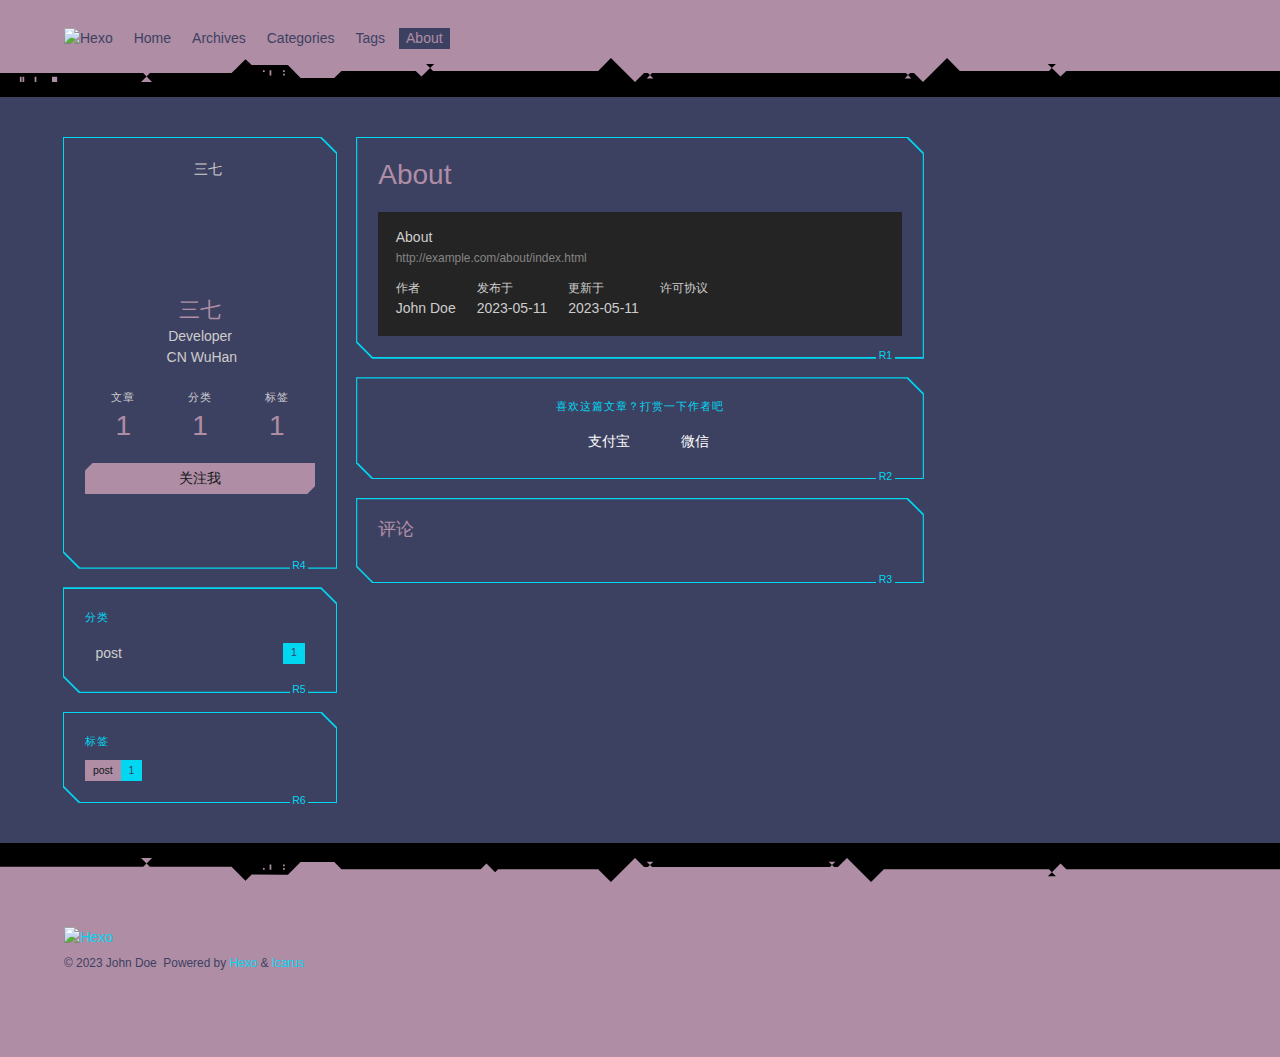
==== about/index.html @ 55a17837 "Site updated: 2023-05-11 15:33:00" ====
<!doctype html>
<html lang="zh"><head><meta charset="utf-8"><meta name="viewport" content="width=device-width, initial-scale=1, maximum-scale=1"><meta><title>About - Hexo</title><link rel="manifest" href="/manifest.json"><meta name="application-name" content="Hexo"><meta name="msapplication-TileImage" content="https://cdn.staticaly.com/gh/jiaxinaaa/image-hosting@main/微信图片_20230511095312.3zxl3w3j19c0.webp"><meta name="apple-mobile-web-app-capable" content="yes"><meta name="apple-mobile-web-app-title" content="Hexo"><meta name="apple-mobile-web-app-status-bar-style" content="default"><meta property="og:type" content="blog"><meta property="og:title" content="About"><meta property="og:url" content="http://example.com/about/index.html"><meta property="og:site_name" content="Hexo"><meta property="og:locale" content="zh_CN"><meta property="og:image" content="http://example.com/img/og_image.png"><meta property="article:published_time" content="2023-05-11T07:16:56.000Z"><meta property="article:modified_time" content="2023-05-11T07:17:03.992Z"><meta property="article:author" content="John Doe"><meta property="twitter:card" content="summary"><meta property="twitter:image:src" content="http://example.com/img/og_image.png"><script type="application/ld+json">{"@context":"https://schema.org","@type":"BlogPosting","mainEntityOfPage":{"@type":"WebPage","@id":"http://example.com/about/index.html"},"headline":"About","image":["http://example.com/img/og_image.png"],"datePublished":"2023-05-11T07:16:56.000Z","dateModified":"2023-05-11T07:17:03.992Z","author":{"@type":"Person","name":"John Doe"},"publisher":{"@type":"Organization","name":"Hexo","logo":{"@type":"ImageObject","url":"https://cdn.staticaly.com/gh/jiaxinaaa/image-hosting@main/微信图片_20230511095312.3zxl3w3j19c0.webp"}},"description":""}</script><link rel="canonical" href="http://example.com/about/index.html"><link rel="icon" href="https://cdn.staticaly.com/gh/jiaxinaaa/image-hosting@main/微信图片_20230511095312.3zxl3w3j19c0.webp"><link rel="stylesheet" href="https://use.fontawesome.com/releases/v6.0.0/css/all.css"><link rel="stylesheet" href="https://cdn.jsdelivr.net/npm/highlight.js@9.12.0/styles/atom-one-light.css"><link rel="stylesheet"><link rel="stylesheet" href="/css/mjx.css"><style>body>.footer,body>.navbar,body>.section{opacity:0}</style><!--!--><!--!--><!--!--><!--!--><link rel="stylesheet" href="https://cdn.jsdelivr.net/npm/cookieconsent@3.1.1/build/cookieconsent.min.css"><link rel="stylesheet" href="https://cdn.jsdelivr.net/npm/lightgallery@1.10.0/dist/css/lightgallery.min.css"><link rel="stylesheet" href="https://cdn.jsdelivr.net/npm/justifiedGallery@3.8.1/dist/css/justifiedGallery.min.css"><!--!--><!--!--><style>.pace{-webkit-pointer-events:none;pointer-events:none;-webkit-user-select:none;-moz-user-select:none;user-select:none}.pace-inactive{display:none}.pace .pace-progress{background:#3273dc;position:fixed;z-index:2000;top:0;right:100%;width:100%;height:2px}</style><script src="https://cdn.jsdelivr.net/npm/pace-js@1.2.4/pace.min.js"></script><!--!--><!--!--><!-- hexo injector head_end start --><script>
  (function () {
      function switchTab() {
          if (!location.hash) {
            return;
          }

          const id = '#' + CSS.escape(location.hash.substring(1));
          const $tabMenu = document.querySelector(`.tabs a[href="${id}"]`);
          if (!$tabMenu) {
            return;
          }

          const $tabMenuContainer = $tabMenu.parentElement.parentElement;
          Array.from($tabMenuContainer.children).forEach($menu => $menu.classList.remove('is-active'));
          Array.from($tabMenuContainer.querySelectorAll('a'))
              .map($menu => document.getElementById($menu.getAttribute("href").substring(1)))
              .forEach($content => $content.classList.add('is-hidden'));

          if ($tabMenu) {
              $tabMenu.parentElement.classList.add('is-active');
          }
          const $activeTab = document.querySelector(id);
          if ($activeTab) {
              $activeTab.classList.remove('is-hidden');
          }
      }
      switchTab();
      window.addEventListener('hashchange', switchTab, false);
  })();
  </script><!-- hexo injector head_end end --><meta name="generator" content="Hexo 5.4.2"></head><body class="is-3-column"><nav class="navbar navbar-main"><div class="container navbar-container"><div class="navbar-brand justify-content-center"><a class="navbar-item navbar-logo" href="/"><img src="https://cdn.staticaly.com/gh/jiaxinaaa/image-hosting@main/微信图片_20230511095312.3zxl3w3j19c0.webp" alt="Hexo" height="28"></a></div><div class="navbar-menu"><div class="navbar-start"><a class="navbar-item" href="/">Home</a><a class="navbar-item" href="/archives">Archives</a><a class="navbar-item" href="/categories">Categories</a><a class="navbar-item" href="/tags">Tags</a><a class="navbar-item is-active" href="/about">About</a></div><div class="navbar-end"><a class="navbar-item" target="_blank" rel="noopener" title="Download on GitHub" href="https://github.com/ppoffice/hexo-theme-icarus"><i class="fab fa-github"></i></a><a class="navbar-item search" title="搜索" href="javascript:;"><i class="fas fa-search"></i></a></div></div></div></nav><section class="section"><div class="container"><div class="columns"><div class="column order-2 column-main is-8-tablet is-8-desktop is-6-widescreen"><div class="card"><article class="card-content article" role="article"><h1 class="title is-3 is-size-4-mobile">About</h1><div class="content"></div><div class="article-licensing box"><div class="licensing-title"><p>About</p><p><a href="http://example.com/about/index.html">http://example.com/about/index.html</a></p></div><div class="licensing-meta level is-mobile"><div class="level-left"><div class="level-item is-narrow"><div><h6>作者</h6><p>John Doe</p></div></div><div class="level-item is-narrow"><div><h6>发布于</h6><p>2023-05-11</p></div></div><div class="level-item is-narrow"><div><h6>更新于</h6><p>2023-05-11</p></div></div><div class="level-item is-narrow"><div><h6>许可协议</h6><p><a class="icons" rel="noopener" target="_blank" title="Creative Commons" href="https://creativecommons.org/"><i class="icon fab fa-creative-commons"></i></a><a class="icons" rel="noopener" target="_blank" title="Attribution" href="https://creativecommons.org/licenses/by/4.0/"><i class="icon fab fa-creative-commons-by"></i></a><a class="icons" rel="noopener" target="_blank" title="Noncommercial" href="https://creativecommons.org/licenses/by-nc/4.0/"><i class="icon fab fa-creative-commons-nc"></i></a></p></div></div></div></div></div><!--!--></article></div><div class="card"><div class="card-content"><h3 class="menu-label has-text-centered">喜欢这篇文章？打赏一下作者吧</h3><div class="buttons is-centered"><a class="button donate" data-type="alipay"><span class="icon is-small"><i class="fab fa-alipay"></i></span><span>支付宝</span><span class="qrcode"><img src="/" alt="支付宝"></span></a><a class="button donate" data-type="wechat"><span class="icon is-small"><i class="fab fa-weixin"></i></span><span>微信</span><span class="qrcode"><img src="/" alt="微信"></span></a></div></div></div><div class="card"><div class="card-content"><h3 class="title is-5">评论</h3><div id="comment-container"></div><link rel="stylesheet" href="https://cdn.jsdelivr.net/npm/gitalk@1.7.2/dist/gitalk.css"><script src="https://cdn.jsdelivr.net/npm/gitalk@1.7.2/dist/gitalk.min.js"></script><script>var gitalk = new Gitalk({
            id: "a7224db13f3a49096aa27c1876d1a947",
            repo: "jiaxinaaa.github.io",
            owner: "jiaxinaaa",
            clientID: "17937551d776aca531f1",
            clientSecret: "902911dbe267e38ec5185927685fa825add2f688",
            admin: ["jiaxinaaa"],
            createIssueManually: false,
            distractionFreeMode: false,
            perPage: 20,
            pagerDirection: "last",
            
            
            enableHotKey: true,
            language: "zh-CN",
        })
        gitalk.render('comment-container')</script></div></div></div><div class="column column-left is-4-tablet is-4-desktop is-3-widescreen  order-1"><div class="card widget" data-type="profile"><div class="card-content"><nav class="level"><div class="level-item has-text-centered flex-shrink-1"><div><figure class="image is-128x128 mx-auto mb-2"><img class="avatar is-rounded" src="https://cdn.staticaly.com/gh/jiaxinaaa/image-hosting@main/微信图片_20230511095312.3zxl3w3j19c0.webp" alt="三七"></figure><p class="title is-size-4 is-block" style="line-height:inherit;">三七</p><p class="is-size-6 is-block">Developer</p><p class="is-size-6 is-flex justify-content-center"><i class="fas fa-map-marker-alt mr-1"></i><span>CN WuHan</span></p></div></div></nav><nav class="level is-mobile"><div class="level-item has-text-centered is-marginless"><div><p class="heading">文章</p><a href="/archives"><p class="title">1</p></a></div></div><div class="level-item has-text-centered is-marginless"><div><p class="heading">分类</p><a href="/categories"><p class="title">1</p></a></div></div><div class="level-item has-text-centered is-marginless"><div><p class="heading">标签</p><a href="/tags"><p class="title">1</p></a></div></div></nav><div class="level"><a class="level-item button is-primary is-rounded" href="https://github.com/jiaxinaaa" target="_blank" rel="noopener">关注我</a></div><div class="level is-mobile is-multiline"><a class="level-item button is-transparent is-marginless" target="_blank" rel="noopener" title="Github" href="https://github.com/jiaxinaaa"><i class="fab fa-github"></i></a></div></div></div><!--!--><div class="card widget" data-type="categories"><div class="card-content"><div class="menu"><h3 class="menu-label">分类</h3><ul class="menu-list"><li><a class="level is-mobile" href="/categories/post/"><span class="level-start"><span class="level-item">post</span></span><span class="level-end"><span class="level-item tag">1</span></span></a></li></ul></div></div></div><div class="card widget" data-type="tags"><div class="card-content"><div class="menu"><h3 class="menu-label">标签</h3><div class="field is-grouped is-grouped-multiline"><div class="control"><a class="tags has-addons" href="/tags/post/"><span class="tag">post</span><span class="tag">1</span></a></div></div></div></div></div><div class="column-right-shadow is-hidden-widescreen"></div></div><div class="column column-right is-4-tablet is-4-desktop is-3-widescreen is-hidden-touch is-hidden-desktop-only order-3"><div class="card widget" data-type="recent-posts"><div class="card-content"><h3 class="menu-label">最新文章</h3><article class="media"><div class="media-content"><p class="date"><time dateTime="2023-05-11T06:54:37.000Z">2023-05-11</time></p><p class="title"><a href="/2023/05/11/helloWorld/">Hello World</a></p><p class="categories"><a href="/categories/post/">post</a></p></div></article></div></div><div class="card widget" data-type="archives"><div class="card-content"><div class="menu"><h3 class="menu-label">归档</h3><ul class="menu-list"><li><a class="level is-mobile" href="/archives/2023/"><span class="level-start"><span class="level-item">2023</span></span><span class="level-end"><span class="level-item tag">1</span></span></a></li></ul></div></div></div></div></div></div></section><footer class="footer"><div class="container"><div class="level"><div class="level-start"><a class="footer-logo is-block mb-2" href="/"><img src="https://cdn.staticaly.com/gh/jiaxinaaa/image-hosting@main/微信图片_20230511095312.3zxl3w3j19c0.webp" alt="Hexo" height="28"></a><p class="is-size-7"><span>&copy; 2023 John Doe</span>  Powered by <a href="https://hexo.io/" target="_blank" rel="noopener">Hexo</a> &amp; <a href="https://github.com/ppoffice/hexo-theme-icarus" target="_blank" rel="noopener">Icarus</a></p></div><div class="level-end"><div class="field has-addons"><p class="control"><a class="button is-transparent is-large" target="_blank" rel="noopener" title="Creative Commons" href="https://creativecommons.org/"><i class="fab fa-creative-commons"></i></a></p><p class="control"><a class="button is-transparent is-large" target="_blank" rel="noopener" title="Attribution 4.0 International" href="https://creativecommons.org/licenses/by/4.0/"><i class="fab fa-creative-commons-by"></i></a></p><p class="control"><a class="button is-transparent is-large" target="_blank" rel="noopener" title="Download on GitHub" href="https://github.com/ppoffice/hexo-theme-icarus"><i class="fab fa-github"></i></a></p></div></div></div></div></footer><script src="https://cdn.jsdelivr.net/npm/jquery@3.3.1/dist/jquery.min.js"></script><script src="https://cdn.jsdelivr.net/npm/moment@2.22.2/min/moment-with-locales.min.js"></script><script src="https://cdn.jsdelivr.net/npm/clipboard@2.0.4/dist/clipboard.min.js" defer></script><script>moment.locale("zh-cn");</script><script>var IcarusThemeSettings = {
            article: {
                highlight: {
                    clipboard: true,
                    fold: 'unfolded'
                }
            }
        };</script><script src="/js/column.js"></script><script src="/js/animation.js"></script><a id="back-to-top" title="回到顶端" href="javascript:;"><i class="fas fa-chevron-up"></i></a><script src="/js/back_to_top.js" defer></script><!--!--><!--!--><!--!--><script src="https://cdn.jsdelivr.net/npm/cookieconsent@3.1.1/build/cookieconsent.min.js" defer></script><script>window.addEventListener("load", () => {
      window.cookieconsent.initialise({
        type: "info",
        theme: "edgeless",
        static: false,
        position: "bottom-left",
        content: {
          message: "此网站使用Cookie来改善您的体验。",
          dismiss: "知道了！",
          allow: "允许使用Cookie",
          deny: "拒绝",
          link: "了解更多",
          policy: "Cookie政策",
          href: "https://www.cookiesandyou.com/",
        },
        palette: {
          popup: {
            background: "#edeff5",
            text: "#838391"
          },
          button: {
            background: "#4b81e8"
          },
        },
      });
    });</script><script src="https://cdn.jsdelivr.net/npm/lightgallery@1.10.0/dist/js/lightgallery.min.js" defer></script><script src="https://cdn.jsdelivr.net/npm/justifiedGallery@3.8.1/dist/js/jquery.justifiedGallery.min.js" defer></script><script>window.addEventListener("load", () => {
            if (typeof $.fn.lightGallery === 'function') {
                $('.article').lightGallery({ selector: '.gallery-item' });
            }
            if (typeof $.fn.justifiedGallery === 'function') {
                if ($('.justified-gallery > p > .gallery-item').length) {
                    $('.justified-gallery > p > .gallery-item').unwrap();
                }
                $('.justified-gallery').justifiedGallery();
            }
        });</script><!--!--><!--!--><!--!--><!--!--><!--!--><script src="/js/main.js" defer></script><div class="searchbox"><div class="searchbox-container"><div class="searchbox-header"><div class="searchbox-input-container"><input class="searchbox-input" type="text" placeholder="想要查找什么..."></div><a class="searchbox-close" href="javascript:;">×</a></div><div class="searchbox-body"></div></div></div><script src="/js/insight.js" defer></script><script>document.addEventListener('DOMContentLoaded', function () {
            loadInsight({"contentUrl":"/content.json"}, {"hint":"想要查找什么...","untitled":"(无标题)","posts":"文章","pages":"页面","categories":"分类","tags":"标签"});
        });</script></body></html>
---- css/mjx.css ----
@-moz-keyframes spinAround {
  from {
    transform: rotate(0deg);
  }
  to {
    transform: rotate(359deg);
  }
}
@-webkit-keyframes spinAround {
  from {
    transform: rotate(0deg);
  }
  to {
    transform: rotate(359deg);
  }
}
@-o-keyframes spinAround {
  from {
    transform: rotate(0deg);
  }
  to {
    transform: rotate(359deg);
  }
}
@keyframes spinAround {
  from {
    transform: rotate(0deg);
  }
  to {
    transform: rotate(359deg);
  }
}
.is-unselectable,
.breadcrumb,
.modal-close,
.pagination-previous,
.pagination-next,
.pagination-link,
.pagination-ellipsis,
.tabs,
.button,
.delete,
.file {
  -webkit-touch-callout: none;
  -webkit-user-select: none;
  -moz-user-select: none;
  -ms-user-select: none;
  user-select: none;
}
.navbar-link:not(.is-arrowless)::after,
.select:not(.is-multiple):not(.is-loading)::after {
  border: 3px solid transparent;
  border-radius: 2px;
  border-right: 0;
  border-top: 0;
  content: " ";
  display: block;
  height: 0.625em;
  margin-top: -0.4375em;
  pointer-events: none;
  position: absolute;
  top: 50%;
  transform: rotate(-45deg);
  transform-origin: center;
  width: 0.625em;
}
.breadcrumb:not(:last-child),
.level:not(:last-child),
.list:not(:last-child),
.message:not(:last-child),
.pagination:not(:last-child),
.tabs:not(:last-child),
.box:not(:last-child),
.content:not(:last-child),
.notification:not(:last-child),
.progress:not(:last-child),
.table:not(:last-child),
.table-container:not(:last-child),
.title:not(:last-child),
.subtitle:not(:last-child),
.block:not(:last-child),
.highlight:not(:last-child) {
  margin-bottom: 1.5rem;
}
.modal-close,
.delete {
  -moz-appearance: none;
  -webkit-appearance: none;
  background-color: rgba(61,65,97,0.2);
  border: none;
  border-radius: 290486px;
  cursor: pointer;
  pointer-events: auto;
  display: inline-block;
  flex-grow: 0;
  flex-shrink: 0;
  font-size: 0;
  height: 20px;
  max-height: 20px;
  max-width: 20px;
  min-height: 20px;
  min-width: 20px;
  outline: none;
  position: relative;
  vertical-align: top;
  width: 20px;
}
.modal-close::before,
.delete::before,
.modal-close::after,
.delete::after {
  background-color: #3d4161;
  content: "";
  display: block;
  left: 50%;
  position: absolute;
  top: 50%;
  transform: translateX(-50%) translateY(-50%) rotate(45deg);
  transform-origin: center center;
}
.modal-close::before,
.delete::before {
  height: 2px;
  width: 50%;
}
.modal-close::after,
.delete::after {
  height: 50%;
  width: 2px;
}
.modal-close:hover,
.delete:hover,
.modal-close:focus,
.delete:focus {
  background-color: rgba(61,65,97,0.3);
}
.modal-close:active,
.delete:active {
  background-color: rgba(61,65,97,0.4);
}
.modal-close.is-small,
.delete.is-small {
  height: 16px;
  max-height: 16px;
  max-width: 16px;
  min-height: 16px;
  min-width: 16px;
  width: 16px;
}
.modal-close.is-medium,
.delete.is-medium {
  height: 24px;
  max-height: 24px;
  max-width: 24px;
  min-height: 24px;
  min-width: 24px;
  width: 24px;
}
.modal-close.is-large,
.delete.is-large {
  height: 32px;
  max-height: 32px;
  max-width: 32px;
  min-height: 32px;
  min-width: 32px;
  width: 32px;
}
.button.is-loading::after,
.loader,
.select.is-loading::after,
.control.is-loading::after {
  animation: spinAround 500ms infinite linear;
  border: 2px solid #dbdbdb;
  border-radius: 290486px;
  border-right-color: transparent;
  border-top-color: transparent;
  content: "";
  display: block;
  height: 1em;
  position: relative;
  width: 1em;
}
.is-overlay,
.modal,
.modal-background,
.image.is-square img,
.image.is-1by1 img,
.image.is-5by4 img,
.image.is-4by3 img,
.image.is-3by2 img,
.image.is-5by3 img,
.image.is-16by9 img,
.image.is-2by1 img,
.image.is-3by1 img,
.image.is-4by5 img,
.image.is-3by4 img,
.image.is-2by3 img,
.image.is-3by5 img,
.image.is-9by16 img,
.image.is-1by2 img,
.image.is-1by3 img,
.image.is-square .has-ratio,
.image.is-1by1 .has-ratio,
.image.is-5by4 .has-ratio,
.image.is-4by3 .has-ratio,
.image.is-3by2 .has-ratio,
.image.is-5by3 .has-ratio,
.image.is-16by9 .has-ratio,
.image.is-2by1 .has-ratio,
.image.is-3by1 .has-ratio,
.image.is-4by5 .has-ratio,
.image.is-3by4 .has-ratio,
.image.is-2by3 .has-ratio,
.image.is-3by5 .has-ratio,
.image.is-9by16 .has-ratio,
.image.is-1by2 .has-ratio,
.image.is-1by3 .has-ratio,
.hero-video {
  bottom: 0;
  left: 0;
  position: absolute;
  right: 0;
  top: 0;
}
.pagination-previous,
.pagination-next,
.pagination-link,
.pagination-ellipsis,
.button,
.input,
.textarea,
.select select,
.file-cta,
.file-name {
  -moz-appearance: none;
  -webkit-appearance: none;
  align-items: center;
  border: 1px solid transparent;
  border-radius: 0;
  box-shadow: none;
  display: inline-flex;
  font-size: 1rem;
  height: 2.25em;
  justify-content: flex-start;
  line-height: 1.5;
  padding-bottom: calc(0.5em - 1px);
  padding-left: calc(0.75em - 1px);
  padding-right: calc(0.75em - 1px);
  padding-top: calc(0.5em - 1px);
  position: relative;
  vertical-align: top;
}
.pagination-previous:focus,
.pagination-next:focus,
.pagination-link:focus,
.pagination-ellipsis:focus,
.button:focus,
.input:focus,
.textarea:focus,
.select select:focus,
.file-cta:focus,
.file-name:focus,
.pagination-previous.is-focused,
.pagination-next.is-focused,
.pagination-link.is-focused,
.pagination-ellipsis.is-focused,
.button.is-focused,
.input.is-focused,
.textarea.is-focused,
.select select.is-focused,
.file-cta.is-focused,
.file-name.is-focused,
.pagination-previous:active,
.pagination-next:active,
.pagination-link:active,
.pagination-ellipsis:active,
.button:active,
.input:active,
.textarea:active,
.select select:active,
.file-cta:active,
.file-name:active,
.pagination-previous.is-active,
.pagination-next.is-active,
.pagination-link.is-active,
.pagination-ellipsis.is-active,
.button.is-active,
.input.is-active,
.textarea.is-active,
.select select.is-active,
.file-cta.is-active,
.file-name.is-active {
  outline: none;
}
.pagination-previous[disabled],
.pagination-next[disabled],
.pagination-link[disabled],
.pagination-ellipsis[disabled],
.button[disabled],
.input[disabled],
.textarea[disabled],
.select select[disabled],
.file-cta[disabled],
.file-name[disabled],
fieldset[disabled] .pagination-previous,
fieldset[disabled] .pagination-next,
fieldset[disabled] .pagination-link,
fieldset[disabled] .pagination-ellipsis,
fieldset[disabled] .button,
fieldset[disabled] .input,
fieldset[disabled] .textarea,
fieldset[disabled] .select select,
fieldset[disabled] .file-cta,
fieldset[disabled] .file-name {
  cursor: not-allowed;
}
/* minireset.css v0.0.6 | MIT License | github.com/jgthms/minireset.css */
html,
body,
p,
ol,
ul,
li,
dl,
dt,
dd,
blockquote,
figure,
fieldset,
legend,
textarea,
pre,
iframe,
hr,
h1,
h2,
h3,
h4,
h5,
h6 {
  margin: 0;
  padding: 0;
}
h1,
h2,
h3,
h4,
h5,
h6 {
  font-size: 100%;
  font-weight: normal;
}
ul {
  list-style: none;
}
button,
input,
select,
textarea {
  margin: 0;
}
html {
  box-sizing: border-box;
}
*,
*::before,
*::after {
  box-sizing: inherit;
}
img,
video {
  height: auto;
  max-width: 100%;
}
iframe {
  border: 0;
}
table {
  border-collapse: collapse;
  border-spacing: 0;
}
td,
th {
  padding: 0;
}
td:not([align]),
th:not([align]) {
  text-align: left;
}
html {
  background-color: #3d4161;
  font-size: 14px;
  -moz-osx-font-smoothing: grayscale;
  -webkit-font-smoothing: antialiased;
  min-width: 300px;
  overflow-x: hidden;
  overflow-y: scroll;
  text-rendering: optimizeLegibility;
  text-size-adjust: 100%;
}
article,
aside,
figure,
footer,
header,
hgroup,
section {
  display: block;
}
body,
button,
input,
select,
textarea {
  font-family: 'Oxanium', Ubuntu, Roboto, 'Open Sans', 'Microsoft YaHei', sans-serif;
}
code,
pre {
  -moz-osx-font-smoothing: auto;
  -webkit-font-smoothing: auto;
  font-family: 'Roboto Mono', monospace, 'Microsoft YaHei';
}
body {
  color: #cdcdcd;
  font-size: 1em;
  font-weight: 400;
  line-height: 1.5;
}
a {
  color: #02d7f2;
  cursor: pointer;
  text-decoration: none;
}
a strong {
  color: currentColor;
}
a:hover {
  color: #af8da5;
}
code {
  background-color: #f5f5f5;
  color: #ff003c;
  font-size: 0.875em;
  font-weight: normal;
  padding: 0.25em 0.5em 0.25em;
}
hr {
  background-color: #f5f5f5;
  border: none;
  display: block;
  height: 2px;
  margin: 1.5rem 0;
}
img {
  height: auto;
  max-width: 100%;
}
input[type="checkbox"],
input[type="radio"] {
  vertical-align: baseline;
}
small {
  font-size: 0.875em;
}
span {
  font-style: inherit;
  font-weight: inherit;
}
strong {
  color: #af8da5;
  font-weight: 700;
}
fieldset {
  border: none;
}
pre {
  -webkit-overflow-scrolling: touch;
  background-color: #f5f5f5;
  color: #cdcdcd;
  font-size: 0.875em;
  overflow-x: auto;
  padding: 1.25rem 1.5rem;
  white-space: pre;
  word-wrap: normal;
}
pre code {
  background-color: transparent;
  color: currentColor;
  font-size: 1em;
  padding: 0;
}
table td,
table th {
  vertical-align: top;
}
table td:not([align]),
table th:not([align]) {
  text-align: left;
}
table th {
  color: #af8da5;
}
.is-clearfix::after {
  clear: both;
  content: " ";
  display: table;
}
.is-pulled-left {
  float: left !important;
}
.is-pulled-right {
  float: right !important;
}
.is-clipped {
  overflow: hidden !important;
}
.is-size-1 {
  font-size: 3rem !important;
}
.is-size-2 {
  font-size: 2.5rem !important;
}
.is-size-3 {
  font-size: 2rem !important;
}
.is-size-4 {
  font-size: 1.5rem !important;
}
.is-size-5 {
  font-size: 1.25rem !important;
}
.is-size-6,
article.media .title {
  font-size: 1rem !important;
}
.is-size-7,
article.media .date,
article.media .categories,
.article-licensing .licensing-title a,
.article-licensing .licensing-meta h6 {
  font-size: 0.85rem !important;
}
@media screen and (max-width: 768px) {
  .is-size-1-mobile {
    font-size: 3rem !important;
  }
  .is-size-2-mobile {
    font-size: 2.5rem !important;
  }
  .is-size-3-mobile {
    font-size: 2rem !important;
  }
  .is-size-4-mobile {
    font-size: 1.5rem !important;
  }
  .is-size-5-mobile {
    font-size: 1.25rem !important;
  }
  .is-size-6-mobile {
    font-size: 1rem !important;
  }
  .is-size-7-mobile {
    font-size: 0.85rem !important;
  }
}
@media screen and (min-width: 769px), print {
  .is-size-1-tablet {
    font-size: 3rem !important;
  }
  .is-size-2-tablet {
    font-size: 2.5rem !important;
  }
  .is-size-3-tablet {
    font-size: 2rem !important;
  }
  .is-size-4-tablet {
    font-size: 1.5rem !important;
  }
  .is-size-5-tablet {
    font-size: 1.25rem !important;
  }
  .is-size-6-tablet {
    font-size: 1rem !important;
  }
  .is-size-7-tablet {
    font-size: 0.85rem !important;
  }
}
@media screen and (max-width: 1087px) {
  .is-size-1-touch {
    font-size: 3rem !important;
  }
  .is-size-2-touch {
    font-size: 2.5rem !important;
  }
  .is-size-3-touch {
    font-size: 2rem !important;
  }
  .is-size-4-touch {
    font-size: 1.5rem !important;
  }
  .is-size-5-touch {
    font-size: 1.25rem !important;
  }
  .is-size-6-touch {
    font-size: 1rem !important;
  }
  .is-size-7-touch {
    font-size: 0.85rem !important;
  }
}
@media screen and (min-width: 1088px) {
  .is-size-1-desktop {
    font-size: 3rem !important;
  }
  .is-size-2-desktop {
    font-size: 2.5rem !important;
  }
  .is-size-3-desktop {
    font-size: 2rem !important;
  }
  .is-size-4-desktop {
    font-size: 1.5rem !important;
  }
  .is-size-5-desktop {
    font-size: 1.25rem !important;
  }
  .is-size-6-desktop {
    font-size: 1rem !important;
  }
  .is-size-7-desktop {
    font-size: 0.85rem !important;
  }
}
@media screen and (min-width: 1280px) {
  .is-size-1-widescreen {
    font-size: 3rem !important;
  }
  .is-size-2-widescreen {
    font-size: 2.5rem !important;
  }
  .is-size-3-widescreen {
    font-size: 2rem !important;
  }
  .is-size-4-widescreen {
    font-size: 1.5rem !important;
  }
  .is-size-5-widescreen {
    font-size: 1.25rem !important;
  }
  .is-size-6-widescreen {
    font-size: 1rem !important;
  }
  .is-size-7-widescreen {
    font-size: 0.85rem !important;
  }
}
@media screen and (min-width: 1472px) {
  .is-size-1-fullhd {
    font-size: 3rem !important;
  }
  .is-size-2-fullhd {
    font-size: 2.5rem !important;
  }
  .is-size-3-fullhd {
    font-size: 2rem !important;
  }
  .is-size-4-fullhd {
    font-size: 1.5rem !important;
  }
  .is-size-5-fullhd {
    font-size: 1.25rem !important;
  }
  .is-size-6-fullhd {
    font-size: 1rem !important;
  }
  .is-size-7-fullhd {
    font-size: 0.85rem !important;
  }
}
.has-text-centered {
  text-align: center !important;
}
.has-text-justified {
  text-align: justify !important;
}
.has-text-left {
  text-align: left !important;
}
.has-text-right {
  text-align: right !important;
}
@media screen and (max-width: 768px) {
  .has-text-centered-mobile {
    text-align: center !important;
  }
}
@media screen and (min-width: 769px), print {
  .has-text-centered-tablet {
    text-align: center !important;
  }
}
@media screen and (min-width: 769px) and (max-width: 1087px) {
  .has-text-centered-tablet-only {
    text-align: center !important;
  }
}
@media screen and (max-width: 1087px) {
  .has-text-centered-touch {
    text-align: center !important;
  }
}
@media screen and (min-width: 1088px) {
  .has-text-centered-desktop {
    text-align: center !important;
  }
}
@media screen and (min-width: 1088px) and (max-width: 1279px) {
  .has-text-centered-desktop-only {
    text-align: center !important;
  }
}
@media screen and (min-width: 1280px) {
  .has-text-centered-widescreen {
    text-align: center !important;
  }
}
@media screen and (min-width: 1280px) and (max-width: 1471px) {
  .has-text-centered-widescreen-only {
    text-align: center !important;
  }
}
@media screen and (min-width: 1472px) {
  .has-text-centered-fullhd {
    text-align: center !important;
  }
}
@media screen and (max-width: 768px) {
  .has-text-justified-mobile {
    text-align: justify !important;
  }
}
@media screen and (min-width: 769px), print {
  .has-text-justified-tablet {
    text-align: justify !important;
  }
}
@media screen and (min-width: 769px) and (max-width: 1087px) {
  .has-text-justified-tablet-only {
    text-align: justify !important;
  }
}
@media screen and (max-width: 1087px) {
  .has-text-justified-touch {
    text-align: justify !important;
  }
}
@media screen and (min-width: 1088px) {
  .has-text-justified-desktop {
    text-align: justify !important;
  }
}
@media screen and (min-width: 1088px) and (max-width: 1279px) {
  .has-text-justified-desktop-only {
    text-align: justify !important;
  }
}
@media screen and (min-width: 1280px) {
  .has-text-justified-widescreen {
    text-align: justify !important;
  }
}
@media screen and (min-width: 1280px) and (max-width: 1471px) {
  .has-text-justified-widescreen-only {
    text-align: justify !important;
  }
}
@media screen and (min-width: 1472px) {
  .has-text-justified-fullhd {
    text-align: justify !important;
  }
}
@media screen and (max-width: 768px) {
  .has-text-left-mobile {
    text-align: left !important;
  }
}
@media screen and (min-width: 769px), print {
  .has-text-left-tablet {
    text-align: left !important;
  }
}
@media screen and (min-width: 769px) and (max-width: 1087px) {
  .has-text-left-tablet-only {
    text-align: left !important;
  }
}
@media screen and (max-width: 1087px) {
  .has-text-left-touch {
    text-align: left !important;
  }
}
@media screen and (min-width: 1088px) {
  .has-text-left-desktop {
    text-align: left !important;
  }
}
@media screen and (min-width: 1088px) and (max-width: 1279px) {
  .has-text-left-desktop-only {
    text-align: left !important;
  }
}
@media screen and (min-width: 1280px) {
  .has-text-left-widescreen {
    text-align: left !important;
  }
}
@media screen and (min-width: 1280px) and (max-width: 1471px) {
  .has-text-left-widescreen-only {
    text-align: left !important;
  }
}
@media screen and (min-width: 1472px) {
  .has-text-left-fullhd {
    text-align: left !important;
  }
}
@media screen and (max-width: 768px) {
  .has-text-right-mobile {
    text-align: right !important;
  }
}
@media screen and (min-width: 769px), print {
  .has-text-right-tablet {
    text-align: right !important;
  }
}
@media screen and (min-width: 769px) and (max-width: 1087px) {
  .has-text-right-tablet-only {
    text-align: right !important;
  }
}
@media screen and (max-width: 1087px) {
  .has-text-right-touch {
    text-align: right !important;
  }
}
@media screen and (min-width: 1088px) {
  .has-text-right-desktop {
    text-align: right !important;
  }
}
@media screen and (min-width: 1088px) and (max-width: 1279px) {
  .has-text-right-desktop-only {
    text-align: right !important;
  }
}
@media screen and (min-width: 1280px) {
  .has-text-right-widescreen {
    text-align: right !important;
  }
}
@media screen and (min-width: 1280px) and (max-width: 1471px) {
  .has-text-right-widescreen-only {
    text-align: right !important;
  }
}
@media screen and (min-width: 1472px) {
  .has-text-right-fullhd {
    text-align: right !important;
  }
}
.is-capitalized {
  text-transform: capitalize !important;
}
.is-lowercase {
  text-transform: lowercase !important;
}
.is-uppercase,
article.media .categories {
  text-transform: uppercase !important;
}
.is-italic {
  font-style: italic !important;
}
.has-text-white {
  color: #fff !important;
}
a.has-text-white:hover,
a.has-text-white:focus {
  color: #e6e6e6 !important;
}
.has-background-white {
  background-color: #fff !important;
}
.has-text-black {
  color: #3d4161 !important;
}
a.has-text-black:hover,
a.has-text-black:focus {
  color: #292c42 !important;
}
.has-background-black {
  background-color: #3d4161 !important;
}
.has-text-light {
  color: #f5f5f5 !important;
}
a.has-text-light:hover,
a.has-text-light:focus {
  color: #dbdbdb !important;
}
.has-background-light {
  background-color: #f5f5f5 !important;
}
.has-text-dark {
  color: #363636 !important;
}
a.has-text-dark:hover,
a.has-text-dark:focus {
  color: #1c1c1c !important;
}
.has-background-dark {
  background-color: #363636 !important;
}
.has-text-primary {
  color: #af8da5 !important;
}
a.has-text-primary:hover,
a.has-text-primary:focus {
  color: #9a6f8d !important;
}
.has-background-primary {
  background-color: #af8da5 !important;
}
.has-text-link {
  color: #02d7f2 !important;
}
a.has-text-link:hover,
a.has-text-link:focus {
  color: #02aabf !important;
}
.has-background-link {
  background-color: #02d7f2 !important;
}
.has-text-info {
  color: #02d7f2 !important;
}
a.has-text-info:hover,
a.has-text-info:focus {
  color: #02aabf !important;
}
.has-background-info {
  background-color: #02d7f2 !important;
}
.has-text-success {
  color: #00ff41 !important;
}
a.has-text-success:hover,
a.has-text-success:focus {
  color: #00cc34 !important;
}
.has-background-success {
  background-color: #00ff41 !important;
}
.has-text-warning {
  color: #ff8e3c !important;
}
a.has-text-warning:hover,
a.has-text-warning:focus {
  color: #ff7009 !important;
}
.has-background-warning {
  background-color: #ff8e3c !important;
}
.has-text-danger {
  color: #ff003c !important;
}
a.has-text-danger:hover,
a.has-text-danger:focus {
  color: #cc0030 !important;
}
.has-background-danger {
  background-color: #ff003c !important;
}
.has-text-grey-lightest {
  color: #ededed !important;
}
a.has-text-grey-lightest:hover,
a.has-text-grey-lightest:focus {
  color: #d4d4d4 !important;
}
.has-background-grey-lightest {
  background-color: #ededed !important;
}
.has-text-black-bis {
  color: #3d4161 !important;
}
.has-background-black-bis {
  background-color: #3d4161 !important;
}
.has-text-black-ter {
  color: #242424 !important;
}
.has-background-black-ter {
  background-color: #242424 !important;
}
.has-text-grey-darker {
  color: #363636 !important;
}
.has-background-grey-darker {
  background-color: #363636 !important;
}
.has-text-grey-dark {
  color: #4a4a4a !important;
}
.has-background-grey-dark {
  background-color: #4a4a4a !important;
}
.has-text-grey,
.article-licensing .licensing-title a {
  color: #848484 !important;
}
.has-background-grey {
  background-color: #848484 !important;
}
.has-text-grey-light {
  color: #b5b5b5 !important;
}
.has-background-grey-light {
  background-color: #b5b5b5 !important;
}
.has-text-grey-lighter {
  color: #dbdbdb !important;
}
.has-background-grey-lighter {
  background-color: #dbdbdb !important;
}
.has-text-white-ter {
  color: #f5f5f5 !important;
}
.has-background-white-ter {
  background-color: #f5f5f5 !important;
}
.has-text-white-bis {
  color: #cdcdcd !important;
}
.has-background-white-bis {
  background-color: #cdcdcd !important;
}
.has-text-weight-light {
  font-weight: 300 !important;
}
.has-text-weight-normal {
  font-weight: 400 !important;
}
.has-text-weight-medium {
  font-weight: 500 !important;
}
.has-text-weight-semibold {
  font-weight: 600 !important;
}
.has-text-weight-bold {
  font-weight: 700 !important;
}
.is-family-primary {
  font-family: 'Oxanium', Ubuntu, Roboto, 'Open Sans', 'Microsoft YaHei', sans-serif !important;
}
.is-family-secondary {
  font-family: 'Oxanium', Ubuntu, Roboto, 'Open Sans', 'Microsoft YaHei', sans-serif !important;
}
.is-family-sans-serif {
  font-family: 'Oxanium', Ubuntu, Roboto, 'Open Sans', 'Microsoft YaHei', sans-serif !important;
}
.is-family-monospace {
  font-family: monospace !important;
}
.is-family-code {
  font-family: 'Roboto Mono', monospace, 'Microsoft YaHei' !important;
}
.is-block {
  display: block !important;
}
@media screen and (max-width: 768px) {
  .is-block-mobile {
    display: block !important;
  }
}
@media screen and (min-width: 769px), print {
  .is-block-tablet {
    display: block !important;
  }
}
@media screen and (min-width: 769px) and (max-width: 1087px) {
  .is-block-tablet-only {
    display: block !important;
  }
}
@media screen and (max-width: 1087px) {
  .is-block-touch {
    display: block !important;
  }
}
@media screen and (min-width: 1088px) {
  .is-block-desktop {
    display: block !important;
  }
}
@media screen and (min-width: 1088px) and (max-width: 1279px) {
  .is-block-desktop-only {
    display: block !important;
  }
}
@media screen and (min-width: 1280px) {
  .is-block-widescreen {
    display: block !important;
  }
}
@media screen and (min-width: 1280px) and (max-width: 1471px) {
  .is-block-widescreen-only {
    display: block !important;
  }
}
@media screen and (min-width: 1472px) {
  .is-block-fullhd {
    display: block !important;
  }
}
.is-flex {
  display: flex !important;
}
@media screen and (max-width: 768px) {
  .is-flex-mobile {
    display: flex !important;
  }
}
@media screen and (min-width: 769px), print {
  .is-flex-tablet {
    display: flex !important;
  }
}
@media screen and (min-width: 769px) and (max-width: 1087px) {
  .is-flex-tablet-only {
    display: flex !important;
  }
}
@media screen and (max-width: 1087px) {
  .is-flex-touch {
    display: flex !important;
  }
}
@media screen and (min-width: 1088px) {
  .is-flex-desktop {
    display: flex !important;
  }
}
@media screen and (min-width: 1088px) and (max-width: 1279px) {
  .is-flex-desktop-only {
    display: flex !important;
  }
}
@media screen and (min-width: 1280px) {
  .is-flex-widescreen {
    display: flex !important;
  }
}
@media screen and (min-width: 1280px) and (max-width: 1471px) {
  .is-flex-widescreen-only {
    display: flex !important;
  }
}
@media screen and (min-width: 1472px) {
  .is-flex-fullhd {
    display: flex !important;
  }
}
.is-inline {
  display: inline !important;
}
@media screen and (max-width: 768px) {
  .is-inline-mobile {
    display: inline !important;
  }
}
@media screen and (min-width: 769px), print {
  .is-inline-tablet {
    display: inline !important;
  }
}
@media screen and (min-width: 769px) and (max-width: 1087px) {
  .is-inline-tablet-only {
    display: inline !important;
  }
}
@media screen and (max-width: 1087px) {
  .is-inline-touch {
    display: inline !important;
  }
}
@media screen and (min-width: 1088px) {
  .is-inline-desktop {
    display: inline !important;
  }
}
@media screen and (min-width: 1088px) and (max-width: 1279px) {
  .is-inline-desktop-only {
    display: inline !important;
  }
}
@media screen and (min-width: 1280px) {
  .is-inline-widescreen {
    display: inline !important;
  }
}
@media screen and (min-width: 1280px) and (max-width: 1471px) {
  .is-inline-widescreen-only {
    display: inline !important;
  }
}
@media screen and (min-width: 1472px) {
  .is-inline-fullhd {
    display: inline !important;
  }
}
.is-inline-block {
  display: inline-block !important;
}
@media screen and (max-width: 768px) {
  .is-inline-block-mobile {
    display: inline-block !important;
  }
}
@media screen and (min-width: 769px), print {
  .is-inline-block-tablet {
    display: inline-block !important;
  }
}
@media screen and (min-width: 769px) and (max-width: 1087px) {
  .is-inline-block-tablet-only {
    display: inline-block !important;
  }
}
@media screen and (max-width: 1087px) {
  .is-inline-block-touch {
    display: inline-block !important;
  }
}
@media screen and (min-width: 1088px) {
  .is-inline-block-desktop {
    display: inline-block !important;
  }
}
@media screen and (min-width: 1088px) and (max-width: 1279px) {
  .is-inline-block-desktop-only {
    display: inline-block !important;
  }
}
@media screen and (min-width: 1280px) {
  .is-inline-block-widescreen {
    display: inline-block !important;
  }
}
@media screen and (min-width: 1280px) and (max-width: 1471px) {
  .is-inline-block-widescreen-only {
    display: inline-block !important;
  }
}
@media screen and (min-width: 1472px) {
  .is-inline-block-fullhd {
    display: inline-block !important;
  }
}
.is-inline-flex {
  display: inline-flex !important;
}
@media screen and (max-width: 768px) {
  .is-inline-flex-mobile {
    display: inline-flex !important;
  }
}
@media screen and (min-width: 769px), print {
  .is-inline-flex-tablet {
    display: inline-flex !important;
  }
}
@media screen and (min-width: 769px) and (max-width: 1087px) {
  .is-inline-flex-tablet-only {
    display: inline-flex !important;
  }
}
@media screen and (max-width: 1087px) {
  .is-inline-flex-touch {
    display: inline-flex !important;
  }
}
@media screen and (min-width: 1088px) {
  .is-inline-flex-desktop {
    display: inline-flex !important;
  }
}
@media screen and (min-width: 1088px) and (max-width: 1279px) {
  .is-inline-flex-desktop-only {
    display: inline-flex !important;
  }
}
@media screen and (min-width: 1280px) {
  .is-inline-flex-widescreen {
    display: inline-flex !important;
  }
}
@media screen and (min-width: 1280px) and (max-width: 1471px) {
  .is-inline-flex-widescreen-only {
    display: inline-flex !important;
  }
}
@media screen and (min-width: 1472px) {
  .is-inline-flex-fullhd {
    display: inline-flex !important;
  }
}
.is-hidden {
  display: none !important;
}
.is-sr-only {
  border: none !important;
  clip: rect(0, 0, 0, 0) !important;
  height: 0.01em !important;
  overflow: hidden !important;
  padding: 0 !important;
  position: absolute !important;
  white-space: nowrap !important;
  width: 0.01em !important;
}
@media screen and (max-width: 768px) {
  .is-hidden-mobile {
    display: none !important;
  }
}
@media screen and (min-width: 769px), print {
  .is-hidden-tablet {
    display: none !important;
  }
}
@media screen and (min-width: 769px) and (max-width: 1087px) {
  .is-hidden-tablet-only {
    display: none !important;
  }
}
@media screen and (max-width: 1087px) {
  .is-hidden-touch {
    display: none !important;
  }
}
@media screen and (min-width: 1088px) {
  .is-hidden-desktop {
    display: none !important;
  }
}
@media screen and (min-width: 1088px) and (max-width: 1279px) {
  .is-hidden-desktop-only {
    display: none !important;
  }
}
@media screen and (min-width: 1280px) {
  .is-hidden-widescreen {
    display: none !important;
  }
}
@media screen and (min-width: 1280px) and (max-width: 1471px) {
  .is-hidden-widescreen-only {
    display: none !important;
  }
}
@media screen and (min-width: 1472px) {
  .is-hidden-fullhd {
    display: none !important;
  }
}
.is-invisible {
  visibility: hidden !important;
}
@media screen and (max-width: 768px) {
  .is-invisible-mobile {
    visibility: hidden !important;
  }
}
@media screen and (min-width: 769px), print {
  .is-invisible-tablet {
    visibility: hidden !important;
  }
}
@media screen and (min-width: 769px) and (max-width: 1087px) {
  .is-invisible-tablet-only {
    visibility: hidden !important;
  }
}
@media screen and (max-width: 1087px) {
  .is-invisible-touch {
    visibility: hidden !important;
  }
}
@media screen and (min-width: 1088px) {
  .is-invisible-desktop {
    visibility: hidden !important;
  }
}
@media screen and (min-width: 1088px) and (max-width: 1279px) {
  .is-invisible-desktop-only {
    visibility: hidden !important;
  }
}
@media screen and (min-width: 1280px) {
  .is-invisible-widescreen {
    visibility: hidden !important;
  }
}
@media screen and (min-width: 1280px) and (max-width: 1471px) {
  .is-invisible-widescreen-only {
    visibility: hidden !important;
  }
}
@media screen and (min-width: 1472px) {
  .is-invisible-fullhd {
    visibility: hidden !important;
  }
}
.is-marginless {
  margin: 0 !important;
}
.is-paddingless {
  padding: 0 !important;
}
.is-radiusless {
  border-radius: 0 !important;
}
.is-shadowless {
  box-shadow: none !important;
}
.is-relative {
  position: relative !important;
}
.breadcrumb {
  font-size: 1rem;
  white-space: nowrap;
}
.breadcrumb a {
  align-items: center;
  color: #02d7f2;
  display: flex;
  justify-content: center;
  padding: 0 0.75em;
}
.breadcrumb a:hover {
  color: #af8da5;
}
.breadcrumb li {
  align-items: center;
  display: flex;
}
.breadcrumb li:first-child a {
  padding-left: 0;
}
.breadcrumb li.is-active a {
  color: #af8da5;
  cursor: default;
  pointer-events: none;
}
.breadcrumb li + li::before {
  color: #b5b5b5;
  content: "\0002f";
}
.breadcrumb ul,
.breadcrumb ol {
  align-items: flex-start;
  display: flex;
  flex-wrap: wrap;
  justify-content: flex-start;
}
.breadcrumb .icon:first-child {
  margin-right: 0.5em;
}
.breadcrumb .icon:last-child {
  margin-left: 0.5em;
}
.breadcrumb.is-centered ol,
.breadcrumb.is-centered ul {
  justify-content: center;
}
.breadcrumb.is-right ol,
.breadcrumb.is-right ul {
  justify-content: flex-end;
}
.breadcrumb.is-small {
  font-size: 0.75rem;
}
.breadcrumb.is-medium {
  font-size: 1.25rem;
}
.breadcrumb.is-large {
  font-size: 1.5rem;
}
.breadcrumb.has-arrow-separator li + li::before {
  content: "\02192";
}
.breadcrumb.has-bullet-separator li + li::before {
  content: "\02022";
}
.breadcrumb.has-dot-separator li + li::before {
  content: "\000b7";
}
.breadcrumb.has-succeeds-separator li + li::before {
  content: "\0227B";
}
.card {
  background-color: transparent;
  box-shadow: none, 0 0 1px rgba(0,0,0,0.1);
  color: #cdcdcd;
  max-width: 100%;
  position: relative;
}
.card-header {
  background-color: transparent;
  align-items: stretch;
  box-shadow: 0 0.125em 0.25em rgba(61,65,97,0.1);
  display: flex;
}
.card-header-title {
  align-items: center;
  color: #af8da5;
  display: flex;
  flex-grow: 1;
  font-weight: 700;
  padding: 0.75rem 1rem;
}
.card-header-title.is-centered {
  justify-content: center;
}
.card-header-icon {
  align-items: center;
  cursor: pointer;
  display: flex;
  justify-content: center;
  padding: 0.75rem 1rem;
}
.card-image {
  display: block;
  position: relative;
}
.card-content {
  background-color: transparent;
  padding: 1.5rem;
}
.card-footer {
  background-color: transparent;
  border-top: 1px solid #ededed;
  align-items: stretch;
  display: flex;
}
.card-footer-item {
  align-items: center;
  display: flex;
  flex-basis: 0;
  flex-grow: 1;
  flex-shrink: 0;
  justify-content: center;
  padding: 0.75rem;
}
.card-footer-item:not(:last-child) {
  border-right: 1px solid #ededed;
}
.card .media:not(:last-child) {
  margin-bottom: 0.75rem;
}
.dropdown {
  display: inline-flex;
  position: relative;
  vertical-align: top;
}
.dropdown.is-active .dropdown-menu,
.dropdown.is-hoverable:hover .dropdown-menu {
  display: block;
}
.dropdown.is-right .dropdown-menu {
  left: auto;
  right: 0;
}
.dropdown.is-up .dropdown-menu {
  bottom: 100%;
  padding-bottom: 4px;
  padding-top: initial;
  top: auto;
}
.dropdown-menu {
  display: none;
  left: 0;
  min-width: 12rem;
  padding-top: 4px;
  position: absolute;
  top: 100%;
  z-index: 20;
}
.dropdown-content {
  background-color: #3d4161;
  border-radius: 0;
  box-shadow: 0 0.5em 1em -0.125em rgba(61,65,97,0.1), 0 0px 0 1px rgba(61,65,97,0.02);
  padding-bottom: 0.5rem;
  padding-top: 0.5rem;
}
.dropdown-item {
  color: #cdcdcd;
  display: block;
  font-size: 0.875rem;
  line-height: 1.5;
  padding: 0.375rem 1rem;
  position: relative;
}
a.dropdown-item,
button.dropdown-item {
  padding-right: 3rem;
  text-align: left;
  white-space: nowrap;
  width: 100%;
}
a.dropdown-item:hover,
button.dropdown-item:hover {
  background-color: #f5f5f5;
  color: #3d4161;
}
a.dropdown-item.is-active,
button.dropdown-item.is-active {
  background-color: #02d7f2;
  color: rgba(0,0,0,0.7);
}
.dropdown-divider {
  background-color: #ededed;
  border: none;
  display: block;
  height: 1px;
  margin: 0.5rem 0;
}
.level {
  align-items: center;
  justify-content: space-between;
}
.level code {
  border-radius: 0;
}
.level img {
  display: inline-block;
  vertical-align: top;
}
.level.is-mobile {
  display: flex;
}
.level.is-mobile .level-left,
.level.is-mobile .level-right {
  display: flex;
}
.level.is-mobile .level-left + .level-right {
  margin-top: 0;
}
.level.is-mobile .level-item:not(:last-child) {
  margin-bottom: 0;
  margin-right: 0.75rem;
}
.level.is-mobile .level-item:not(.is-narrow) {
  flex-grow: 1;
}
@media screen and (min-width: 769px), print {
  .level {
    display: flex;
  }
  .level > .level-item:not(.is-narrow) {
    flex-grow: 1;
  }
}
.level-item {
  align-items: center;
  display: flex;
  flex-basis: auto;
  flex-grow: 0;
  flex-shrink: 0;
  justify-content: center;
}
.level-item .title,
.level-item .subtitle {
  margin-bottom: 0;
}
@media screen and (max-width: 768px) {
  .level-item:not(:last-child) {
    margin-bottom: 0.75rem;
  }
}
.level-left,
.level-right {
  flex-basis: auto;
  flex-grow: 0;
  flex-shrink: 0;
}
.level-left .level-item.is-flexible,
.level-right .level-item.is-flexible {
  flex-grow: 1;
}
@media screen and (min-width: 769px), print {
  .level-left .level-item:not(:last-child),
  .level-right .level-item:not(:last-child) {
    margin-right: 0.75rem;
  }
}
.level-left {
  align-items: center;
  justify-content: flex-start;
}
@media screen and (max-width: 768px) {
  .level-left + .level-right {
    margin-top: 1.5rem;
  }
}
@media screen and (min-width: 769px), print {
  .level-left {
    display: flex;
  }
}
.level-right {
  align-items: center;
  justify-content: flex-end;
}
@media screen and (min-width: 769px), print {
  .level-right {
    display: flex;
  }
}
.list {
  background-color: #3d4161;
  border-radius: 0;
  box-shadow: 0 2px 3px rgba(61,65,97,0.1), 0 0 0 1px rgba(61,65,97,0.1);
}
.list-item {
  display: block;
  padding: 0.5em 1em;
}
.list-item:not(a) {
  color: #cdcdcd;
}
.list-item:first-child {
  border-top-left-radius: 0;
  border-top-right-radius: 0;
}
.list-item:last-child {
  border-bottom-left-radius: 0;
  border-bottom-right-radius: 0;
}
.list-item:not(:last-child) {
  border-bottom: 1px solid #dbdbdb;
}
.list-item.is-active {
  background-color: #02d7f2;
  color: rgba(0,0,0,0.7);
}
a.list-item {
  background-color: #f5f5f5;
  cursor: pointer;
}
.media {
  align-items: flex-start;
  display: flex;
  text-align: left;
}
.media .content:not(:last-child) {
  margin-bottom: 0.75rem;
}
.media .media {
  border-top: 1px solid rgba(219,219,219,0.5);
  display: flex;
  padding-top: 0.75rem;
}
.media .media .content:not(:last-child),
.media .media .control:not(:last-child) {
  margin-bottom: 0.5rem;
}
.media .media .media {
  padding-top: 0.5rem;
}
.media .media .media + .media {
  margin-top: 0.5rem;
}
.media + .media {
  border-top: 1px solid rgba(219,219,219,0.5);
  margin-top: 1rem;
  padding-top: 1rem;
}
.media.is-large + .media {
  margin-top: 1.5rem;
  padding-top: 1.5rem;
}
.media-left,
.media-right {
  flex-basis: auto;
  flex-grow: 0;
  flex-shrink: 0;
}
.media-left {
  margin-right: 1rem;
}
.media-right {
  margin-left: 1rem;
}
.media-content {
  flex-basis: auto;
  flex-grow: 1;
  flex-shrink: 1;
  text-align: left;
}
@media screen and (max-width: 768px) {
  .media-content {
    overflow-x: auto;
  }
}
.menu {
  font-size: 1rem;
}
.menu.is-small {
  font-size: 0.75rem;
}
.menu.is-medium {
  font-size: 1.25rem;
}
.menu.is-large {
  font-size: 1.5rem;
}
.menu-list {
  line-height: 1.25;
}
.menu-list a {
  border-radius: 0;
  color: #cdcdcd;
  display: block;
  padding: 0.5em 0.75em;
}
.menu-list a:hover {
  background-color: #af8da5;
  color: #3d4161;
}
.menu-list a.is-active {
  background-color: #af8da5;
  color: #3d4161;
}
.menu-list li ul {
  border-left: 1px solid #cdcdcd;
  margin: 0.75em;
  padding-left: 0.75em;
}
.menu-label {
  color: #02d7f2;
  font-size: 0.75em;
  letter-spacing: 0.1em;
  text-transform: uppercase;
}
.menu-label:not(:first-child) {
  margin-top: 1em;
}
.menu-label:not(:last-child) {
  margin-bottom: 1em;
}
.message {
  background-color: #f5f5f5;
  border-radius: 0;
  font-size: 1rem;
}
.message strong {
  color: currentColor;
}
.message a:not(.button):not(.tag):not(.dropdown-item) {
  color: currentColor;
  text-decoration: underline;
}
.message.is-small {
  font-size: 0.75rem;
}
.message.is-medium {
  font-size: 1.25rem;
}
.message.is-large {
  font-size: 1.5rem;
}
.message.is-white {
  background-color: #fff;
}
.message.is-white .message-header {
  background-color: #fff;
  color: #3d4161;
}
.message.is-white .message-body {
  border-color: #fff;
}
.message.is-black {
  background-color: #f9f9fb;
}
.message.is-black .message-header {
  background-color: #3d4161;
  color: #fff;
}
.message.is-black .message-body {
  border-color: #3d4161;
}
.message.is-light {
  background-color: #fafafa;
}
.message.is-light .message-header {
  background-color: #f5f5f5;
  color: rgba(0,0,0,0.7);
}
.message.is-light .message-body {
  border-color: #f5f5f5;
}
.message.is-dark {
  background-color: #fafafa;
}
.message.is-dark .message-header {
  background-color: #363636;
  color: #fff;
}
.message.is-dark .message-body {
  border-color: #363636;
}
.message.is-primary {
  background-color: #f7f3f6;
}
.message.is-primary .message-header {
  background-color: #af8da5;
  color: #121617;
}
.message.is-primary .message-body {
  border-color: #af8da5;
  color: #6f4e65;
}
.message.is-link {
  background-color: #ebfdff;
}
.message.is-link .message-header {
  background-color: #02d7f2;
  color: rgba(0,0,0,0.7);
}
.message.is-link .message-body {
  border-color: #02d7f2;
  color: #018293;
}
.message.is-info {
  background-color: #ebfdff;
}
.message.is-info .message-header {
  background-color: #02d7f2;
  color: #121617;
}
.message.is-info .message-body {
  border-color: #02d7f2;
  color: #018293;
}
.message.is-success {
  background-color: #ebfff0;
}
.message.is-success .message-header {
  background-color: #00ff41;
  color: #121617;
}
.message.is-success .message-body {
  border-color: #00ff41;
  color: #009426;
}
.message.is-warning {
  background-color: #fff3eb;
}
.message.is-warning .message-header {
  background-color: #ff8e3c;
  color: #121617;
}
.message.is-warning .message-body {
  border-color: #ff8e3c;
  color: #a84700;
}
.message.is-danger {
  background-color: #ffebef;
}
.message.is-danger .message-header {
  background-color: #ff003c;
  color: #121617;
}
.message.is-danger .message-body {
  border-color: #ff003c;
  color: #eb0037;
}
.message.is-grey-lightest {
  background-color: #fafafa;
}
.message.is-grey-lightest .message-header {
  background-color: #ededed;
  color: #363636;
}
.message.is-grey-lightest .message-body {
  border-color: #ededed;
}
.message-header {
  align-items: center;
  background-color: #cdcdcd;
  border-radius: 0 0 0 0;
  color: rgba(0,0,0,0.7);
  display: flex;
  font-weight: 700;
  justify-content: space-between;
  line-height: 1.25;
  padding: 0.75em 1em;
  position: relative;
}
.message-header .delete {
  flex-grow: 0;
  flex-shrink: 0;
  margin-left: 0.75em;
}
.message-header + .message-body {
  border-width: 0;
  border-top-left-radius: 0;
  border-top-right-radius: 0;
}
.message-body {
  border-color: #dbdbdb;
  border-radius: 0;
  border-style: solid;
  border-width: 0 0 0 4px;
  color: #cdcdcd;
  padding: 1.25em 1.5em;
}
.message-body code,
.message-body pre {
  background-color: #3d4161;
}
.message-body pre code {
  background-color: transparent;
}
.modal {
  align-items: center;
  display: none;
  flex-direction: column;
  justify-content: center;
  overflow: hidden;
  position: fixed;
  z-index: 40;
}
.modal.is-active {
  display: flex;
}
.modal-background {
  background-color: rgba(61,65,97,0.86);
}
.modal-content,
.modal-card {
  margin: 0 20px;
  max-height: calc(100vh - 160px);
  overflow: auto;
  position: relative;
  width: 100%;
}
@media screen and (min-width: 769px), print {
  .modal-content,
  .modal-card {
    margin: 0 auto;
    max-height: calc(100vh - 40px);
    width: 640px;
  }
}
.modal-close {
  background: none;
  height: 40px;
  position: fixed;
  right: 20px;
  top: 20px;
  width: 40px;
}
.modal-card {
  display: flex;
  flex-direction: column;
  max-height: calc(100vh - 40px);
  overflow: hidden;
  -ms-overflow-y: visible;
}
.modal-card-head,
.modal-card-foot {
  align-items: center;
  background-color: #f5f5f5;
  display: flex;
  flex-shrink: 0;
  justify-content: flex-start;
  padding: 20px;
  position: relative;
}
.modal-card-head {
  border-bottom: 1px solid #dbdbdb;
  border-top-left-radius: 6px;
  border-top-right-radius: 6px;
}
.modal-card-title {
  color: #af8da5;
  flex-grow: 1;
  flex-shrink: 0;
  font-size: 1.5rem;
  line-height: 1;
}
.modal-card-foot {
  border-bottom-left-radius: 6px;
  border-bottom-right-radius: 6px;
  border-top: 1px solid #dbdbdb;
}
.modal-card-foot .button:not(:last-child) {
  margin-right: 0.5em;
}
.modal-card-body {
  -webkit-overflow-scrolling: touch;
  background-color: #3d4161;
  flex-grow: 1;
  flex-shrink: 1;
  overflow: auto;
  padding: 20px;
}
.navbar {
  background-color: #af8da5;
  min-height: 3.25rem;
  position: relative;
  z-index: 30;
}
.navbar.is-white {
  background-color: #fff;
  color: #3d4161;
}
.navbar.is-white .navbar-brand > .navbar-item,
.navbar.is-white .navbar-brand .navbar-link {
  color: #3d4161;
}
.navbar.is-white .navbar-brand > a.navbar-item:focus,
.navbar.is-white .navbar-brand .navbar-link:focus,
.navbar.is-white .navbar-brand > a.navbar-item:hover,
.navbar.is-white .navbar-brand .navbar-link:hover,
.navbar.is-white .navbar-brand > a.navbar-item.is-active,
.navbar.is-white .navbar-brand .navbar-link.is-active {
  background-color: #f2f2f2;
  color: #3d4161;
}
.navbar.is-white .navbar-brand .navbar-link::after {
  border-color: #3d4161;
}
.navbar.is-white .navbar-burger {
  color: #3d4161;
}
@media screen and (min-width: 1088px) {
  .navbar.is-white .navbar-start > .navbar-item,
  .navbar.is-white .navbar-end > .navbar-item,
  .navbar.is-white .navbar-start .navbar-link,
  .navbar.is-white .navbar-end .navbar-link {
    color: #3d4161;
  }
  .navbar.is-white .navbar-start > a.navbar-item:focus,
  .navbar.is-white .navbar-end > a.navbar-item:focus,
  .navbar.is-white .navbar-start .navbar-link:focus,
  .navbar.is-white .navbar-end .navbar-link:focus,
  .navbar.is-white .navbar-start > a.navbar-item:hover,
  .navbar.is-white .navbar-end > a.navbar-item:hover,
  .navbar.is-white .navbar-start .navbar-link:hover,
  .navbar.is-white .navbar-end .navbar-link:hover,
  .navbar.is-white .navbar-start > a.navbar-item.is-active,
  .navbar.is-white .navbar-end > a.navbar-item.is-active,
  .navbar.is-white .navbar-start .navbar-link.is-active,
  .navbar.is-white .navbar-end .navbar-link.is-active {
    background-color: #f2f2f2;
    color: #3d4161;
  }
  .navbar.is-white .navbar-start .navbar-link::after,
  .navbar.is-white .navbar-end .navbar-link::after {
    border-color: #3d4161;
  }
  .navbar.is-white .navbar-item.has-dropdown:focus .navbar-link,
  .navbar.is-white .navbar-item.has-dropdown:hover .navbar-link,
  .navbar.is-white .navbar-item.has-dropdown.is-active .navbar-link {
    background-color: #f2f2f2;
    color: #3d4161;
  }
  .navbar.is-white .navbar-dropdown a.navbar-item.is-active {
    background-color: #fff;
    color: #3d4161;
  }
}
.navbar.is-black {
  background-color: #3d4161;
  color: #fff;
}
.navbar.is-black .navbar-brand > .navbar-item,
.navbar.is-black .navbar-brand .navbar-link {
  color: #fff;
}
.navbar.is-black .navbar-brand > a.navbar-item:focus,
.navbar.is-black .navbar-brand .navbar-link:focus,
.navbar.is-black .navbar-brand > a.navbar-item:hover,
.navbar.is-black .navbar-brand .navbar-link:hover,
.navbar.is-black .navbar-brand > a.navbar-item.is-active,
.navbar.is-black .navbar-brand .navbar-link.is-active {
  background-color: #333751;
  color: #fff;
}
.navbar.is-black .navbar-brand .navbar-link::after {
  border-color: #fff;
}
.navbar.is-black .navbar-burger {
  color: #fff;
}
@media screen and (min-width: 1088px) {
  .navbar.is-black .navbar-start > .navbar-item,
  .navbar.is-black .navbar-end > .navbar-item,
  .navbar.is-black .navbar-start .navbar-link,
  .navbar.is-black .navbar-end .navbar-link {
    color: #fff;
  }
  .navbar.is-black .navbar-start > a.navbar-item:focus,
  .navbar.is-black .navbar-end > a.navbar-item:focus,
  .navbar.is-black .navbar-start .navbar-link:focus,
  .navbar.is-black .navbar-end .navbar-link:focus,
  .navbar.is-black .navbar-start > a.navbar-item:hover,
  .navbar.is-black .navbar-end > a.navbar-item:hover,
  .navbar.is-black .navbar-start .navbar-link:hover,
  .navbar.is-black .navbar-end .navbar-link:hover,
  .navbar.is-black .navbar-start > a.navbar-item.is-active,
  .navbar.is-black .navbar-end > a.navbar-item.is-active,
  .navbar.is-black .navbar-start .navbar-link.is-active,
  .navbar.is-black .navbar-end .navbar-link.is-active {
    background-color: #333751;
    color: #fff;
  }
  .navbar.is-black .navbar-start .navbar-link::after,
  .navbar.is-black .navbar-end .navbar-link::after {
    border-color: #fff;
  }
  .navbar.is-black .navbar-item.has-dropdown:focus .navbar-link,
  .navbar.is-black .navbar-item.has-dropdown:hover .navbar-link,
  .navbar.is-black .navbar-item.has-dropdown.is-active .navbar-link {
    background-color: #333751;
    color: #fff;
  }
  .navbar.is-black .navbar-dropdown a.navbar-item.is-active {
    background-color: #3d4161;
    color: #fff;
  }
}
.navbar.is-light {
  background-color: #f5f5f5;
  color: rgba(0,0,0,0.7);
}
.navbar.is-light .navbar-brand > .navbar-item,
.navbar.is-light .navbar-brand .navbar-link {
  color: rgba(0,0,0,0.7);
}
.navbar.is-light .navbar-brand > a.navbar-item:focus,
.navbar.is-light .navbar-brand .navbar-link:focus,
.navbar.is-light .navbar-brand > a.navbar-item:hover,
.navbar.is-light .navbar-brand .navbar-link:hover,
.navbar.is-light .navbar-brand > a.navbar-item.is-active,
.navbar.is-light .navbar-brand .navbar-link.is-active {
  background-color: #e8e8e8;
  color: rgba(0,0,0,0.7);
}
.navbar.is-light .navbar-brand .navbar-link::after {
  border-color: rgba(0,0,0,0.7);
}
.navbar.is-light .navbar-burger {
  color: rgba(0,0,0,0.7);
}
@media screen and (min-width: 1088px) {
  .navbar.is-light .navbar-start > .navbar-item,
  .navbar.is-light .navbar-end > .navbar-item,
  .navbar.is-light .navbar-start .navbar-link,
  .navbar.is-light .navbar-end .navbar-link {
    color: rgba(0,0,0,0.7);
  }
  .navbar.is-light .navbar-start > a.navbar-item:focus,
  .navbar.is-light .navbar-end > a.navbar-item:focus,
  .navbar.is-light .navbar-start .navbar-link:focus,
  .navbar.is-light .navbar-end .navbar-link:focus,
  .navbar.is-light .navbar-start > a.navbar-item:hover,
  .navbar.is-light .navbar-end > a.navbar-item:hover,
  .navbar.is-light .navbar-start .navbar-link:hover,
  .navbar.is-light .navbar-end .navbar-link:hover,
  .navbar.is-light .navbar-start > a.navbar-item.is-active,
  .navbar.is-light .navbar-end > a.navbar-item.is-active,
  .navbar.is-light .navbar-start .navbar-link.is-active,
  .navbar.is-light .navbar-end .navbar-link.is-active {
    background-color: #e8e8e8;
    color: rgba(0,0,0,0.7);
  }
  .navbar.is-light .navbar-start .navbar-link::after,
  .navbar.is-light .navbar-end .navbar-link::after {
    border-color: rgba(0,0,0,0.7);
  }
  .navbar.is-light .navbar-item.has-dropdown:focus .navbar-link,
  .navbar.is-light .navbar-item.has-dropdown:hover .navbar-link,
  .navbar.is-light .navbar-item.has-dropdown.is-active .navbar-link {
    background-color: #e8e8e8;
    color: rgba(0,0,0,0.7);
  }
  .navbar.is-light .navbar-dropdown a.navbar-item.is-active {
    background-color: #f5f5f5;
    color: rgba(0,0,0,0.7);
  }
}
.navbar.is-dark {
  background-color: #363636;
  color: #fff;
}
.navbar.is-dark .navbar-brand > .navbar-item,
.navbar.is-dark .navbar-brand .navbar-link {
  color: #fff;
}
.navbar.is-dark .navbar-brand > a.navbar-item:focus,
.navbar.is-dark .navbar-brand .navbar-link:focus,
.navbar.is-dark .navbar-brand > a.navbar-item:hover,
.navbar.is-dark .navbar-brand .navbar-link:hover,
.navbar.is-dark .navbar-brand > a.navbar-item.is-active,
.navbar.is-dark .navbar-brand .navbar-link.is-active {
  background-color: #292929;
  color: #fff;
}
.navbar.is-dark .navbar-brand .navbar-link::after {
  border-color: #fff;
}
.navbar.is-dark .navbar-burger {
  color: #fff;
}
@media screen and (min-width: 1088px) {
  .navbar.is-dark .navbar-start > .navbar-item,
  .navbar.is-dark .navbar-end > .navbar-item,
  .navbar.is-dark .navbar-start .navbar-link,
  .navbar.is-dark .navbar-end .navbar-link {
    color: #fff;
  }
  .navbar.is-dark .navbar-start > a.navbar-item:focus,
  .navbar.is-dark .navbar-end > a.navbar-item:focus,
  .navbar.is-dark .navbar-start .navbar-link:focus,
  .navbar.is-dark .navbar-end .navbar-link:focus,
  .navbar.is-dark .navbar-start > a.navbar-item:hover,
  .navbar.is-dark .navbar-end > a.navbar-item:hover,
  .navbar.is-dark .navbar-start .navbar-link:hover,
  .navbar.is-dark .navbar-end .navbar-link:hover,
  .navbar.is-dark .navbar-start > a.navbar-item.is-active,
  .navbar.is-dark .navbar-end > a.navbar-item.is-active,
  .navbar.is-dark .navbar-start .navbar-link.is-active,
  .navbar.is-dark .navbar-end .navbar-link.is-active {
    background-color: #292929;
    color: #fff;
  }
  .navbar.is-dark .navbar-start .navbar-link::after,
  .navbar.is-dark .navbar-end .navbar-link::after {
    border-color: #fff;
  }
  .navbar.is-dark .navbar-item.has-dropdown:focus .navbar-link,
  .navbar.is-dark .navbar-item.has-dropdown:hover .navbar-link,
  .navbar.is-dark .navbar-item.has-dropdown.is-active .navbar-link {
    background-color: #292929;
    color: #fff;
  }
  .navbar.is-dark .navbar-dropdown a.navbar-item.is-active {
    background-color: #363636;
    color: #fff;
  }
}
.navbar.is-primary {
  background-color: #af8da5;
  color: #121617;
}
.navbar.is-primary .navbar-brand > .navbar-item,
.navbar.is-primary .navbar-brand .navbar-link {
  color: #121617;
}
.navbar.is-primary .navbar-brand > a.navbar-item:focus,
.navbar.is-primary .navbar-brand .navbar-link:focus,
.navbar.is-primary .navbar-brand > a.navbar-item:hover,
.navbar.is-primary .navbar-brand .navbar-link:hover,
.navbar.is-primary .navbar-brand > a.navbar-item.is-active,
.navbar.is-primary .navbar-brand .navbar-link.is-active {
  background-color: #a47e99;
  color: #121617;
}
.navbar.is-primary .navbar-brand .navbar-link::after {
  border-color: #121617;
}
.navbar.is-primary .navbar-burger {
  color: #121617;
}
@media screen and (min-width: 1088px) {
  .navbar.is-primary .navbar-start > .navbar-item,
  .navbar.is-primary .navbar-end > .navbar-item,
  .navbar.is-primary .navbar-start .navbar-link,
  .navbar.is-primary .navbar-end .navbar-link {
    color: #121617;
  }
  .navbar.is-primary .navbar-start > a.navbar-item:focus,
  .navbar.is-primary .navbar-end > a.navbar-item:focus,
  .navbar.is-primary .navbar-start .navbar-link:focus,
  .navbar.is-primary .navbar-end .navbar-link:focus,
  .navbar.is-primary .navbar-start > a.navbar-item:hover,
  .navbar.is-primary .navbar-end > a.navbar-item:hover,
  .navbar.is-primary .navbar-start .navbar-link:hover,
  .navbar.is-primary .navbar-end .navbar-link:hover,
  .navbar.is-primary .navbar-start > a.navbar-item.is-active,
  .navbar.is-primary .navbar-end > a.navbar-item.is-active,
  .navbar.is-primary .navbar-start .navbar-link.is-active,
  .navbar.is-primary .navbar-end .navbar-link.is-active {
    background-color: #a47e99;
    color: #121617;
  }
  .navbar.is-primary .navbar-start .navbar-link::after,
  .navbar.is-primary .navbar-end .navbar-link::after {
    border-color: #121617;
  }
  .navbar.is-primary .navbar-item.has-dropdown:focus .navbar-link,
  .navbar.is-primary .navbar-item.has-dropdown:hover .navbar-link,
  .navbar.is-primary .navbar-item.has-dropdown.is-active .navbar-link {
    background-color: #a47e99;
    color: #121617;
  }
  .navbar.is-primary .navbar-dropdown a.navbar-item.is-active {
    background-color: #af8da5;
    color: #121617;
  }
}
.navbar.is-link {
  background-color: #02d7f2;
  color: rgba(0,0,0,0.7);
}
.navbar.is-link .navbar-brand > .navbar-item,
.navbar.is-link .navbar-brand .navbar-link {
  color: rgba(0,0,0,0.7);
}
.navbar.is-link .navbar-brand > a.navbar-item:focus,
.navbar.is-link .navbar-brand .navbar-link:focus,
.navbar.is-link .navbar-brand > a.navbar-item:hover,
.navbar.is-link .navbar-brand .navbar-link:hover,
.navbar.is-link .navbar-brand > a.navbar-item.is-active,
.navbar.is-link .navbar-brand .navbar-link.is-active {
  background-color: #02c1d9;
  color: rgba(0,0,0,0.7);
}
.navbar.is-link .navbar-brand .navbar-link::after {
  border-color: rgba(0,0,0,0.7);
}
.navbar.is-link .navbar-burger {
  color: rgba(0,0,0,0.7);
}
@media screen and (min-width: 1088px) {
  .navbar.is-link .navbar-start > .navbar-item,
  .navbar.is-link .navbar-end > .navbar-item,
  .navbar.is-link .navbar-start .navbar-link,
  .navbar.is-link .navbar-end .navbar-link {
    color: rgba(0,0,0,0.7);
  }
  .navbar.is-link .navbar-start > a.navbar-item:focus,
  .navbar.is-link .navbar-end > a.navbar-item:focus,
  .navbar.is-link .navbar-start .navbar-link:focus,
  .navbar.is-link .navbar-end .navbar-link:focus,
  .navbar.is-link .navbar-start > a.navbar-item:hover,
  .navbar.is-link .navbar-end > a.navbar-item:hover,
  .navbar.is-link .navbar-start .navbar-link:hover,
  .navbar.is-link .navbar-end .navbar-link:hover,
  .navbar.is-link .navbar-start > a.navbar-item.is-active,
  .navbar.is-link .navbar-end > a.navbar-item.is-active,
  .navbar.is-link .navbar-start .navbar-link.is-active,
  .navbar.is-link .navbar-end .navbar-link.is-active {
    background-color: #02c1d9;
    color: rgba(0,0,0,0.7);
  }
  .navbar.is-link .navbar-start .navbar-link::after,
  .navbar.is-link .navbar-end .navbar-link::after {
    border-color: rgba(0,0,0,0.7);
  }
  .navbar.is-link .navbar-item.has-dropdown:focus .navbar-link,
  .navbar.is-link .navbar-item.has-dropdown:hover .navbar-link,
  .navbar.is-link .navbar-item.has-dropdown.is-active .navbar-link {
    background-color: #02c1d9;
    color: rgba(0,0,0,0.7);
  }
  .navbar.is-link .navbar-dropdown a.navbar-item.is-active {
    background-color: #02d7f2;
    color: rgba(0,0,0,0.7);
  }
}
.navbar.is-info {
  background-color: #02d7f2;
  color: #121617;
}
.navbar.is-info .navbar-brand > .navbar-item,
.navbar.is-info .navbar-brand .navbar-link {
  color: #121617;
}
.navbar.is-info .navbar-brand > a.navbar-item:focus,
.navbar.is-info .navbar-brand .navbar-link:focus,
.navbar.is-info .navbar-brand > a.navbar-item:hover,
.navbar.is-info .navbar-brand .navbar-link:hover,
.navbar.is-info .navbar-brand > a.navbar-item.is-active,
.navbar.is-info .navbar-brand .navbar-link.is-active {
  background-color: #02c1d9;
  color: #121617;
}
.navbar.is-info .navbar-brand .navbar-link::after {
  border-color: #121617;
}
.navbar.is-info .navbar-burger {
  color: #121617;
}
@media screen and (min-width: 1088px) {
  .navbar.is-info .navbar-start > .navbar-item,
  .navbar.is-info .navbar-end > .navbar-item,
  .navbar.is-info .navbar-start .navbar-link,
  .navbar.is-info .navbar-end .navbar-link {
    color: #121617;
  }
  .navbar.is-info .navbar-start > a.navbar-item:focus,
  .navbar.is-info .navbar-end > a.navbar-item:focus,
  .navbar.is-info .navbar-start .navbar-link:focus,
  .navbar.is-info .navbar-end .navbar-link:focus,
  .navbar.is-info .navbar-start > a.navbar-item:hover,
  .navbar.is-info .navbar-end > a.navbar-item:hover,
  .navbar.is-info .navbar-start .navbar-link:hover,
  .navbar.is-info .navbar-end .navbar-link:hover,
  .navbar.is-info .navbar-start > a.navbar-item.is-active,
  .navbar.is-info .navbar-end > a.navbar-item.is-active,
  .navbar.is-info .navbar-start .navbar-link.is-active,
  .navbar.is-info .navbar-end .navbar-link.is-active {
    background-color: #02c1d9;
    color: #121617;
  }
  .navbar.is-info .navbar-start .navbar-link::after,
  .navbar.is-info .navbar-end .navbar-link::after {
    border-color: #121617;
  }
  .navbar.is-info .navbar-item.has-dropdown:focus .navbar-link,
  .navbar.is-info .navbar-item.has-dropdown:hover .navbar-link,
  .navbar.is-info .navbar-item.has-dropdown.is-active .navbar-link {
    background-color: #02c1d9;
    color: #121617;
  }
  .navbar.is-info .navbar-dropdown a.navbar-item.is-active {
    background-color: #02d7f2;
    color: #121617;
  }
}
.navbar.is-success {
  background-color: #00ff41;
  color: #121617;
}
.navbar.is-success .navbar-brand > .navbar-item,
.navbar.is-success .navbar-brand .navbar-link {
  color: #121617;
}
.navbar.is-success .navbar-brand > a.navbar-item:focus,
.navbar.is-success .navbar-brand .navbar-link:focus,
.navbar.is-success .navbar-brand > a.navbar-item:hover,
.navbar.is-success .navbar-brand .navbar-link:hover,
.navbar.is-success .navbar-brand > a.navbar-item.is-active,
.navbar.is-success .navbar-brand .navbar-link.is-active {
  background-color: #00e63a;
  color: #121617;
}
.navbar.is-success .navbar-brand .navbar-link::after {
  border-color: #121617;
}
.navbar.is-success .navbar-burger {
  color: #121617;
}
@media screen and (min-width: 1088px) {
  .navbar.is-success .navbar-start > .navbar-item,
  .navbar.is-success .navbar-end > .navbar-item,
  .navbar.is-success .navbar-start .navbar-link,
  .navbar.is-success .navbar-end .navbar-link {
    color: #121617;
  }
  .navbar.is-success .navbar-start > a.navbar-item:focus,
  .navbar.is-success .navbar-end > a.navbar-item:focus,
  .navbar.is-success .navbar-start .navbar-link:focus,
  .navbar.is-success .navbar-end .navbar-link:focus,
  .navbar.is-success .navbar-start > a.navbar-item:hover,
  .navbar.is-success .navbar-end > a.navbar-item:hover,
  .navbar.is-success .navbar-start .navbar-link:hover,
  .navbar.is-success .navbar-end .navbar-link:hover,
  .navbar.is-success .navbar-start > a.navbar-item.is-active,
  .navbar.is-success .navbar-end > a.navbar-item.is-active,
  .navbar.is-success .navbar-start .navbar-link.is-active,
  .navbar.is-success .navbar-end .navbar-link.is-active {
    background-color: #00e63a;
    color: #121617;
  }
  .navbar.is-success .navbar-start .navbar-link::after,
  .navbar.is-success .navbar-end .navbar-link::after {
    border-color: #121617;
  }
  .navbar.is-success .navbar-item.has-dropdown:focus .navbar-link,
  .navbar.is-success .navbar-item.has-dropdown:hover .navbar-link,
  .navbar.is-success .navbar-item.has-dropdown.is-active .navbar-link {
    background-color: #00e63a;
    color: #121617;
  }
  .navbar.is-success .navbar-dropdown a.navbar-item.is-active {
    background-color: #00ff41;
    color: #121617;
  }
}
.navbar.is-warning {
  background-color: #ff8e3c;
  color: #121617;
}
.navbar.is-warning .navbar-brand > .navbar-item,
.navbar.is-warning .navbar-brand .navbar-link {
  color: #121617;
}
.navbar.is-warning .navbar-brand > a.navbar-item:focus,
.navbar.is-warning .navbar-brand .navbar-link:focus,
.navbar.is-warning .navbar-brand > a.navbar-item:hover,
.navbar.is-warning .navbar-brand .navbar-link:hover,
.navbar.is-warning .navbar-brand > a.navbar-item.is-active,
.navbar.is-warning .navbar-brand .navbar-link.is-active {
  background-color: #ff7f22;
  color: #121617;
}
.navbar.is-warning .navbar-brand .navbar-link::after {
  border-color: #121617;
}
.navbar.is-warning .navbar-burger {
  color: #121617;
}
@media screen and (min-width: 1088px) {
  .navbar.is-warning .navbar-start > .navbar-item,
  .navbar.is-warning .navbar-end > .navbar-item,
  .navbar.is-warning .navbar-start .navbar-link,
  .navbar.is-warning .navbar-end .navbar-link {
    color: #121617;
  }
  .navbar.is-warning .navbar-start > a.navbar-item:focus,
  .navbar.is-warning .navbar-end > a.navbar-item:focus,
  .navbar.is-warning .navbar-start .navbar-link:focus,
  .navbar.is-warning .navbar-end .navbar-link:focus,
  .navbar.is-warning .navbar-start > a.navbar-item:hover,
  .navbar.is-warning .navbar-end > a.navbar-item:hover,
  .navbar.is-warning .navbar-start .navbar-link:hover,
  .navbar.is-warning .navbar-end .navbar-link:hover,
  .navbar.is-warning .navbar-start > a.navbar-item.is-active,
  .navbar.is-warning .navbar-end > a.navbar-item.is-active,
  .navbar.is-warning .navbar-start .navbar-link.is-active,
  .navbar.is-warning .navbar-end .navbar-link.is-active {
    background-color: #ff7f22;
    color: #121617;
  }
  .navbar.is-warning .navbar-start .navbar-link::after,
  .navbar.is-warning .navbar-end .navbar-link::after {
    border-color: #121617;
  }
  .navbar.is-warning .navbar-item.has-dropdown:focus .navbar-link,
  .navbar.is-warning .navbar-item.has-dropdown:hover .navbar-link,
  .navbar.is-warning .navbar-item.has-dropdown.is-active .navbar-link {
    background-color: #ff7f22;
    color: #121617;
  }
  .navbar.is-warning .navbar-dropdown a.navbar-item.is-active {
    background-color: #ff8e3c;
    color: #121617;
  }
}
.navbar.is-danger {
  background-color: #ff003c;
  color: #121617;
}
.navbar.is-danger .navbar-brand > .navbar-item,
.navbar.is-danger .navbar-brand .navbar-link {
  color: #121617;
}
.navbar.is-danger .navbar-brand > a.navbar-item:focus,
.navbar.is-danger .navbar-brand .navbar-link:focus,
.navbar.is-danger .navbar-brand > a.navbar-item:hover,
.navbar.is-danger .navbar-brand .navbar-link:hover,
.navbar.is-danger .navbar-brand > a.navbar-item.is-active,
.navbar.is-danger .navbar-brand .navbar-link.is-active {
  background-color: #e60036;
  color: #121617;
}
.navbar.is-danger .navbar-brand .navbar-link::after {
  border-color: #121617;
}
.navbar.is-danger .navbar-burger {
  color: #121617;
}
@media screen and (min-width: 1088px) {
  .navbar.is-danger .navbar-start > .navbar-item,
  .navbar.is-danger .navbar-end > .navbar-item,
  .navbar.is-danger .navbar-start .navbar-link,
  .navbar.is-danger .navbar-end .navbar-link {
    color: #121617;
  }
  .navbar.is-danger .navbar-start > a.navbar-item:focus,
  .navbar.is-danger .navbar-end > a.navbar-item:focus,
  .navbar.is-danger .navbar-start .navbar-link:focus,
  .navbar.is-danger .navbar-end .navbar-link:focus,
  .navbar.is-danger .navbar-start > a.navbar-item:hover,
  .navbar.is-danger .navbar-end > a.navbar-item:hover,
  .navbar.is-danger .navbar-start .navbar-link:hover,
  .navbar.is-danger .navbar-end .navbar-link:hover,
  .navbar.is-danger .navbar-start > a.navbar-item.is-active,
  .navbar.is-danger .navbar-end > a.navbar-item.is-active,
  .navbar.is-danger .navbar-start .navbar-link.is-active,
  .navbar.is-danger .navbar-end .navbar-link.is-active {
    background-color: #e60036;
    color: #121617;
  }
  .navbar.is-danger .navbar-start .navbar-link::after,
  .navbar.is-danger .navbar-end .navbar-link::after {
    border-color: #121617;
  }
  .navbar.is-danger .navbar-item.has-dropdown:focus .navbar-link,
  .navbar.is-danger .navbar-item.has-dropdown:hover .navbar-link,
  .navbar.is-danger .navbar-item.has-dropdown.is-active .navbar-link {
    background-color: #e60036;
    color: #121617;
  }
  .navbar.is-danger .navbar-dropdown a.navbar-item.is-active {
    background-color: #ff003c;
    color: #121617;
  }
}
.navbar.is-grey-lightest {
  background-color: #ededed;
  color: #363636;
}
.navbar.is-grey-lightest .navbar-brand > .navbar-item,
.navbar.is-grey-lightest .navbar-brand .navbar-link {
  color: #363636;
}
.navbar.is-grey-lightest .navbar-brand > a.navbar-item:focus,
.navbar.is-grey-lightest .navbar-brand .navbar-link:focus,
.navbar.is-grey-lightest .navbar-brand > a.navbar-item:hover,
.navbar.is-grey-lightest .navbar-brand .navbar-link:hover,
.navbar.is-grey-lightest .navbar-brand > a.navbar-item.is-active,
.navbar.is-grey-lightest .navbar-brand .navbar-link.is-active {
  background-color: #e0e0e0;
  color: #363636;
}
.navbar.is-grey-lightest .navbar-brand .navbar-link::after {
  border-color: #363636;
}
.navbar.is-grey-lightest .navbar-burger {
  color: #363636;
}
@media screen and (min-width: 1088px) {
  .navbar.is-grey-lightest .navbar-start > .navbar-item,
  .navbar.is-grey-lightest .navbar-end > .navbar-item,
  .navbar.is-grey-lightest .navbar-start .navbar-link,
  .navbar.is-grey-lightest .navbar-end .navbar-link {
    color: #363636;
  }
  .navbar.is-grey-lightest .navbar-start > a.navbar-item:focus,
  .navbar.is-grey-lightest .navbar-end > a.navbar-item:focus,
  .navbar.is-grey-lightest .navbar-start .navbar-link:focus,
  .navbar.is-grey-lightest .navbar-end .navbar-link:focus,
  .navbar.is-grey-lightest .navbar-start > a.navbar-item:hover,
  .navbar.is-grey-lightest .navbar-end > a.navbar-item:hover,
  .navbar.is-grey-lightest .navbar-start .navbar-link:hover,
  .navbar.is-grey-lightest .navbar-end .navbar-link:hover,
  .navbar.is-grey-lightest .navbar-start > a.navbar-item.is-active,
  .navbar.is-grey-lightest .navbar-end > a.navbar-item.is-active,
  .navbar.is-grey-lightest .navbar-start .navbar-link.is-active,
  .navbar.is-grey-lightest .navbar-end .navbar-link.is-active {
    background-color: #e0e0e0;
    color: #363636;
  }
  .navbar.is-grey-lightest .navbar-start .navbar-link::after,
  .navbar.is-grey-lightest .navbar-end .navbar-link::after {
    border-color: #363636;
  }
  .navbar.is-grey-lightest .navbar-item.has-dropdown:focus .navbar-link,
  .navbar.is-grey-lightest .navbar-item.has-dropdown:hover .navbar-link,
  .navbar.is-grey-lightest .navbar-item.has-dropdown.is-active .navbar-link {
    background-color: #e0e0e0;
    color: #363636;
  }
  .navbar.is-grey-lightest .navbar-dropdown a.navbar-item.is-active {
    background-color: #ededed;
    color: #363636;
  }
}
.navbar > .container {
  align-items: stretch;
  display: flex;
  min-height: 3.25rem;
  width: 100%;
}
.navbar.has-shadow {
  box-shadow: 0 2px 0 0 #f5f5f5;
}
.navbar.is-fixed-bottom,
.navbar.is-fixed-top {
  left: 0;
  position: fixed;
  right: 0;
  z-index: 30;
}
.navbar.is-fixed-bottom {
  bottom: 0;
}
.navbar.is-fixed-bottom.has-shadow {
  box-shadow: 0 -2px 0 0 #f5f5f5;
}
.navbar.is-fixed-top {
  top: 0;
}
html.has-navbar-fixed-top,
body.has-navbar-fixed-top {
  padding-top: 3.25rem;
}
html.has-navbar-fixed-bottom,
body.has-navbar-fixed-bottom {
  padding-bottom: 3.25rem;
}
.navbar-brand,
.navbar-tabs {
  align-items: stretch;
  display: flex;
  flex-shrink: 0;
  min-height: 3.25rem;
}
.navbar-brand a.navbar-item:focus,
.navbar-brand a.navbar-item:hover {
  background-color: transparent;
}
.navbar-tabs {
  -webkit-overflow-scrolling: touch;
  max-width: 100vw;
  overflow-x: auto;
  overflow-y: hidden;
}
.navbar-burger {
  color: #3d4161;
  cursor: pointer;
  display: block;
  height: 3.25rem;
  position: relative;
  width: 3.25rem;
  margin-left: auto;
}
.navbar-burger span {
  background-color: currentColor;
  display: block;
  height: 1px;
  left: calc(50% - 8px);
  position: absolute;
  transform-origin: center;
  transition-duration: 86ms;
  transition-property: background-color, opacity, transform;
  transition-timing-function: ease-out;
  width: 16px;
}
.navbar-burger span:nth-child(1) {
  top: calc(50% - 6px);
}
.navbar-burger span:nth-child(2) {
  top: calc(50% - 1px);
}
.navbar-burger span:nth-child(3) {
  top: calc(50% + 4px);
}
.navbar-burger:hover {
  background-color: rgba(0,0,0,0.05);
}
.navbar-burger.is-active span:nth-child(1) {
  transform: translateY(5px) rotate(45deg);
}
.navbar-burger.is-active span:nth-child(2) {
  opacity: 0;
}
.navbar-burger.is-active span:nth-child(3) {
  transform: translateY(-5px) rotate(-45deg);
}
.navbar-menu {
  display: none;
}
.navbar-item,
.navbar-link {
  color: #3d4161;
  display: block;
  line-height: 1.5;
  padding: 0.5rem 0.75rem;
  position: relative;
}
.navbar-item .icon:only-child,
.navbar-link .icon:only-child {
  margin-left: -0.25rem;
  margin-right: -0.25rem;
}
a.navbar-item,
.navbar-link {
  cursor: pointer;
}
a.navbar-item:focus,
.navbar-link:focus,
a.navbar-item:focus-within,
.navbar-link:focus-within,
a.navbar-item:hover,
.navbar-link:hover,
a.navbar-item.is-active,
.navbar-link.is-active {
  background-color: transparent;
  color: #3d4161;
}
.navbar-item {
  display: block;
  flex-grow: 0;
  flex-shrink: 0;
}
.navbar-item img {
  max-height: 1.75rem;
}
.navbar-item.has-dropdown {
  padding: 0;
}
.navbar-item.is-expanded {
  flex-grow: 1;
  flex-shrink: 1;
}
.navbar-item.is-tab {
  border-bottom: 1px solid transparent;
  min-height: 3.25rem;
  padding-bottom: calc(0.5rem - 1px);
}
.navbar-item.is-tab:focus,
.navbar-item.is-tab:hover {
  background-color: transparent;
  border-bottom-color: #02d7f2;
}
.navbar-item.is-tab.is-active {
  background-color: transparent;
  border-bottom-color: #02d7f2;
  border-bottom-style: solid;
  border-bottom-width: 3px;
  color: #02d7f2;
  padding-bottom: calc(0.5rem - 3px);
}
.navbar-content {
  flex-grow: 1;
  flex-shrink: 1;
}
.navbar-link:not(.is-arrowless) {
  padding-right: 2.5em;
}
.navbar-link:not(.is-arrowless)::after {
  border-color: #02d7f2;
  margin-top: -0.375em;
  right: 1.125em;
}
.navbar-dropdown {
  font-size: 0.875rem;
  padding-bottom: 0.5rem;
  padding-top: 0.5rem;
}
.navbar-dropdown .navbar-item {
  padding-left: 1.5rem;
  padding-right: 1.5rem;
}
.navbar-divider {
  background-color: #f5f5f5;
  border: none;
  display: none;
  height: 2px;
  margin: 0.5rem 0;
}
@media screen and (max-width: 1087px) {
  .navbar > .container {
    display: block;
  }
  .navbar-brand .navbar-item,
  .navbar-tabs .navbar-item {
    align-items: center;
    display: flex;
  }
  .navbar-link::after {
    display: none;
  }
  .navbar-menu {
    background-color: #af8da5;
    box-shadow: 0 8px 16px rgba(61,65,97,0.1);
    padding: 0.5rem 0;
  }
  .navbar-menu.is-active {
    display: block;
  }
  .navbar.is-fixed-bottom-touch,
  .navbar.is-fixed-top-touch {
    left: 0;
    position: fixed;
    right: 0;
    z-index: 30;
  }
  .navbar.is-fixed-bottom-touch {
    bottom: 0;
  }
  .navbar.is-fixed-bottom-touch.has-shadow {
    box-shadow: 0 -2px 3px rgba(61,65,97,0.1);
  }
  .navbar.is-fixed-top-touch {
    top: 0;
  }
  .navbar.is-fixed-top .navbar-menu,
  .navbar.is-fixed-top-touch .navbar-menu {
    -webkit-overflow-scrolling: touch;
    max-height: calc(100vh - 3.25rem);
    overflow: auto;
  }
  html.has-navbar-fixed-top-touch,
  body.has-navbar-fixed-top-touch {
    padding-top: 3.25rem;
  }
  html.has-navbar-fixed-bottom-touch,
  body.has-navbar-fixed-bottom-touch {
    padding-bottom: 3.25rem;
  }
}
@media screen and (min-width: 1088px) {
  .navbar,
  .navbar-menu,
  .navbar-start,
  .navbar-end {
    align-items: stretch;
    display: flex;
  }
  .navbar {
    min-height: 3.25rem;
  }
  .navbar.is-spaced {
    padding: 1rem 2rem;
  }
  .navbar.is-spaced .navbar-start,
  .navbar.is-spaced .navbar-end {
    align-items: center;
  }
  .navbar.is-spaced a.navbar-item,
  .navbar.is-spaced .navbar-link {
    border-radius: 0;
  }
  .navbar.is-transparent a.navbar-item:focus,
  .navbar.is-transparent .navbar-link:focus,
  .navbar.is-transparent a.navbar-item:hover,
  .navbar.is-transparent .navbar-link:hover,
  .navbar.is-transparent a.navbar-item.is-active,
  .navbar.is-transparent .navbar-link.is-active {
    background-color: transparent !important;
  }
  .navbar.is-transparent .navbar-item.has-dropdown.is-active .navbar-link,
  .navbar.is-transparent .navbar-item.has-dropdown.is-hoverable:focus .navbar-link,
  .navbar.is-transparent .navbar-item.has-dropdown.is-hoverable:focus-within .navbar-link,
  .navbar.is-transparent .navbar-item.has-dropdown.is-hoverable:hover .navbar-link {
    background-color: transparent !important;
  }
  .navbar.is-transparent .navbar-dropdown a.navbar-item:focus,
  .navbar.is-transparent .navbar-dropdown a.navbar-item:hover {
    background-color: #f5f5f5;
    color: #3d4161;
  }
  .navbar.is-transparent .navbar-dropdown a.navbar-item.is-active {
    background-color: #f5f5f5;
    color: #02d7f2;
  }
  .navbar-burger {
    display: none;
  }
  .navbar-item,
  .navbar-link {
    align-items: center;
    display: flex;
  }
  .navbar-item {
    display: flex;
  }
  .navbar-item.has-dropdown {
    align-items: stretch;
  }
  .navbar-item.has-dropdown-up .navbar-link::after {
    transform: rotate(135deg) translate(0.25em, -0.25em);
  }
  .navbar-item.has-dropdown-up .navbar-dropdown {
    border-bottom: 2px solid #dbdbdb;
    border-radius: 6px 6px 0 0;
    border-top: none;
    bottom: 100%;
    box-shadow: 0 -8px 8px rgba(61,65,97,0.1);
    top: auto;
  }
  .navbar-item.is-active .navbar-dropdown,
  .navbar-item.is-hoverable:focus .navbar-dropdown,
  .navbar-item.is-hoverable:focus-within .navbar-dropdown,
  .navbar-item.is-hoverable:hover .navbar-dropdown {
    display: block;
  }
  .navbar.is-spaced .navbar-item.is-active .navbar-dropdown,
  .navbar.is-spaced .navbar-item.is-hoverable:focus .navbar-dropdown,
  .navbar.is-spaced .navbar-item.is-hoverable:focus-within .navbar-dropdown,
  .navbar.is-spaced .navbar-item.is-hoverable:hover .navbar-dropdown,
  .navbar-item.is-active .navbar-dropdown.is-boxed,
  .navbar-item.is-hoverable:focus .navbar-dropdown.is-boxed,
  .navbar-item.is-hoverable:focus-within .navbar-dropdown.is-boxed,
  .navbar-item.is-hoverable:hover .navbar-dropdown.is-boxed {
    opacity: 1;
    pointer-events: auto;
    transform: translateY(0);
  }
  .navbar-menu {
    flex-grow: 1;
    flex-shrink: 0;
  }
  .navbar-start {
    justify-content: flex-start;
    margin-right: auto;
  }
  .navbar-end {
    justify-content: flex-end;
    margin-left: auto;
  }
  .navbar-dropdown {
    background-color: #3d4161;
    border-bottom-left-radius: 6px;
    border-bottom-right-radius: 6px;
    border-top: 2px solid #dbdbdb;
    box-shadow: 0 8px 8px rgba(61,65,97,0.1);
    display: none;
    font-size: 0.875rem;
    left: 0;
    min-width: 100%;
    position: absolute;
    top: 100%;
    z-index: 20;
  }
  .navbar-dropdown .navbar-item {
    padding: 0.375rem 1rem;
    white-space: nowrap;
  }
  .navbar-dropdown a.navbar-item {
    padding-right: 3rem;
  }
  .navbar-dropdown a.navbar-item:focus,
  .navbar-dropdown a.navbar-item:hover {
    background-color: #f5f5f5;
    color: #3d4161;
  }
  .navbar-dropdown a.navbar-item.is-active {
    background-color: #f5f5f5;
    color: #02d7f2;
  }
  .navbar.is-spaced .navbar-dropdown,
  .navbar-dropdown.is-boxed {
    border-radius: 6px;
    border-top: none;
    box-shadow: 0 8px 8px rgba(61,65,97,0.1), 0 0 0 1px rgba(61,65,97,0.1);
    display: block;
    opacity: 0;
    pointer-events: none;
    top: calc(100% + -4px);
    transform: translateY(-5px);
    transition-duration: 86ms;
    transition-property: opacity, transform;
  }
  .navbar-dropdown.is-right {
    left: auto;
    right: 0;
  }
  .navbar-divider {
    display: block;
  }
  .navbar > .container .navbar-brand,
  .container > .navbar .navbar-brand {
    margin-left: -0.75rem;
  }
  .navbar > .container .navbar-menu,
  .container > .navbar .navbar-menu {
    margin-right: -0.75rem;
  }
  .navbar.is-fixed-bottom-desktop,
  .navbar.is-fixed-top-desktop {
    left: 0;
    position: fixed;
    right: 0;
    z-index: 30;
  }
  .navbar.is-fixed-bottom-desktop {
    bottom: 0;
  }
  .navbar.is-fixed-bottom-desktop.has-shadow {
    box-shadow: 0 -2px 3px rgba(61,65,97,0.1);
  }
  .navbar.is-fixed-top-desktop {
    top: 0;
  }
  html.has-navbar-fixed-top-desktop,
  body.has-navbar-fixed-top-desktop {
    padding-top: 3.25rem;
  }
  html.has-navbar-fixed-bottom-desktop,
  body.has-navbar-fixed-bottom-desktop {
    padding-bottom: 3.25rem;
  }
  html.has-spaced-navbar-fixed-top,
  body.has-spaced-navbar-fixed-top {
    padding-top: 5.25rem;
  }
  html.has-spaced-navbar-fixed-bottom,
  body.has-spaced-navbar-fixed-bottom {
    padding-bottom: 5.25rem;
  }
  a.navbar-item.is-active,
  .navbar-link.is-active {
    color: #3d4161;
  }
  a.navbar-item.is-active:not(:focus):not(:hover),
  .navbar-link.is-active:not(:focus):not(:hover) {
    background-color: transparent;
  }
  .navbar-item.has-dropdown:focus .navbar-link,
  .navbar-item.has-dropdown:hover .navbar-link,
  .navbar-item.has-dropdown.is-active .navbar-link {
    background-color: transparent;
  }
}
.hero.is-fullheight-with-navbar {
  min-height: calc(100vh - 3.25rem);
}
.pagination {
  font-size: 1rem;
  margin: -0.25rem;
}
.pagination.is-small {
  font-size: 0.75rem;
}
.pagination.is-medium {
  font-size: 1.25rem;
}
.pagination.is-large {
  font-size: 1.5rem;
}
.pagination.is-rounded .pagination-previous,
.pagination.is-rounded .pagination-next {
  padding-left: 1em;
  padding-right: 1em;
  border-radius: 290486px;
}
.pagination.is-rounded .pagination-link {
  border-radius: 290486px;
}
.pagination,
.pagination-list {
  align-items: center;
  display: flex;
  justify-content: center;
  text-align: center;
}
.pagination-previous,
.pagination-next,
.pagination-link,
.pagination-ellipsis {
  font-size: 1em;
  justify-content: center;
  margin: 0.25rem;
  padding-left: 0.5em;
  padding-right: 0.5em;
  text-align: center;
}
.pagination-previous,
.pagination-next,
.pagination-link {
  border-color: #dbdbdb;
  color: #af8da5;
  min-width: 2.25em;
}
.pagination-previous:hover,
.pagination-next:hover,
.pagination-link:hover {
  border-color: #b5b5b5;
  color: #af8da5;
}
.pagination-previous:focus,
.pagination-next:focus,
.pagination-link:focus {
  border-color: #02d7f2;
}
.pagination-previous:active,
.pagination-next:active,
.pagination-link:active {
  box-shadow: inset 0 1px 2px rgba(61,65,97,0.2);
}
.pagination-previous[disabled],
.pagination-next[disabled],
.pagination-link[disabled] {
  background-color: #dbdbdb;
  border-color: #dbdbdb;
  box-shadow: none;
  color: #848484;
  opacity: 0.5;
}
.pagination-previous,
.pagination-next {
  padding-left: 0.75em;
  padding-right: 0.75em;
  white-space: nowrap;
}
.pagination-link.is-current {
  background-color: #02d7f2;
  border-color: #02d7f2;
  color: rgba(0,0,0,0.7);
}
.pagination-ellipsis {
  color: #b5b5b5;
  pointer-events: none;
}
.pagination-list {
  flex-wrap: wrap;
}
@media screen and (max-width: 768px) {
  .pagination {
    flex-wrap: wrap;
  }
  .pagination-previous,
  .pagination-next {
    flex-grow: 1;
    flex-shrink: 1;
  }
  .pagination-list li {
    flex-grow: 1;
    flex-shrink: 1;
  }
}
@media screen and (min-width: 769px), print {
  .pagination-list {
    flex-grow: 1;
    flex-shrink: 1;
    justify-content: flex-start;
    order: 1;
  }
  .pagination-previous {
    order: 2;
  }
  .pagination-next {
    order: 3;
  }
  .pagination {
    justify-content: space-between;
  }
  .pagination.is-centered .pagination-previous,
  .pagination .pagination-previous {
    order: 1;
  }
  .pagination.is-centered .pagination-list,
  .pagination .pagination-list {
    justify-content: center;
    order: 2;
  }
  .pagination.is-centered .pagination-next,
  .pagination .pagination-next {
    order: 3;
  }
  .pagination.is-right .pagination-previous {
    order: 1;
  }
  .pagination.is-right .pagination-next {
    order: 2;
  }
  .pagination.is-right .pagination-list {
    justify-content: flex-end;
    order: 3;
  }
}
.panel {
  border-radius: 6px;
  box-shadow: 0 0.5em 1em -0.125em rgba(61,65,97,0.1), 0 0px 0 1px rgba(61,65,97,0.02);
  font-size: 1rem;
}
.panel:not(:last-child) {
  margin-bottom: 1.5rem;
}
.panel.is-white .panel-heading {
  background-color: #fff;
  color: #3d4161;
}
.panel.is-white .panel-tabs a.is-active {
  border-bottom-color: #fff;
}
.panel.is-white .panel-block.is-active .panel-icon {
  color: #fff;
}
.panel.is-black .panel-heading {
  background-color: #3d4161;
  color: #fff;
}
.panel.is-black .panel-tabs a.is-active {
  border-bottom-color: #3d4161;
}
.panel.is-black .panel-block.is-active .panel-icon {
  color: #3d4161;
}
.panel.is-light .panel-heading {
  background-color: #f5f5f5;
  color: rgba(0,0,0,0.7);
}
.panel.is-light .panel-tabs a.is-active {
  border-bottom-color: #f5f5f5;
}
.panel.is-light .panel-block.is-active .panel-icon {
  color: #f5f5f5;
}
.panel.is-dark .panel-heading {
  background-color: #363636;
  color: #fff;
}
.panel.is-dark .panel-tabs a.is-active {
  border-bottom-color: #363636;
}
.panel.is-dark .panel-block.is-active .panel-icon {
  color: #363636;
}
.panel.is-primary .panel-heading {
  background-color: #af8da5;
  color: #121617;
}
.panel.is-primary .panel-tabs a.is-active {
  border-bottom-color: #af8da5;
}
.panel.is-primary .panel-block.is-active .panel-icon {
  color: #af8da5;
}
.panel.is-link .panel-heading {
  background-color: #02d7f2;
  color: rgba(0,0,0,0.7);
}
.panel.is-link .panel-tabs a.is-active {
  border-bottom-color: #02d7f2;
}
.panel.is-link .panel-block.is-active .panel-icon {
  color: #02d7f2;
}
.panel.is-info .panel-heading {
  background-color: #02d7f2;
  color: #121617;
}
.panel.is-info .panel-tabs a.is-active {
  border-bottom-color: #02d7f2;
}
.panel.is-info .panel-block.is-active .panel-icon {
  color: #02d7f2;
}
.panel.is-success .panel-heading {
  background-color: #00ff41;
  color: #121617;
}
.panel.is-success .panel-tabs a.is-active {
  border-bottom-color: #00ff41;
}
.panel.is-success .panel-block.is-active .panel-icon {
  color: #00ff41;
}
.panel.is-warning .panel-heading {
  background-color: #ff8e3c;
  color: #121617;
}
.panel.is-warning .panel-tabs a.is-active {
  border-bottom-color: #ff8e3c;
}
.panel.is-warning .panel-block.is-active .panel-icon {
  color: #ff8e3c;
}
.panel.is-danger .panel-heading {
  background-color: #ff003c;
  color: #121617;
}
.panel.is-danger .panel-tabs a.is-active {
  border-bottom-color: #ff003c;
}
.panel.is-danger .panel-block.is-active .panel-icon {
  color: #ff003c;
}
.panel.is-grey-lightest .panel-heading {
  background-color: #ededed;
  color: #363636;
}
.panel.is-grey-lightest .panel-tabs a.is-active {
  border-bottom-color: #ededed;
}
.panel.is-grey-lightest .panel-block.is-active .panel-icon {
  color: #ededed;
}
.panel-tabs:not(:last-child),
.panel-block:not(:last-child) {
  border-bottom: 1px solid #ededed;
}
.panel-heading {
  background-color: #ededed;
  border-radius: 6px 6px 0 0;
  color: #af8da5;
  font-size: 1.25em;
  font-weight: 700;
  line-height: 1.25;
  padding: 0.75em 1em;
}
.panel-tabs {
  align-items: flex-end;
  display: flex;
  font-size: 0.875em;
  justify-content: center;
}
.panel-tabs a {
  border-bottom: 1px solid #dbdbdb;
  margin-bottom: -1px;
  padding: 0.5em;
}
.panel-tabs a.is-active {
  border-bottom-color: #4a4a4a;
  color: #363636;
}
.panel-list a {
  color: #cdcdcd;
}
.panel-list a:hover {
  color: #02d7f2;
}
.panel-block {
  align-items: center;
  color: #af8da5;
  display: flex;
  justify-content: flex-start;
  padding: 0.5em 0.75em;
}
.panel-block input[type="checkbox"] {
  margin-right: 0.75em;
}
.panel-block > .control {
  flex-grow: 1;
  flex-shrink: 1;
  width: 100%;
}
.panel-block.is-wrapped {
  flex-wrap: wrap;
}
.panel-block.is-active {
  border-left-color: #02d7f2;
  color: #363636;
}
.panel-block.is-active .panel-icon {
  color: #02d7f2;
}
.panel-block:last-child {
  border-bottom-left-radius: 6px;
  border-bottom-right-radius: 6px;
}
a.panel-block,
label.panel-block {
  cursor: pointer;
}
a.panel-block:hover,
label.panel-block:hover {
  background-color: #f5f5f5;
}
.panel-icon {
  display: inline-block;
  font-size: 14px;
  height: 1em;
  line-height: 1em;
  text-align: center;
  vertical-align: top;
  width: 1em;
  color: #848484;
  margin-right: 0.75em;
}
.panel-icon .fa {
  font-size: inherit;
  line-height: inherit;
}
.tabs {
  -webkit-overflow-scrolling: touch;
  align-items: stretch;
  display: flex;
  font-size: 1rem;
  justify-content: space-between;
  overflow: hidden;
  overflow-x: auto;
  white-space: nowrap;
}
.tabs a {
  align-items: center;
  border-bottom-color: #dbdbdb;
  border-bottom-style: solid;
  border-bottom-width: 1px;
  color: #cdcdcd;
  display: flex;
  justify-content: center;
  margin-bottom: -1px;
  padding: 0.5em 1em;
  vertical-align: top;
}
.tabs a:hover {
  border-bottom-color: #af8da5;
  color: #af8da5;
}
.tabs li {
  display: block;
}
.tabs li.is-active a {
  border-bottom-color: #02d7f2;
  color: #02d7f2;
}
.tabs ul {
  align-items: center;
  border-bottom-color: #dbdbdb;
  border-bottom-style: solid;
  border-bottom-width: 1px;
  display: flex;
  flex-grow: 1;
  flex-shrink: 0;
  justify-content: flex-start;
}
.tabs ul.is-left {
  padding-right: 0.75em;
}
.tabs ul.is-center {
  flex: none;
  justify-content: center;
  padding-left: 0.75em;
  padding-right: 0.75em;
}
.tabs ul.is-right {
  justify-content: flex-end;
  padding-left: 0.75em;
}
.tabs .icon:first-child {
  margin-right: 0.5em;
}
.tabs .icon:last-child {
  margin-left: 0.5em;
}
.tabs.is-centered ul {
  justify-content: center;
}
.tabs.is-right ul {
  justify-content: flex-end;
}
.tabs.is-boxed a {
  border: 1px solid transparent;
  border-radius: 0 0 0 0;
}
.tabs.is-boxed a:hover {
  background-color: #f5f5f5;
  border-bottom-color: #dbdbdb;
}
.tabs.is-boxed li.is-active a {
  background-color: #3d4161;
  border-color: #dbdbdb;
  border-bottom-color: transparent !important;
}
.tabs.is-fullwidth li {
  flex-grow: 1;
  flex-shrink: 0;
}
.tabs.is-toggle a {
  border-color: #dbdbdb;
  border-style: solid;
  border-width: 1px;
  margin-bottom: 0;
  position: relative;
}
.tabs.is-toggle a:hover {
  background-color: #f5f5f5;
  border-color: #b5b5b5;
  z-index: 2;
}
.tabs.is-toggle li + li {
  margin-left: -1px;
}
.tabs.is-toggle li:first-child a {
  border-radius: 0 0 0 0;
}
.tabs.is-toggle li:last-child a {
  border-radius: 0 0 0 0;
}
.tabs.is-toggle li.is-active a {
  background-color: #02d7f2;
  border-color: #02d7f2;
  color: rgba(0,0,0,0.7);
  z-index: 1;
}
.tabs.is-toggle ul {
  border-bottom: none;
}
.tabs.is-toggle.is-toggle-rounded li:first-child a {
  border-bottom-left-radius: 290486px;
  border-top-left-radius: 290486px;
  padding-left: 1.25em;
}
.tabs.is-toggle.is-toggle-rounded li:last-child a {
  border-bottom-right-radius: 290486px;
  border-top-right-radius: 290486px;
  padding-right: 1.25em;
}
.tabs.is-small {
  font-size: 0.75rem;
}
.tabs.is-medium {
  font-size: 1.25rem;
}
.tabs.is-large {
  font-size: 1.5rem;
}
.box {
  background-color: #3d4161;
  border-radius: 6px;
  box-shadow: 0 0.5em 1em -0.125em rgba(61,65,97,0.1), 0 0px 0 1px rgba(61,65,97,0.02);
  color: #cdcdcd;
  display: block;
  padding: 1.25rem;
}
a.box:hover,
a.box:focus {
  box-shadow: 0 0.5em 1em -0.125em rgba(61,65,97,0.1), 0 0 0 1px #02d7f2;
}
a.box:active {
  box-shadow: inset 0 1px 2px rgba(61,65,97,0.2), 0 0 0 1px #02d7f2;
}
.button {
  background-color: #3d4161;
  border-color: #dbdbdb;
  border-width: 1px;
  color: #af8da5;
  cursor: pointer;
  justify-content: center;
  padding-bottom: calc(0.375em - 1px);
  padding-left: 1em;
  padding-right: 1em;
  padding-top: calc(0.375em - 1px);
  text-align: center;
  white-space: nowrap;
}
.button strong {
  color: inherit;
}
.button .icon,
.button .icon.is-small,
.button .icon.is-medium,
.button .icon.is-large {
  height: 1.5em;
  width: 1.5em;
}
.button .icon:first-child:not(:last-child) {
  margin-left: calc(-0.5em - 1px);
  margin-right: 0.25em;
}
.button .icon:last-child:not(:first-child) {
  margin-left: 0.25em;
  margin-right: calc(-0.5em - 1px);
}
.button .icon:first-child:last-child {
  margin-left: calc(-0.5em - 1px);
  margin-right: calc(-0.5em - 1px);
}
.button:hover,
.button.is-hovered {
  border-color: #b5b5b5;
  color: #af8da5;
}
.button:focus,
.button.is-focused {
  border-color: #02d7f2;
  color: #363636;
}
.button:focus:not(:active),
.button.is-focused:not(:active) {
  box-shadow: 0 0 0 0.125em rgba(2,215,242,0.25);
}
.button:active,
.button.is-active {
  border-color: #4a4a4a;
  color: #363636;
}
.button.is-text {
  background-color: transparent;
  border-color: transparent;
  color: #cdcdcd;
  text-decoration: underline;
}
.button.is-text:hover,
.button.is-text.is-hovered,
.button.is-text:focus,
.button.is-text.is-focused {
  background-color: #f5f5f5;
  color: #af8da5;
}
.button.is-text:active,
.button.is-text.is-active {
  background-color: #e8e8e8;
  color: #af8da5;
}
.button.is-text[disabled],
fieldset[disabled] .button.is-text {
  background-color: transparent;
  border-color: transparent;
  box-shadow: none;
}
.button.is-white {
  background-color: #fff;
  border-color: transparent;
  color: #3d4161;
}
.button.is-white:hover,
.button.is-white.is-hovered {
  background-color: #f9f9f9;
  border-color: transparent;
  color: #3d4161;
}
.button.is-white:focus,
.button.is-white.is-focused {
  border-color: transparent;
  color: #3d4161;
}
.button.is-white:focus:not(:active),
.button.is-white.is-focused:not(:active) {
  box-shadow: 0 0 0 0.125em rgba(255,255,255,0.25);
}
.button.is-white:active,
.button.is-white.is-active {
  background-color: #f2f2f2;
  border-color: transparent;
  color: #3d4161;
}
.button.is-white[disabled],
fieldset[disabled] .button.is-white {
  background-color: #fff;
  border-color: transparent;
  box-shadow: none;
}
.button.is-white.is-inverted {
  background-color: #3d4161;
  color: #fff;
}
.button.is-white.is-inverted:hover,
.button.is-white.is-inverted.is-hovered {
  background-color: #333751;
}
.button.is-white.is-inverted[disabled],
fieldset[disabled] .button.is-white.is-inverted {
  background-color: #3d4161;
  border-color: transparent;
  box-shadow: none;
  color: #fff;
}
.button.is-white.is-loading::after {
  border-color: transparent transparent #3d4161 #3d4161 !important;
}
.button.is-white.is-outlined {
  background-color: transparent;
  border-color: #fff;
  color: #fff;
}
.button.is-white.is-outlined:hover,
.button.is-white.is-outlined.is-hovered,
.button.is-white.is-outlined:focus,
.button.is-white.is-outlined.is-focused {
  background-color: #fff;
  border-color: #fff;
  color: #3d4161;
}
.button.is-white.is-outlined.is-loading::after {
  border-color: transparent transparent #fff #fff !important;
}
.button.is-white.is-outlined.is-loading:hover::after,
.button.is-white.is-outlined.is-loading.is-hovered::after,
.button.is-white.is-outlined.is-loading:focus::after,
.button.is-white.is-outlined.is-loading.is-focused::after {
  border-color: transparent transparent #3d4161 #3d4161 !important;
}
.button.is-white.is-outlined[disabled],
fieldset[disabled] .button.is-white.is-outlined {
  background-color: transparent;
  border-color: #fff;
  box-shadow: none;
  color: #fff;
}
.button.is-white.is-inverted.is-outlined {
  background-color: transparent;
  border-color: #3d4161;
  color: #3d4161;
}
.button.is-white.is-inverted.is-outlined:hover,
.button.is-white.is-inverted.is-outlined.is-hovered,
.button.is-white.is-inverted.is-outlined:focus,
.button.is-white.is-inverted.is-outlined.is-focused {
  background-color: #3d4161;
  color: #fff;
}
.button.is-white.is-inverted.is-outlined.is-loading:hover::after,
.button.is-white.is-inverted.is-outlined.is-loading.is-hovered::after,
.button.is-white.is-inverted.is-outlined.is-loading:focus::after,
.button.is-white.is-inverted.is-outlined.is-loading.is-focused::after {
  border-color: transparent transparent #fff #fff !important;
}
.button.is-white.is-inverted.is-outlined[disabled],
fieldset[disabled] .button.is-white.is-inverted.is-outlined {
  background-color: transparent;
  border-color: #3d4161;
  box-shadow: none;
  color: #3d4161;
}
.button.is-black {
  background-color: #3d4161;
  border-color: transparent;
  color: #fff;
}
.button.is-black:hover,
.button.is-black.is-hovered {
  background-color: #383c59;
  border-color: transparent;
  color: #fff;
}
.button.is-black:focus,
.button.is-black.is-focused {
  border-color: transparent;
  color: #fff;
}
.button.is-black:focus:not(:active),
.button.is-black.is-focused:not(:active) {
  box-shadow: 0 0 0 0.125em rgba(61,65,97,0.25);
}
.button.is-black:active,
.button.is-black.is-active {
  background-color: #333751;
  border-color: transparent;
  color: #fff;
}
.button.is-black[disabled],
fieldset[disabled] .button.is-black {
  background-color: #3d4161;
  border-color: transparent;
  box-shadow: none;
}
.button.is-black.is-inverted {
  background-color: #fff;
  color: #3d4161;
}
.button.is-black.is-inverted:hover,
.button.is-black.is-inverted.is-hovered {
  background-color: #f2f2f2;
}
.button.is-black.is-inverted[disabled],
fieldset[disabled] .button.is-black.is-inverted {
  background-color: #fff;
  border-color: transparent;
  box-shadow: none;
  color: #3d4161;
}
.button.is-black.is-loading::after {
  border-color: transparent transparent #fff #fff !important;
}
.button.is-black.is-outlined {
  background-color: transparent;
  border-color: #3d4161;
  color: #3d4161;
}
.button.is-black.is-outlined:hover,
.button.is-black.is-outlined.is-hovered,
.button.is-black.is-outlined:focus,
.button.is-black.is-outlined.is-focused {
  background-color: #3d4161;
  border-color: #3d4161;
  color: #fff;
}
.button.is-black.is-outlined.is-loading::after {
  border-color: transparent transparent #3d4161 #3d4161 !important;
}
.button.is-black.is-outlined.is-loading:hover::after,
.button.is-black.is-outlined.is-loading.is-hovered::after,
.button.is-black.is-outlined.is-loading:focus::after,
.button.is-black.is-outlined.is-loading.is-focused::after {
  border-color: transparent transparent #fff #fff !important;
}
.button.is-black.is-outlined[disabled],
fieldset[disabled] .button.is-black.is-outlined {
  background-color: transparent;
  border-color: #3d4161;
  box-shadow: none;
  color: #3d4161;
}
.button.is-black.is-inverted.is-outlined {
  background-color: transparent;
  border-color: #fff;
  color: #fff;
}
.button.is-black.is-inverted.is-outlined:hover,
.button.is-black.is-inverted.is-outlined.is-hovered,
.button.is-black.is-inverted.is-outlined:focus,
.button.is-black.is-inverted.is-outlined.is-focused {
  background-color: #fff;
  color: #3d4161;
}
.button.is-black.is-inverted.is-outlined.is-loading:hover::after,
.button.is-black.is-inverted.is-outlined.is-loading.is-hovered::after,
.button.is-black.is-inverted.is-outlined.is-loading:focus::after,
.button.is-black.is-inverted.is-outlined.is-loading.is-focused::after {
  border-color: transparent transparent #3d4161 #3d4161 !important;
}
.button.is-black.is-inverted.is-outlined[disabled],
fieldset[disabled] .button.is-black.is-inverted.is-outlined {
  background-color: transparent;
  border-color: #fff;
  box-shadow: none;
  color: #fff;
}
.button.is-light,
article.article .article-more {
  background-color: #f5f5f5;
  border-color: transparent;
  color: rgba(0,0,0,0.7);
}
.button.is-light:hover,
article.article .article-more:hover,
.button.is-light.is-hovered,
article.article .article-more.is-hovered {
  background-color: #eee;
  border-color: transparent;
  color: rgba(0,0,0,0.7);
}
.button.is-light:focus,
article.article .article-more:focus,
.button.is-light.is-focused,
article.article .article-more.is-focused {
  border-color: transparent;
  color: rgba(0,0,0,0.7);
}
.button.is-light:focus:not(:active),
article.article .article-more:focus:not(:active),
.button.is-light.is-focused:not(:active),
article.article .article-more.is-focused:not(:active) {
  box-shadow: 0 0 0 0.125em rgba(245,245,245,0.25);
}
.button.is-light:active,
article.article .article-more:active,
.button.is-light.is-active,
article.article .article-more.is-active {
  background-color: #e8e8e8;
  border-color: transparent;
  color: rgba(0,0,0,0.7);
}
.button.is-light[disabled],
article.article .article-more[disabled],
fieldset[disabled] .button.is-light,
fieldset[disabled] article.article .article-more {
  background-color: #f5f5f5;
  border-color: transparent;
  box-shadow: none;
}
.button.is-light.is-inverted,
article.article .article-more.is-inverted {
  background-color: rgba(0,0,0,0.7);
  color: #f5f5f5;
}
.button.is-light.is-inverted:hover,
article.article .article-more.is-inverted:hover,
.button.is-light.is-inverted.is-hovered,
article.article .article-more.is-inverted.is-hovered {
  background-color: rgba(0,0,0,0.7);
}
.button.is-light.is-inverted[disabled],
article.article .article-more.is-inverted[disabled],
fieldset[disabled] .button.is-light.is-inverted,
fieldset[disabled] article.article .article-more.is-inverted {
  background-color: rgba(0,0,0,0.7);
  border-color: transparent;
  box-shadow: none;
  color: #f5f5f5;
}
.button.is-light.is-loading::after,
article.article .article-more.is-loading::after {
  border-color: transparent transparent rgba(0,0,0,0.7) rgba(0,0,0,0.7) !important;
}
.button.is-light.is-outlined,
article.article .article-more.is-outlined {
  background-color: transparent;
  border-color: #f5f5f5;
  color: #f5f5f5;
}
.button.is-light.is-outlined:hover,
article.article .article-more.is-outlined:hover,
.button.is-light.is-outlined.is-hovered,
article.article .article-more.is-outlined.is-hovered,
.button.is-light.is-outlined:focus,
article.article .article-more.is-outlined:focus,
.button.is-light.is-outlined.is-focused,
article.article .article-more.is-outlined.is-focused {
  background-color: #f5f5f5;
  border-color: #f5f5f5;
  color: rgba(0,0,0,0.7);
}
.button.is-light.is-outlined.is-loading::after,
article.article .article-more.is-outlined.is-loading::after {
  border-color: transparent transparent #f5f5f5 #f5f5f5 !important;
}
.button.is-light.is-outlined.is-loading:hover::after,
article.article .article-more.is-outlined.is-loading:hover::after,
.button.is-light.is-outlined.is-loading.is-hovered::after,
article.article .article-more.is-outlined.is-loading.is-hovered::after,
.button.is-light.is-outlined.is-loading:focus::after,
article.article .article-more.is-outlined.is-loading:focus::after,
.button.is-light.is-outlined.is-loading.is-focused::after,
article.article .article-more.is-outlined.is-loading.is-focused::after {
  border-color: transparent transparent rgba(0,0,0,0.7) rgba(0,0,0,0.7) !important;
}
.button.is-light.is-outlined[disabled],
article.article .article-more.is-outlined[disabled],
fieldset[disabled] .button.is-light.is-outlined,
fieldset[disabled] article.article .article-more.is-outlined {
  background-color: transparent;
  border-color: #f5f5f5;
  box-shadow: none;
  color: #f5f5f5;
}
.button.is-light.is-inverted.is-outlined,
article.article .article-more.is-inverted.is-outlined {
  background-color: transparent;
  border-color: rgba(0,0,0,0.7);
  color: rgba(0,0,0,0.7);
}
.button.is-light.is-inverted.is-outlined:hover,
article.article .article-more.is-inverted.is-outlined:hover,
.button.is-light.is-inverted.is-outlined.is-hovered,
article.article .article-more.is-inverted.is-outlined.is-hovered,
.button.is-light.is-inverted.is-outlined:focus,
article.article .article-more.is-inverted.is-outlined:focus,
.button.is-light.is-inverted.is-outlined.is-focused,
article.article .article-more.is-inverted.is-outlined.is-focused {
  background-color: rgba(0,0,0,0.7);
  color: #f5f5f5;
}
.button.is-light.is-inverted.is-outlined.is-loading:hover::after,
article.article .article-more.is-inverted.is-outlined.is-loading:hover::after,
.button.is-light.is-inverted.is-outlined.is-loading.is-hovered::after,
article.article .article-more.is-inverted.is-outlined.is-loading.is-hovered::after,
.button.is-light.is-inverted.is-outlined.is-loading:focus::after,
article.article .article-more.is-inverted.is-outlined.is-loading:focus::after,
.button.is-light.is-inverted.is-outlined.is-loading.is-focused::after,
article.article .article-more.is-inverted.is-outlined.is-loading.is-focused::after {
  border-color: transparent transparent #f5f5f5 #f5f5f5 !important;
}
.button.is-light.is-inverted.is-outlined[disabled],
article.article .article-more.is-inverted.is-outlined[disabled],
fieldset[disabled] .button.is-light.is-inverted.is-outlined,
fieldset[disabled] article.article .article-more.is-inverted.is-outlined {
  background-color: transparent;
  border-color: rgba(0,0,0,0.7);
  box-shadow: none;
  color: rgba(0,0,0,0.7);
}
.button.is-dark {
  background-color: #363636;
  border-color: transparent;
  color: #fff;
}
.button.is-dark:hover,
.button.is-dark.is-hovered {
  background-color: #2f2f2f;
  border-color: transparent;
  color: #fff;
}
.button.is-dark:focus,
.button.is-dark.is-focused {
  border-color: transparent;
  color: #fff;
}
.button.is-dark:focus:not(:active),
.button.is-dark.is-focused:not(:active) {
  box-shadow: 0 0 0 0.125em rgba(54,54,54,0.25);
}
.button.is-dark:active,
.button.is-dark.is-active {
  background-color: #292929;
  border-color: transparent;
  color: #fff;
}
.button.is-dark[disabled],
fieldset[disabled] .button.is-dark {
  background-color: #363636;
  border-color: transparent;
  box-shadow: none;
}
.button.is-dark.is-inverted {
  background-color: #fff;
  color: #363636;
}
.button.is-dark.is-inverted:hover,
.button.is-dark.is-inverted.is-hovered {
  background-color: #f2f2f2;
}
.button.is-dark.is-inverted[disabled],
fieldset[disabled] .button.is-dark.is-inverted {
  background-color: #fff;
  border-color: transparent;
  box-shadow: none;
  color: #363636;
}
.button.is-dark.is-loading::after {
  border-color: transparent transparent #fff #fff !important;
}
.button.is-dark.is-outlined {
  background-color: transparent;
  border-color: #363636;
  color: #363636;
}
.button.is-dark.is-outlined:hover,
.button.is-dark.is-outlined.is-hovered,
.button.is-dark.is-outlined:focus,
.button.is-dark.is-outlined.is-focused {
  background-color: #363636;
  border-color: #363636;
  color: #fff;
}
.button.is-dark.is-outlined.is-loading::after {
  border-color: transparent transparent #363636 #363636 !important;
}
.button.is-dark.is-outlined.is-loading:hover::after,
.button.is-dark.is-outlined.is-loading.is-hovered::after,
.button.is-dark.is-outlined.is-loading:focus::after,
.button.is-dark.is-outlined.is-loading.is-focused::after {
  border-color: transparent transparent #fff #fff !important;
}
.button.is-dark.is-outlined[disabled],
fieldset[disabled] .button.is-dark.is-outlined {
  background-color: transparent;
  border-color: #363636;
  box-shadow: none;
  color: #363636;
}
.button.is-dark.is-inverted.is-outlined {
  background-color: transparent;
  border-color: #fff;
  color: #fff;
}
.button.is-dark.is-inverted.is-outlined:hover,
.button.is-dark.is-inverted.is-outlined.is-hovered,
.button.is-dark.is-inverted.is-outlined:focus,
.button.is-dark.is-inverted.is-outlined.is-focused {
  background-color: #fff;
  color: #363636;
}
.button.is-dark.is-inverted.is-outlined.is-loading:hover::after,
.button.is-dark.is-inverted.is-outlined.is-loading.is-hovered::after,
.button.is-dark.is-inverted.is-outlined.is-loading:focus::after,
.button.is-dark.is-inverted.is-outlined.is-loading.is-focused::after {
  border-color: transparent transparent #363636 #363636 !important;
}
.button.is-dark.is-inverted.is-outlined[disabled],
fieldset[disabled] .button.is-dark.is-inverted.is-outlined {
  background-color: transparent;
  border-color: #fff;
  box-shadow: none;
  color: #fff;
}
.button.is-primary {
  background-color: #af8da5;
  border-color: transparent;
  color: #121617;
}
.button.is-primary:hover,
.button.is-primary.is-hovered {
  background-color: #aa869f;
  border-color: transparent;
  color: #121617;
}
.button.is-primary:focus,
.button.is-primary.is-focused {
  border-color: transparent;
  color: #121617;
}
.button.is-primary:focus:not(:active),
.button.is-primary.is-focused:not(:active) {
  box-shadow: 0 0 0 0.125em rgba(175,141,165,0.25);
}
.button.is-primary:active,
.button.is-primary.is-active {
  background-color: #a47e99;
  border-color: transparent;
  color: #121617;
}
.button.is-primary[disabled],
fieldset[disabled] .button.is-primary {
  background-color: #af8da5;
  border-color: transparent;
  box-shadow: none;
}
.button.is-primary.is-inverted {
  background-color: #121617;
  color: #af8da5;
}
.button.is-primary.is-inverted:hover,
.button.is-primary.is-inverted.is-hovered {
  background-color: #070809;
}
.button.is-primary.is-inverted[disabled],
fieldset[disabled] .button.is-primary.is-inverted {
  background-color: #121617;
  border-color: transparent;
  box-shadow: none;
  color: #af8da5;
}
.button.is-primary.is-loading::after {
  border-color: transparent transparent #121617 #121617 !important;
}
.button.is-primary.is-outlined {
  background-color: transparent;
  border-color: #af8da5;
  color: #af8da5;
}
.button.is-primary.is-outlined:hover,
.button.is-primary.is-outlined.is-hovered,
.button.is-primary.is-outlined:focus,
.button.is-primary.is-outlined.is-focused {
  background-color: #af8da5;
  border-color: #af8da5;
  color: #121617;
}
.button.is-primary.is-outlined.is-loading::after {
  border-color: transparent transparent #af8da5 #af8da5 !important;
}
.button.is-primary.is-outlined.is-loading:hover::after,
.button.is-primary.is-outlined.is-loading.is-hovered::after,
.button.is-primary.is-outlined.is-loading:focus::after,
.button.is-primary.is-outlined.is-loading.is-focused::after {
  border-color: transparent transparent #121617 #121617 !important;
}
.button.is-primary.is-outlined[disabled],
fieldset[disabled] .button.is-primary.is-outlined {
  background-color: transparent;
  border-color: #af8da5;
  box-shadow: none;
  color: #af8da5;
}
.button.is-primary.is-inverted.is-outlined {
  background-color: transparent;
  border-color: #121617;
  color: #121617;
}
.button.is-primary.is-inverted.is-outlined:hover,
.button.is-primary.is-inverted.is-outlined.is-hovered,
.button.is-primary.is-inverted.is-outlined:focus,
.button.is-primary.is-inverted.is-outlined.is-focused {
  background-color: #121617;
  color: #af8da5;
}
.button.is-primary.is-inverted.is-outlined.is-loading:hover::after,
.button.is-primary.is-inverted.is-outlined.is-loading.is-hovered::after,
.button.is-primary.is-inverted.is-outlined.is-loading:focus::after,
.button.is-primary.is-inverted.is-outlined.is-loading.is-focused::after {
  border-color: transparent transparent #af8da5 #af8da5 !important;
}
.button.is-primary.is-inverted.is-outlined[disabled],
fieldset[disabled] .button.is-primary.is-inverted.is-outlined {
  background-color: transparent;
  border-color: #121617;
  box-shadow: none;
  color: #121617;
}
.button.is-primary.is-light {
  background-color: #f7f3f6;
  color: #6f4e65;
}
.button.is-primary.is-light:hover,
.button.is-primary.is-light.is-hovered {
  background-color: #f1ecf0;
  border-color: transparent;
  color: #6f4e65;
}
.button.is-primary.is-light:active,
.button.is-primary.is-light.is-active {
  background-color: #ece4ea;
  border-color: transparent;
  color: #6f4e65;
}
.button.is-link {
  background-color: #02d7f2;
  border-color: transparent;
  color: rgba(0,0,0,0.7);
}
.button.is-link:hover,
.button.is-link.is-hovered {
  background-color: #02cce5;
  border-color: transparent;
  color: rgba(0,0,0,0.7);
}
.button.is-link:focus,
.button.is-link.is-focused {
  border-color: transparent;
  color: rgba(0,0,0,0.7);
}
.button.is-link:focus:not(:active),
.button.is-link.is-focused:not(:active) {
  box-shadow: 0 0 0 0.125em rgba(2,215,242,0.25);
}
.button.is-link:active,
.button.is-link.is-active {
  background-color: #02c1d9;
  border-color: transparent;
  color: rgba(0,0,0,0.7);
}
.button.is-link[disabled],
fieldset[disabled] .button.is-link {
  background-color: #02d7f2;
  border-color: transparent;
  box-shadow: none;
}
.button.is-link.is-inverted {
  background-color: rgba(0,0,0,0.7);
  color: #02d7f2;
}
.button.is-link.is-inverted:hover,
.button.is-link.is-inverted.is-hovered {
  background-color: rgba(0,0,0,0.7);
}
.button.is-link.is-inverted[disabled],
fieldset[disabled] .button.is-link.is-inverted {
  background-color: rgba(0,0,0,0.7);
  border-color: transparent;
  box-shadow: none;
  color: #02d7f2;
}
.button.is-link.is-loading::after {
  border-color: transparent transparent rgba(0,0,0,0.7) rgba(0,0,0,0.7) !important;
}
.button.is-link.is-outlined {
  background-color: transparent;
  border-color: #02d7f2;
  color: #02d7f2;
}
.button.is-link.is-outlined:hover,
.button.is-link.is-outlined.is-hovered,
.button.is-link.is-outlined:focus,
.button.is-link.is-outlined.is-focused {
  background-color: #02d7f2;
  border-color: #02d7f2;
  color: rgba(0,0,0,0.7);
}
.button.is-link.is-outlined.is-loading::after {
  border-color: transparent transparent #02d7f2 #02d7f2 !important;
}
.button.is-link.is-outlined.is-loading:hover::after,
.button.is-link.is-outlined.is-loading.is-hovered::after,
.button.is-link.is-outlined.is-loading:focus::after,
.button.is-link.is-outlined.is-loading.is-focused::after {
  border-color: transparent transparent rgba(0,0,0,0.7) rgba(0,0,0,0.7) !important;
}
.button.is-link.is-outlined[disabled],
fieldset[disabled] .button.is-link.is-outlined {
  background-color: transparent;
  border-color: #02d7f2;
  box-shadow: none;
  color: #02d7f2;
}
.button.is-link.is-inverted.is-outlined {
  background-color: transparent;
  border-color: rgba(0,0,0,0.7);
  color: rgba(0,0,0,0.7);
}
.button.is-link.is-inverted.is-outlined:hover,
.button.is-link.is-inverted.is-outlined.is-hovered,
.button.is-link.is-inverted.is-outlined:focus,
.button.is-link.is-inverted.is-outlined.is-focused {
  background-color: rgba(0,0,0,0.7);
  color: #02d7f2;
}
.button.is-link.is-inverted.is-outlined.is-loading:hover::after,
.button.is-link.is-inverted.is-outlined.is-loading.is-hovered::after,
.button.is-link.is-inverted.is-outlined.is-loading:focus::after,
.button.is-link.is-inverted.is-outlined.is-loading.is-focused::after {
  border-color: transparent transparent #02d7f2 #02d7f2 !important;
}
.button.is-link.is-inverted.is-outlined[disabled],
fieldset[disabled] .button.is-link.is-inverted.is-outlined {
  background-color: transparent;
  border-color: rgba(0,0,0,0.7);
  box-shadow: none;
  color: rgba(0,0,0,0.7);
}
.button.is-link.is-light {
  background-color: #ebfdff;
  color: #018293;
}
.button.is-link.is-light:hover,
.button.is-link.is-light.is-hovered {
  background-color: #defbff;
  border-color: transparent;
  color: #018293;
}
.button.is-link.is-light:active,
.button.is-link.is-light.is-active {
  background-color: #d1faff;
  border-color: transparent;
  color: #018293;
}
.button.is-info {
  background-color: #02d7f2;
  border-color: transparent;
  color: #121617;
}
.button.is-info:hover,
.button.is-info.is-hovered {
  background-color: #02cce5;
  border-color: transparent;
  color: #121617;
}
.button.is-info:focus,
.button.is-info.is-focused {
  border-color: transparent;
  color: #121617;
}
.button.is-info:focus:not(:active),
.button.is-info.is-focused:not(:active) {
  box-shadow: 0 0 0 0.125em rgba(2,215,242,0.25);
}
.button.is-info:active,
.button.is-info.is-active {
  background-color: #02c1d9;
  border-color: transparent;
  color: #121617;
}
.button.is-info[disabled],
fieldset[disabled] .button.is-info {
  background-color: #02d7f2;
  border-color: transparent;
  box-shadow: none;
}
.button.is-info.is-inverted {
  background-color: #121617;
  color: #02d7f2;
}
.button.is-info.is-inverted:hover,
.button.is-info.is-inverted.is-hovered {
  background-color: #070809;
}
.button.is-info.is-inverted[disabled],
fieldset[disabled] .button.is-info.is-inverted {
  background-color: #121617;
  border-color: transparent;
  box-shadow: none;
  color: #02d7f2;
}
.button.is-info.is-loading::after {
  border-color: transparent transparent #121617 #121617 !important;
}
.button.is-info.is-outlined {
  background-color: transparent;
  border-color: #02d7f2;
  color: #02d7f2;
}
.button.is-info.is-outlined:hover,
.button.is-info.is-outlined.is-hovered,
.button.is-info.is-outlined:focus,
.button.is-info.is-outlined.is-focused {
  background-color: #02d7f2;
  border-color: #02d7f2;
  color: #121617;
}
.button.is-info.is-outlined.is-loading::after {
  border-color: transparent transparent #02d7f2 #02d7f2 !important;
}
.button.is-info.is-outlined.is-loading:hover::after,
.button.is-info.is-outlined.is-loading.is-hovered::after,
.button.is-info.is-outlined.is-loading:focus::after,
.button.is-info.is-outlined.is-loading.is-focused::after {
  border-color: transparent transparent #121617 #121617 !important;
}
.button.is-info.is-outlined[disabled],
fieldset[disabled] .button.is-info.is-outlined {
  background-color: transparent;
  border-color: #02d7f2;
  box-shadow: none;
  color: #02d7f2;
}
.button.is-info.is-inverted.is-outlined {
  background-color: transparent;
  border-color: #121617;
  color: #121617;
}
.button.is-info.is-inverted.is-outlined:hover,
.button.is-info.is-inverted.is-outlined.is-hovered,
.button.is-info.is-inverted.is-outlined:focus,
.button.is-info.is-inverted.is-outlined.is-focused {
  background-color: #121617;
  color: #02d7f2;
}
.button.is-info.is-inverted.is-outlined.is-loading:hover::after,
.button.is-info.is-inverted.is-outlined.is-loading.is-hovered::after,
.button.is-info.is-inverted.is-outlined.is-loading:focus::after,
.button.is-info.is-inverted.is-outlined.is-loading.is-focused::after {
  border-color: transparent transparent #02d7f2 #02d7f2 !important;
}
.button.is-info.is-inverted.is-outlined[disabled],
fieldset[disabled] .button.is-info.is-inverted.is-outlined {
  background-color: transparent;
  border-color: #121617;
  box-shadow: none;
  color: #121617;
}
.button.is-info.is-light {
  background-color: #ebfdff;
  color: #018293;
}
.button.is-info.is-light:hover,
.button.is-info.is-light.is-hovered {
  background-color: #defbff;
  border-color: transparent;
  color: #018293;
}
.button.is-info.is-light:active,
.button.is-info.is-light.is-active {
  background-color: #d1faff;
  border-color: transparent;
  color: #018293;
}
.button.is-success {
  background-color: #00ff41;
  border-color: transparent;
  color: #121617;
}
.button.is-success:hover,
.button.is-success.is-hovered {
  background-color: #00f23e;
  border-color: transparent;
  color: #121617;
}
.button.is-success:focus,
.button.is-success.is-focused {
  border-color: transparent;
  color: #121617;
}
.button.is-success:focus:not(:active),
.button.is-success.is-focused:not(:active) {
  box-shadow: 0 0 0 0.125em rgba(0,255,65,0.25);
}
.button.is-success:active,
.button.is-success.is-active {
  background-color: #00e63a;
  border-color: transparent;
  color: #121617;
}
.button.is-success[disabled],
fieldset[disabled] .button.is-success {
  background-color: #00ff41;
  border-color: transparent;
  box-shadow: none;
}
.button.is-success.is-inverted {
  background-color: #121617;
  color: #00ff41;
}
.button.is-success.is-inverted:hover,
.button.is-success.is-inverted.is-hovered {
  background-color: #070809;
}
.button.is-success.is-inverted[disabled],
fieldset[disabled] .button.is-success.is-inverted {
  background-color: #121617;
  border-color: transparent;
  box-shadow: none;
  color: #00ff41;
}
.button.is-success.is-loading::after {
  border-color: transparent transparent #121617 #121617 !important;
}
.button.is-success.is-outlined {
  background-color: transparent;
  border-color: #00ff41;
  color: #00ff41;
}
.button.is-success.is-outlined:hover,
.button.is-success.is-outlined.is-hovered,
.button.is-success.is-outlined:focus,
.button.is-success.is-outlined.is-focused {
  background-color: #00ff41;
  border-color: #00ff41;
  color: #121617;
}
.button.is-success.is-outlined.is-loading::after {
  border-color: transparent transparent #00ff41 #00ff41 !important;
}
.button.is-success.is-outlined.is-loading:hover::after,
.button.is-success.is-outlined.is-loading.is-hovered::after,
.button.is-success.is-outlined.is-loading:focus::after,
.button.is-success.is-outlined.is-loading.is-focused::after {
  border-color: transparent transparent #121617 #121617 !important;
}
.button.is-success.is-outlined[disabled],
fieldset[disabled] .button.is-success.is-outlined {
  background-color: transparent;
  border-color: #00ff41;
  box-shadow: none;
  color: #00ff41;
}
.button.is-success.is-inverted.is-outlined {
  background-color: transparent;
  border-color: #121617;
  color: #121617;
}
.button.is-success.is-inverted.is-outlined:hover,
.button.is-success.is-inverted.is-outlined.is-hovered,
.button.is-success.is-inverted.is-outlined:focus,
.button.is-success.is-inverted.is-outlined.is-focused {
  background-color: #121617;
  color: #00ff41;
}
.button.is-success.is-inverted.is-outlined.is-loading:hover::after,
.button.is-success.is-inverted.is-outlined.is-loading.is-hovered::after,
.button.is-success.is-inverted.is-outlined.is-loading:focus::after,
.button.is-success.is-inverted.is-outlined.is-loading.is-focused::after {
  border-color: transparent transparent #00ff41 #00ff41 !important;
}
.button.is-success.is-inverted.is-outlined[disabled],
fieldset[disabled] .button.is-success.is-inverted.is-outlined {
  background-color: transparent;
  border-color: #121617;
  box-shadow: none;
  color: #121617;
}
.button.is-success.is-light {
  background-color: #ebfff0;
  color: #009426;
}
.button.is-success.is-light:hover,
.button.is-success.is-light.is-hovered {
  background-color: #deffe6;
  border-color: transparent;
  color: #009426;
}
.button.is-success.is-light:active,
.button.is-success.is-light.is-active {
  background-color: #d1ffdd;
  border-color: transparent;
  color: #009426;
}
.button.is-warning {
  background-color: #ff8e3c;
  border-color: transparent;
  color: #121617;
}
.button.is-warning:hover,
.button.is-warning.is-hovered {
  background-color: #ff872f;
  border-color: transparent;
  color: #121617;
}
.button.is-warning:focus,
.button.is-warning.is-focused {
  border-color: transparent;
  color: #121617;
}
.button.is-warning:focus:not(:active),
.button.is-warning.is-focused:not(:active) {
  box-shadow: 0 0 0 0.125em rgba(255,142,60,0.25);
}
.button.is-warning:active,
.button.is-warning.is-active {
  background-color: #ff7f22;
  border-color: transparent;
  color: #121617;
}
.button.is-warning[disabled],
fieldset[disabled] .button.is-warning {
  background-color: #ff8e3c;
  border-color: transparent;
  box-shadow: none;
}
.button.is-warning.is-inverted {
  background-color: #121617;
  color: #ff8e3c;
}
.button.is-warning.is-inverted:hover,
.button.is-warning.is-inverted.is-hovered {
  background-color: #070809;
}
.button.is-warning.is-inverted[disabled],
fieldset[disabled] .button.is-warning.is-inverted {
  background-color: #121617;
  border-color: transparent;
  box-shadow: none;
  color: #ff8e3c;
}
.button.is-warning.is-loading::after {
  border-color: transparent transparent #121617 #121617 !important;
}
.button.is-warning.is-outlined {
  background-color: transparent;
  border-color: #ff8e3c;
  color: #ff8e3c;
}
.button.is-warning.is-outlined:hover,
.button.is-warning.is-outlined.is-hovered,
.button.is-warning.is-outlined:focus,
.button.is-warning.is-outlined.is-focused {
  background-color: #ff8e3c;
  border-color: #ff8e3c;
  color: #121617;
}
.button.is-warning.is-outlined.is-loading::after {
  border-color: transparent transparent #ff8e3c #ff8e3c !important;
}
.button.is-warning.is-outlined.is-loading:hover::after,
.button.is-warning.is-outlined.is-loading.is-hovered::after,
.button.is-warning.is-outlined.is-loading:focus::after,
.button.is-warning.is-outlined.is-loading.is-focused::after {
  border-color: transparent transparent #121617 #121617 !important;
}
.button.is-warning.is-outlined[disabled],
fieldset[disabled] .button.is-warning.is-outlined {
  background-color: transparent;
  border-color: #ff8e3c;
  box-shadow: none;
  color: #ff8e3c;
}
.button.is-warning.is-inverted.is-outlined {
  background-color: transparent;
  border-color: #121617;
  color: #121617;
}
.button.is-warning.is-inverted.is-outlined:hover,
.button.is-warning.is-inverted.is-outlined.is-hovered,
.button.is-warning.is-inverted.is-outlined:focus,
.button.is-warning.is-inverted.is-outlined.is-focused {
  background-color: #121617;
  color: #ff8e3c;
}
.button.is-warning.is-inverted.is-outlined.is-loading:hover::after,
.button.is-warning.is-inverted.is-outlined.is-loading.is-hovered::after,
.button.is-warning.is-inverted.is-outlined.is-loading:focus::after,
.button.is-warning.is-inverted.is-outlined.is-loading.is-focused::after {
  border-color: transparent transparent #ff8e3c #ff8e3c !important;
}
.button.is-warning.is-inverted.is-outlined[disabled],
fieldset[disabled] .button.is-warning.is-inverted.is-outlined {
  background-color: transparent;
  border-color: #121617;
  box-shadow: none;
  color: #121617;
}
.button.is-warning.is-light {
  background-color: #fff3eb;
  color: #a84700;
}
.button.is-warning.is-light:hover,
.button.is-warning.is-light.is-hovered {
  background-color: #ffecde;
  border-color: transparent;
  color: #a84700;
}
.button.is-warning.is-light:active,
.button.is-warning.is-light.is-active {
  background-color: #ffe4d1;
  border-color: transparent;
  color: #a84700;
}
.button.is-danger {
  background-color: #ff003c;
  border-color: transparent;
  color: #121617;
}
.button.is-danger:hover,
.button.is-danger.is-hovered {
  background-color: #f20039;
  border-color: transparent;
  color: #121617;
}
.button.is-danger:focus,
.button.is-danger.is-focused {
  border-color: transparent;
  color: #121617;
}
.button.is-danger:focus:not(:active),
.button.is-danger.is-focused:not(:active) {
  box-shadow: 0 0 0 0.125em rgba(255,0,60,0.25);
}
.button.is-danger:active,
.button.is-danger.is-active {
  background-color: #e60036;
  border-color: transparent;
  color: #121617;
}
.button.is-danger[disabled],
fieldset[disabled] .button.is-danger {
  background-color: #ff003c;
  border-color: transparent;
  box-shadow: none;
}
.button.is-danger.is-inverted {
  background-color: #121617;
  color: #ff003c;
}
.button.is-danger.is-inverted:hover,
.button.is-danger.is-inverted.is-hovered {
  background-color: #070809;
}
.button.is-danger.is-inverted[disabled],
fieldset[disabled] .button.is-danger.is-inverted {
  background-color: #121617;
  border-color: transparent;
  box-shadow: none;
  color: #ff003c;
}
.button.is-danger.is-loading::after {
  border-color: transparent transparent #121617 #121617 !important;
}
.button.is-danger.is-outlined {
  background-color: transparent;
  border-color: #ff003c;
  color: #ff003c;
}
.button.is-danger.is-outlined:hover,
.button.is-danger.is-outlined.is-hovered,
.button.is-danger.is-outlined:focus,
.button.is-danger.is-outlined.is-focused {
  background-color: #ff003c;
  border-color: #ff003c;
  color: #121617;
}
.button.is-danger.is-outlined.is-loading::after {
  border-color: transparent transparent #ff003c #ff003c !important;
}
.button.is-danger.is-outlined.is-loading:hover::after,
.button.is-danger.is-outlined.is-loading.is-hovered::after,
.button.is-danger.is-outlined.is-loading:focus::after,
.button.is-danger.is-outlined.is-loading.is-focused::after {
  border-color: transparent transparent #121617 #121617 !important;
}
.button.is-danger.is-outlined[disabled],
fieldset[disabled] .button.is-danger.is-outlined {
  background-color: transparent;
  border-color: #ff003c;
  box-shadow: none;
  color: #ff003c;
}
.button.is-danger.is-inverted.is-outlined {
  background-color: transparent;
  border-color: #121617;
  color: #121617;
}
.button.is-danger.is-inverted.is-outlined:hover,
.button.is-danger.is-inverted.is-outlined.is-hovered,
.button.is-danger.is-inverted.is-outlined:focus,
.button.is-danger.is-inverted.is-outlined.is-focused {
  background-color: #121617;
  color: #ff003c;
}
.button.is-danger.is-inverted.is-outlined.is-loading:hover::after,
.button.is-danger.is-inverted.is-outlined.is-loading.is-hovered::after,
.button.is-danger.is-inverted.is-outlined.is-loading:focus::after,
.button.is-danger.is-inverted.is-outlined.is-loading.is-focused::after {
  border-color: transparent transparent #ff003c #ff003c !important;
}
.button.is-danger.is-inverted.is-outlined[disabled],
fieldset[disabled] .button.is-danger.is-inverted.is-outlined {
  background-color: transparent;
  border-color: #121617;
  box-shadow: none;
  color: #121617;
}
.button.is-danger.is-light {
  background-color: #ffebef;
  color: #eb0037;
}
.button.is-danger.is-light:hover,
.button.is-danger.is-light.is-hovered {
  background-color: #ffdee6;
  border-color: transparent;
  color: #eb0037;
}
.button.is-danger.is-light:active,
.button.is-danger.is-light.is-active {
  background-color: #ffd1dc;
  border-color: transparent;
  color: #eb0037;
}
.button.is-grey-lightest {
  background-color: #ededed;
  border-color: transparent;
  color: #363636;
}
.button.is-grey-lightest:hover,
.button.is-grey-lightest.is-hovered {
  background-color: #e7e7e7;
  border-color: transparent;
  color: #363636;
}
.button.is-grey-lightest:focus,
.button.is-grey-lightest.is-focused {
  border-color: transparent;
  color: #363636;
}
.button.is-grey-lightest:focus:not(:active),
.button.is-grey-lightest.is-focused:not(:active) {
  box-shadow: 0 0 0 0.125em rgba(237,237,237,0.25);
}
.button.is-grey-lightest:active,
.button.is-grey-lightest.is-active {
  background-color: #e0e0e0;
  border-color: transparent;
  color: #363636;
}
.button.is-grey-lightest[disabled],
fieldset[disabled] .button.is-grey-lightest {
  background-color: #ededed;
  border-color: transparent;
  box-shadow: none;
}
.button.is-grey-lightest.is-inverted {
  background-color: #363636;
  color: #ededed;
}
.button.is-grey-lightest.is-inverted:hover,
.button.is-grey-lightest.is-inverted.is-hovered {
  background-color: #292929;
}
.button.is-grey-lightest.is-inverted[disabled],
fieldset[disabled] .button.is-grey-lightest.is-inverted {
  background-color: #363636;
  border-color: transparent;
  box-shadow: none;
  color: #ededed;
}
.button.is-grey-lightest.is-loading::after {
  border-color: transparent transparent #363636 #363636 !important;
}
.button.is-grey-lightest.is-outlined {
  background-color: transparent;
  border-color: #ededed;
  color: #ededed;
}
.button.is-grey-lightest.is-outlined:hover,
.button.is-grey-lightest.is-outlined.is-hovered,
.button.is-grey-lightest.is-outlined:focus,
.button.is-grey-lightest.is-outlined.is-focused {
  background-color: #ededed;
  border-color: #ededed;
  color: #363636;
}
.button.is-grey-lightest.is-outlined.is-loading::after {
  border-color: transparent transparent #ededed #ededed !important;
}
.button.is-grey-lightest.is-outlined.is-loading:hover::after,
.button.is-grey-lightest.is-outlined.is-loading.is-hovered::after,
.button.is-grey-lightest.is-outlined.is-loading:focus::after,
.button.is-grey-lightest.is-outlined.is-loading.is-focused::after {
  border-color: transparent transparent #363636 #363636 !important;
}
.button.is-grey-lightest.is-outlined[disabled],
fieldset[disabled] .button.is-grey-lightest.is-outlined {
  background-color: transparent;
  border-color: #ededed;
  box-shadow: none;
  color: #ededed;
}
.button.is-grey-lightest.is-inverted.is-outlined {
  background-color: transparent;
  border-color: #363636;
  color: #363636;
}
.button.is-grey-lightest.is-inverted.is-outlined:hover,
.button.is-grey-lightest.is-inverted.is-outlined.is-hovered,
.button.is-grey-lightest.is-inverted.is-outlined:focus,
.button.is-grey-lightest.is-inverted.is-outlined.is-focused {
  background-color: #363636;
  color: #ededed;
}
.button.is-grey-lightest.is-inverted.is-outlined.is-loading:hover::after,
.button.is-grey-lightest.is-inverted.is-outlined.is-loading.is-hovered::after,
.button.is-grey-lightest.is-inverted.is-outlined.is-loading:focus::after,
.button.is-grey-lightest.is-inverted.is-outlined.is-loading.is-focused::after {
  border-color: transparent transparent #ededed #ededed !important;
}
.button.is-grey-lightest.is-inverted.is-outlined[disabled],
fieldset[disabled] .button.is-grey-lightest.is-inverted.is-outlined {
  background-color: transparent;
  border-color: #363636;
  box-shadow: none;
  color: #363636;
}
.button.is-small {
  border-radius: 0;
  font-size: 0.75rem;
}
.button.is-normal {
  font-size: 1rem;
}
.button.is-medium {
  font-size: 1.25rem;
}
.button.is-large {
  font-size: 1.5rem;
}
.button[disabled],
fieldset[disabled] .button {
  background-color: #3d4161;
  border-color: #dbdbdb;
  box-shadow: none;
  opacity: 0.5;
}
.button.is-fullwidth {
  display: flex;
  width: 100%;
}
.button.is-loading {
  color: transparent !important;
  pointer-events: none;
}
.button.is-loading::after {
  position: absolute;
  left: calc(50% - (1em / 2));
  top: calc(50% - (1em / 2));
  position: absolute !important;
}
.button.is-static {
  background-color: #f5f5f5;
  border-color: #dbdbdb;
  color: #848484;
  box-shadow: none;
  pointer-events: none;
}
.button.is-rounded {
  border-radius: 290486px;
  padding-left: calc(1em + 0.25em);
  padding-right: calc(1em + 0.25em);
}
.buttons {
  align-items: center;
  display: flex;
  flex-wrap: wrap;
  justify-content: flex-start;
}
.buttons .button {
  margin-bottom: 0.5rem;
}
.buttons .button:not(:last-child):not(.is-fullwidth) {
  margin-right: 0.5rem;
}
.buttons:last-child {
  margin-bottom: -0.5rem;
}
.buttons:not(:last-child) {
  margin-bottom: 1rem;
}
.buttons.are-small .button:not(.is-normal):not(.is-medium):not(.is-large) {
  border-radius: 0;
  font-size: 0.75rem;
}
.buttons.are-medium .button:not(.is-small):not(.is-normal):not(.is-large) {
  font-size: 1.25rem;
}
.buttons.are-large .button:not(.is-small):not(.is-normal):not(.is-medium) {
  font-size: 1.5rem;
}
.buttons.has-addons .button:not(:first-child) {
  border-bottom-left-radius: 0;
  border-top-left-radius: 0;
}
.buttons.has-addons .button:not(:last-child) {
  border-bottom-right-radius: 0;
  border-top-right-radius: 0;
  margin-right: -1px;
}
.buttons.has-addons .button:last-child {
  margin-right: 0;
}
.buttons.has-addons .button:hover,
.buttons.has-addons .button.is-hovered {
  z-index: 2;
}
.buttons.has-addons .button:focus,
.buttons.has-addons .button.is-focused,
.buttons.has-addons .button:active,
.buttons.has-addons .button.is-active,
.buttons.has-addons .button.is-selected {
  z-index: 3;
}
.buttons.has-addons .button:focus:hover,
.buttons.has-addons .button.is-focused:hover,
.buttons.has-addons .button:active:hover,
.buttons.has-addons .button.is-active:hover,
.buttons.has-addons .button.is-selected:hover {
  z-index: 4;
}
.buttons.has-addons .button.is-expanded {
  flex-grow: 1;
  flex-shrink: 1;
}
.buttons.is-centered {
  justify-content: center;
}
.buttons.is-centered:not(.has-addons) .button:not(.is-fullwidth) {
  margin-left: 0.25rem;
  margin-right: 0.25rem;
}
.buttons.is-right {
  justify-content: flex-end;
}
.buttons.is-right:not(.has-addons) .button:not(.is-fullwidth) {
  margin-left: 0.25rem;
  margin-right: 0.25rem;
}
.container {
  flex-grow: 1;
  margin: 0 auto;
  position: relative;
  width: auto;
}
.container.is-fluid {
  max-width: none;
  padding-left: 64px;
  padding-right: 64px;
  width: 100%;
}
@media screen and (min-width: 1088px) {
  .container {
    max-width: 960px;
  }
}
@media screen and (max-width: 1279px) {
  .container.is-widescreen {
    max-width: 1152px;
  }
}
@media screen and (max-width: 1471px) {
  .container.is-fullhd {
    max-width: 1344px;
  }
}
@media screen and (min-width: 1280px) {
  .container {
    max-width: 1152px;
  }
}
@media screen and (min-width: 1472px) {
  .container {
    max-width: 1344px;
  }
}
.content li + li {
  margin-top: 0.25em;
}
.content p:not(:last-child),
.content dl:not(:last-child),
.content ol:not(:last-child),
.content ul:not(:last-child),
.content blockquote:not(:last-child),
.content pre:not(:last-child),
.content table:not(:last-child) {
  margin-bottom: 1em;
}
.content h1,
.content h2,
.content h3,
.content h4,
.content h5,
.content h6 {
  color: #af8da5;
  font-weight: 400;
  line-height: 1.125;
}
.content h1 {
  font-size: 2em;
  margin-bottom: 0.5em;
}
.content h1:not(:first-child) {
  margin-top: 1em;
}
.content h2 {
  font-size: 1.75em;
  margin-bottom: 0.5714em;
}
.content h2:not(:first-child) {
  margin-top: 1.1428em;
}
.content h3 {
  font-size: 1.5em;
  margin-bottom: 0.6666em;
}
.content h3:not(:first-child) {
  margin-top: 1.3333em;
}
.content h4 {
  font-size: 1.25em;
  margin-bottom: 0.8em;
}
.content h5 {
  font-size: 1.125em;
  margin-bottom: 0.8888em;
}
.content h6 {
  font-size: 1em;
  margin-bottom: 1em;
}
.content blockquote {
  background-color: #f5f5f5;
  border-left: 5px solid #dbdbdb;
  padding: 1.25em 1.5em;
}
.content ol {
  list-style-position: outside;
  margin-left: 2em;
  margin-top: 1em;
}
.content ol:not([type]) {
  list-style-type: decimal;
}
.content ol:not([type]).is-lower-alpha {
  list-style-type: lower-alpha;
}
.content ol:not([type]).is-lower-roman {
  list-style-type: lower-roman;
}
.content ol:not([type]).is-upper-alpha {
  list-style-type: upper-alpha;
}
.content ol:not([type]).is-upper-roman {
  list-style-type: upper-roman;
}
.content ul {
  list-style: disc outside;
  margin-left: 2em;
  margin-top: 1em;
}
.content ul ul {
  list-style-type: circle;
  margin-top: 0.5em;
}
.content ul ul ul {
  list-style-type: square;
}
.content dd {
  margin-left: 2em;
}
.content figure {
  margin-left: 2em;
  margin-right: 2em;
  text-align: center;
}
.content figure:not(:first-child) {
  margin-top: 2em;
}
.content figure:not(:last-child) {
  margin-bottom: 2em;
}
.content figure img {
  display: inline-block;
}
.content figure figcaption {
  font-style: italic;
}
.content pre {
  -webkit-overflow-scrolling: touch;
  overflow-x: auto;
  padding: 1.25em 1.5em;
  white-space: pre;
  word-wrap: normal;
}
.content sup,
.content sub {
  font-size: 75%;
}
.content table {
  width: 100%;
}
.content table td,
.content table th {
  border: 1px solid #dbdbdb;
  border-width: 0 0 1px;
  padding: 0.5em 0.75em;
  vertical-align: top;
}
.content table th {
  color: #af8da5;
}
.content table th:not([align]) {
  text-align: left;
}
.content table thead td,
.content table thead th {
  border-width: 0 0 2px;
  color: #af8da5;
}
.content table tfoot td,
.content table tfoot th {
  border-width: 2px 0 0;
  color: #af8da5;
}
.content table tbody tr:last-child td,
.content table tbody tr:last-child th {
  border-bottom-width: 0;
}
.content .tabs li + li {
  margin-top: 0;
}
.content.is-small {
  font-size: 0.75rem;
}
.content.is-medium {
  font-size: 1.25rem;
}
.content.is-large {
  font-size: 1.5rem;
}
.icon {
  align-items: center;
  display: inline-flex;
  justify-content: center;
  height: 1.5rem;
  width: 1.5rem;
}
.icon.is-small {
  height: 1rem;
  width: 1rem;
}
.icon.is-medium {
  height: 2rem;
  width: 2rem;
}
.icon.is-large {
  height: 3rem;
  width: 3rem;
}
.image {
  display: block;
  position: relative;
}
.image img {
  display: block;
  height: auto;
  width: 100%;
}
.image img.is-rounded {
  border-radius: 290486px;
}
.image.is-fullwidth {
  width: 100%;
}
.image.is-square img,
.image.is-1by1 img,
.image.is-5by4 img,
.image.is-4by3 img,
.image.is-3by2 img,
.image.is-5by3 img,
.image.is-16by9 img,
.image.is-2by1 img,
.image.is-3by1 img,
.image.is-4by5 img,
.image.is-3by4 img,
.image.is-2by3 img,
.image.is-3by5 img,
.image.is-9by16 img,
.image.is-1by2 img,
.image.is-1by3 img,
.image.is-square .has-ratio,
.image.is-1by1 .has-ratio,
.image.is-5by4 .has-ratio,
.image.is-4by3 .has-ratio,
.image.is-3by2 .has-ratio,
.image.is-5by3 .has-ratio,
.image.is-16by9 .has-ratio,
.image.is-2by1 .has-ratio,
.image.is-3by1 .has-ratio,
.image.is-4by5 .has-ratio,
.image.is-3by4 .has-ratio,
.image.is-2by3 .has-ratio,
.image.is-3by5 .has-ratio,
.image.is-9by16 .has-ratio,
.image.is-1by2 .has-ratio,
.image.is-1by3 .has-ratio {
  height: 100%;
  width: 100%;
}
.image.is-square,
.image.is-1by1 {
  padding-top: 100%;
}
.image.is-5by4 {
  padding-top: 80%;
}
.image.is-4by3 {
  padding-top: 75%;
}
.image.is-3by2 {
  padding-top: 66.6666%;
}
.image.is-5by3 {
  padding-top: 60%;
}
.image.is-16by9 {
  padding-top: 56.25%;
}
.image.is-2by1 {
  padding-top: 50%;
}
.image.is-3by1 {
  padding-top: 33.3333%;
}
.image.is-4by5 {
  padding-top: 125%;
}
.image.is-3by4 {
  padding-top: 133.3333%;
}
.image.is-2by3 {
  padding-top: 150%;
}
.image.is-3by5 {
  padding-top: 166.6666%;
}
.image.is-9by16 {
  padding-top: 177.7777%;
}
.image.is-1by2 {
  padding-top: 200%;
}
.image.is-1by3 {
  padding-top: 300%;
}
.image.is-16x16 {
  height: 16px;
  width: 16px;
}
.image.is-24x24 {
  height: 24px;
  width: 24px;
}
.image.is-32x32 {
  height: 32px;
  width: 32px;
}
.image.is-48x48 {
  height: 48px;
  width: 48px;
}
.image.is-64x64 {
  height: 64px;
  width: 64px;
}
.image.is-96x96 {
  height: 96px;
  width: 96px;
}
.image.is-128x128 {
  height: 128px;
  width: 128px;
}
.notification {
  background-color: #f5f5f5;
  border-radius: 0;
  padding: 1.25rem 2.5rem 1.25rem 1.5rem;
  position: relative;
}
.notification a:not(.button):not(.dropdown-item) {
  color: currentColor;
  text-decoration: underline;
}
.notification strong {
  color: currentColor;
}
.notification code,
.notification pre {
  background: #3d4161;
}
.notification pre code {
  background: transparent;
}
.notification > .delete {
  position: absolute;
  right: 0.5rem;
  top: 0.5rem;
}
.notification .title,
.notification .subtitle,
.notification .content {
  color: currentColor;
}
.notification.is-white {
  background-color: #fff;
  color: #3d4161;
}
.notification.is-black {
  background-color: #3d4161;
  color: #fff;
}
.notification.is-light {
  background-color: #f5f5f5;
  color: rgba(0,0,0,0.7);
}
.notification.is-dark {
  background-color: #363636;
  color: #fff;
}
.notification.is-primary {
  background-color: #af8da5;
  color: #121617;
}
.notification.is-link {
  background-color: #02d7f2;
  color: rgba(0,0,0,0.7);
}
.notification.is-info {
  background-color: #02d7f2;
  color: #121617;
}
.notification.is-success {
  background-color: #00ff41;
  color: #121617;
}
.notification.is-warning {
  background-color: #ff8e3c;
  color: #121617;
}
.notification.is-danger {
  background-color: #ff003c;
  color: #121617;
}
.notification.is-grey-lightest {
  background-color: #ededed;
  color: #363636;
}
.progress {
  -moz-appearance: none;
  -webkit-appearance: none;
  border: none;
  border-radius: 290486px;
  display: block;
  height: 1rem;
  overflow: hidden;
  padding: 0;
  width: 100%;
}
.progress::-webkit-progress-bar {
  background-color: #ededed;
}
.progress::-webkit-progress-value {
  background-color: #cdcdcd;
}
.progress::-moz-progress-bar {
  background-color: #cdcdcd;
}
.progress::-ms-fill {
  background-color: #cdcdcd;
  border: none;
}
.progress.is-white::-webkit-progress-value {
  background-color: #fff;
}
.progress.is-white::-moz-progress-bar {
  background-color: #fff;
}
.progress.is-white::-ms-fill {
  background-color: #fff;
}
.progress.is-white:indeterminate {
  background-image: linear-gradient(to right, #fff 30%, #ededed 30%);
}
.progress.is-black::-webkit-progress-value {
  background-color: #3d4161;
}
.progress.is-black::-moz-progress-bar {
  background-color: #3d4161;
}
.progress.is-black::-ms-fill {
  background-color: #3d4161;
}
.progress.is-black:indeterminate {
  background-image: linear-gradient(to right, #3d4161 30%, #ededed 30%);
}
.progress.is-light::-webkit-progress-value {
  background-color: #f5f5f5;
}
.progress.is-light::-moz-progress-bar {
  background-color: #f5f5f5;
}
.progress.is-light::-ms-fill {
  background-color: #f5f5f5;
}
.progress.is-light:indeterminate {
  background-image: linear-gradient(to right, #f5f5f5 30%, #ededed 30%);
}
.progress.is-dark::-webkit-progress-value {
  background-color: #363636;
}
.progress.is-dark::-moz-progress-bar {
  background-color: #363636;
}
.progress.is-dark::-ms-fill {
  background-color: #363636;
}
.progress.is-dark:indeterminate {
  background-image: linear-gradient(to right, #363636 30%, #ededed 30%);
}
.progress.is-primary::-webkit-progress-value {
  background-color: #af8da5;
}
.progress.is-primary::-moz-progress-bar {
  background-color: #af8da5;
}
.progress.is-primary::-ms-fill {
  background-color: #af8da5;
}
.progress.is-primary:indeterminate {
  background-image: linear-gradient(to right, #af8da5 30%, #ededed 30%);
}
.progress.is-link::-webkit-progress-value {
  background-color: #02d7f2;
}
.progress.is-link::-moz-progress-bar {
  background-color: #02d7f2;
}
.progress.is-link::-ms-fill {
  background-color: #02d7f2;
}
.progress.is-link:indeterminate {
  background-image: linear-gradient(to right, #02d7f2 30%, #ededed 30%);
}
.progress.is-info::-webkit-progress-value {
  background-color: #02d7f2;
}
.progress.is-info::-moz-progress-bar {
  background-color: #02d7f2;
}
.progress.is-info::-ms-fill {
  background-color: #02d7f2;
}
.progress.is-info:indeterminate {
  background-image: linear-gradient(to right, #02d7f2 30%, #ededed 30%);
}
.progress.is-success::-webkit-progress-value {
  background-color: #00ff41;
}
.progress.is-success::-moz-progress-bar {
  background-color: #00ff41;
}
.progress.is-success::-ms-fill {
  background-color: #00ff41;
}
.progress.is-success:indeterminate {
  background-image: linear-gradient(to right, #00ff41 30%, #ededed 30%);
}
.progress.is-warning::-webkit-progress-value {
  background-color: #ff8e3c;
}
.progress.is-warning::-moz-progress-bar {
  background-color: #ff8e3c;
}
.progress.is-warning::-ms-fill {
  background-color: #ff8e3c;
}
.progress.is-warning:indeterminate {
  background-image: linear-gradient(to right, #ff8e3c 30%, #ededed 30%);
}
.progress.is-danger::-webkit-progress-value {
  background-color: #ff003c;
}
.progress.is-danger::-moz-progress-bar {
  background-color: #ff003c;
}
.progress.is-danger::-ms-fill {
  background-color: #ff003c;
}
.progress.is-danger:indeterminate {
  background-image: linear-gradient(to right, #ff003c 30%, #ededed 30%);
}
.progress.is-grey-lightest::-webkit-progress-value {
  background-color: #ededed;
}
.progress.is-grey-lightest::-moz-progress-bar {
  background-color: #ededed;
}
.progress.is-grey-lightest::-ms-fill {
  background-color: #ededed;
}
.progress.is-grey-lightest:indeterminate {
  background-image: linear-gradient(to right, #ededed 30%, #ededed 30%);
}
.progress:indeterminate {
  animation-duration: 1.5s;
  animation-iteration-count: infinite;
  animation-name: moveIndeterminate;
  animation-timing-function: linear;
  background-color: #ededed;
  background-image: linear-gradient(to right, #cdcdcd 30%, #ededed 30%);
  background-position: top left;
  background-repeat: no-repeat;
  background-size: 150% 150%;
}
.progress:indeterminate::-webkit-progress-bar {
  background-color: transparent;
}
.progress:indeterminate::-moz-progress-bar {
  background-color: transparent;
}
.progress.is-small {
  height: 0.75rem;
}
.progress.is-medium {
  height: 1.25rem;
}
.progress.is-large {
  height: 1.5rem;
}
@-moz-keyframes moveIndeterminate {
  from {
    background-position: 200% 0;
  }
  to {
    background-position: -200% 0;
  }
}
@-webkit-keyframes moveIndeterminate {
  from {
    background-position: 200% 0;
  }
  to {
    background-position: -200% 0;
  }
}
@-o-keyframes moveIndeterminate {
  from {
    background-position: 200% 0;
  }
  to {
    background-position: -200% 0;
  }
}
@keyframes moveIndeterminate {
  from {
    background-position: 200% 0;
  }
  to {
    background-position: -200% 0;
  }
}
.table {
  background-color: #3d4161;
  color: #af8da5;
}
.table td,
.table th {
  border: 1px solid #dbdbdb;
  border-width: 0 0 1px;
  padding: 0.5em 0.75em;
  vertical-align: top;
}
.table td.is-white,
.table th.is-white {
  background-color: #fff;
  border-color: #fff;
  color: #3d4161;
}
.table td.is-black,
.table th.is-black {
  background-color: #3d4161;
  border-color: #3d4161;
  color: #fff;
}
.table td.is-light,
.table th.is-light {
  background-color: #f5f5f5;
  border-color: #f5f5f5;
  color: rgba(0,0,0,0.7);
}
.table td.is-dark,
.table th.is-dark {
  background-color: #363636;
  border-color: #363636;
  color: #fff;
}
.table td.is-primary,
.table th.is-primary {
  background-color: #af8da5;
  border-color: #af8da5;
  color: #121617;
}
.table td.is-link,
.table th.is-link {
  background-color: #02d7f2;
  border-color: #02d7f2;
  color: rgba(0,0,0,0.7);
}
.table td.is-info,
.table th.is-info {
  background-color: #02d7f2;
  border-color: #02d7f2;
  color: #121617;
}
.table td.is-success,
.table th.is-success {
  background-color: #00ff41;
  border-color: #00ff41;
  color: #121617;
}
.table td.is-warning,
.table th.is-warning {
  background-color: #ff8e3c;
  border-color: #ff8e3c;
  color: #121617;
}
.table td.is-danger,
.table th.is-danger {
  background-color: #ff003c;
  border-color: #ff003c;
  color: #121617;
}
.table td.is-grey-lightest,
.table th.is-grey-lightest {
  background-color: #ededed;
  border-color: #ededed;
  color: #363636;
}
.table td.is-narrow,
.table th.is-narrow {
  white-space: nowrap;
  width: 1%;
}
.table td.is-selected,
.table th.is-selected {
  background-color: #af8da5;
  color: #121617;
}
.table td.is-selected a,
.table th.is-selected a,
.table td.is-selected strong,
.table th.is-selected strong {
  color: currentColor;
}
.table th {
  color: #af8da5;
}
.table th:not([align]) {
  text-align: left;
}
.table tr.is-selected {
  background-color: #af8da5;
  color: #121617;
}
.table tr.is-selected a,
.table tr.is-selected strong {
  color: currentColor;
}
.table tr.is-selected td,
.table tr.is-selected th {
  border-color: #121617;
  color: currentColor;
}
.table thead {
  background-color: transparent;
}
.table thead td,
.table thead th {
  border-width: 0 0 2px;
  color: #af8da5;
}
.table tfoot {
  background-color: transparent;
}
.table tfoot td,
.table tfoot th {
  border-width: 2px 0 0;
  color: #af8da5;
}
.table tbody {
  background-color: transparent;
}
.table tbody tr:last-child td,
.table tbody tr:last-child th {
  border-bottom-width: 0;
}
.table.is-bordered td,
.table.is-bordered th {
  border-width: 1px;
}
.table.is-bordered tr:last-child td,
.table.is-bordered tr:last-child th {
  border-bottom-width: 1px;
}
.table.is-fullwidth {
  width: 100%;
}
.table.is-hoverable tbody tr:not(.is-selected):hover {
  background-color: #cdcdcd;
}
.table.is-hoverable.is-striped tbody tr:not(.is-selected):hover {
  background-color: #cdcdcd;
}
.table.is-hoverable.is-striped tbody tr:not(.is-selected):hover:nth-child(even) {
  background-color: #f5f5f5;
}
.table.is-narrow td,
.table.is-narrow th {
  padding: 0.25em 0.5em;
}
.table.is-striped tbody tr:not(.is-selected):nth-child(even) {
  background-color: #cdcdcd;
}
.table-container {
  -webkit-overflow-scrolling: touch;
  overflow: auto;
  overflow-y: hidden;
  max-width: 100%;
}
.tags {
  align-items: center;
  display: flex;
  flex-wrap: wrap;
  justify-content: flex-start;
}
.tags .tag {
  margin-bottom: 0.5rem;
}
.tags .tag:not(:last-child) {
  margin-right: 0.5rem;
}
.tags:last-child {
  margin-bottom: -0.5rem;
}
.tags:not(:last-child) {
  margin-bottom: 1rem;
}
.tags.are-medium .tag:not(.is-normal):not(.is-large) {
  font-size: 1rem;
}
.tags.are-large .tag:not(.is-normal):not(.is-medium) {
  font-size: 1.25rem;
}
.tags.is-centered {
  justify-content: center;
}
.tags.is-centered .tag {
  margin-right: 0.25rem;
  margin-left: 0.25rem;
}
.tags.is-right {
  justify-content: flex-end;
}
.tags.is-right .tag:not(:first-child) {
  margin-left: 0.5rem;
}
.tags.is-right .tag:not(:last-child) {
  margin-right: 0;
}
.tags.has-addons .tag {
  margin-right: 0;
}
.tags.has-addons .tag:not(:first-child) {
  margin-left: 0;
  border-bottom-left-radius: 0;
  border-top-left-radius: 0;
}
.tags.has-addons .tag:not(:last-child) {
  border-bottom-right-radius: 0;
  border-top-right-radius: 0;
}
.tag:not(body) {
  align-items: center;
  background-color: #02d7f2;
  border-radius: 0;
  color: #3d4161;
  display: inline-flex;
  font-size: 0.75rem;
  height: 2em;
  justify-content: center;
  line-height: 1.5;
  padding-left: 0.75em;
  padding-right: 0.75em;
  white-space: nowrap;
}
.tag:not(body) .delete {
  margin-left: 0.25rem;
  margin-right: -0.375rem;
}
.tag:not(body).is-white {
  background-color: #fff;
  color: #3d4161;
}
.tag:not(body).is-black {
  background-color: #3d4161;
  color: #fff;
}
.tag:not(body).is-light {
  background-color: #f5f5f5;
  color: rgba(0,0,0,0.7);
}
.tag:not(body).is-dark {
  background-color: #363636;
  color: #fff;
}
.tag:not(body).is-primary {
  background-color: #af8da5;
  color: #121617;
}
.tag:not(body).is-primary.is-light {
  background-color: #f7f3f6;
  color: #6f4e65;
}
.tag:not(body).is-link {
  background-color: #02d7f2;
  color: rgba(0,0,0,0.7);
}
.tag:not(body).is-link.is-light {
  background-color: #ebfdff;
  color: #018293;
}
.tag:not(body).is-info {
  background-color: #02d7f2;
  color: #121617;
}
.tag:not(body).is-info.is-light {
  background-color: #ebfdff;
  color: #018293;
}
.tag:not(body).is-success {
  background-color: #00ff41;
  color: #121617;
}
.tag:not(body).is-success.is-light {
  background-color: #ebfff0;
  color: #009426;
}
.tag:not(body).is-warning {
  background-color: #ff8e3c;
  color: #121617;
}
.tag:not(body).is-warning.is-light {
  background-color: #fff3eb;
  color: #a84700;
}
.tag:not(body).is-danger {
  background-color: #ff003c;
  color: #121617;
}
.tag:not(body).is-danger.is-light {
  background-color: #ffebef;
  color: #eb0037;
}
.tag:not(body).is-grey-lightest {
  background-color: #ededed;
  color: #363636;
}
.tag:not(body).is-normal {
  font-size: 0.75rem;
}
.tag:not(body).is-medium {
  font-size: 1rem;
}
.tag:not(body).is-large {
  font-size: 1.25rem;
}
.tag:not(body) .icon:first-child:not(:last-child) {
  margin-left: -0.375em;
  margin-right: 0.1875em;
}
.tag:not(body) .icon:last-child:not(:first-child) {
  margin-left: 0.1875em;
  margin-right: -0.375em;
}
.tag:not(body) .icon:first-child:last-child {
  margin-left: -0.375em;
  margin-right: -0.375em;
}
.tag:not(body).is-delete {
  margin-left: 1px;
  padding: 0;
  position: relative;
  width: 2em;
}
.tag:not(body).is-delete::before,
.tag:not(body).is-delete::after {
  background-color: currentColor;
  content: "";
  display: block;
  left: 50%;
  position: absolute;
  top: 50%;
  transform: translateX(-50%) translateY(-50%) rotate(45deg);
  transform-origin: center center;
}
.tag:not(body).is-delete::before {
  height: 1px;
  width: 50%;
}
.tag:not(body).is-delete::after {
  height: 50%;
  width: 1px;
}
.tag:not(body).is-delete:hover,
.tag:not(body).is-delete:focus {
  background-color: #02c1d9;
}
.tag:not(body).is-delete:active {
  background-color: #02aabf;
}
.tag:not(body).is-rounded {
  border-radius: 290486px;
}
a.tag:hover {
  text-decoration: underline;
}
.title,
.subtitle {
  word-break: break-word;
}
.title em,
.subtitle em,
.title span,
.subtitle span {
  font-weight: inherit;
}
.title sub,
.subtitle sub {
  font-size: 0.75em;
}
.title sup,
.subtitle sup {
  font-size: 0.75em;
}
.title .tag,
.subtitle .tag {
  vertical-align: middle;
}
.title {
  color: #af8da5;
  font-size: 2rem;
  font-weight: 400;
  line-height: 1.125;
}
.title strong {
  color: inherit;
  font-weight: inherit;
}
.title + .highlight {
  margin-top: -0.75rem;
}
.title:not(.is-spaced) + .subtitle {
  margin-top: -1.25rem;
}
.title.is-1 {
  font-size: 3rem;
}
.title.is-2 {
  font-size: 2.5rem;
}
.title.is-3 {
  font-size: 2rem;
}
.title.is-4 {
  font-size: 1.5rem;
}
.title.is-5 {
  font-size: 1.25rem;
}
.title.is-6 {
  font-size: 1rem;
}
.title.is-7 {
  font-size: 0.85rem;
}
.subtitle {
  color: #cdcdcd;
  font-size: 1.25rem;
  font-weight: 400;
  line-height: 1.25;
}
.subtitle strong {
  color: #af8da5;
  font-weight: 600;
}
.subtitle:not(.is-spaced) + .title {
  margin-top: -1.25rem;
}
.subtitle.is-1 {
  font-size: 3rem;
}
.subtitle.is-2 {
  font-size: 2.5rem;
}
.subtitle.is-3 {
  font-size: 2rem;
}
.subtitle.is-4 {
  font-size: 1.5rem;
}
.subtitle.is-5 {
  font-size: 1.25rem;
}
.subtitle.is-6 {
  font-size: 1rem;
}
.subtitle.is-7 {
  font-size: 0.85rem;
}
.heading {
  display: block;
  font-size: 11px;
  letter-spacing: 1px;
  margin-bottom: 5px;
  text-transform: uppercase;
}
.highlight {
  font-weight: 400;
  max-width: 100%;
  overflow: hidden;
  padding: 0;
}
.highlight pre {
  overflow: auto;
  max-width: 100%;
}
.number {
  align-items: center;
  background-color: #f5f5f5;
  border-radius: 290486px;
  display: inline-flex;
  font-size: 1.25rem;
  height: 2em;
  justify-content: center;
  margin-right: 1.5rem;
  min-width: 2.5em;
  padding: 0.25rem 0.5rem;
  text-align: center;
  vertical-align: top;
}
.input,
.textarea,
.select select {
  background-color: #3d4161;
  border-color: #dbdbdb;
  border-radius: 0;
  color: #cdcdcd;
}
.input::-moz-placeholder,
.textarea::-moz-placeholder,
.select select::-moz-placeholder {
  color: rgba(205,205,205,0.8);
}
.input::-webkit-input-placeholder,
.textarea::-webkit-input-placeholder,
.select select::-webkit-input-placeholder {
  color: rgba(205,205,205,0.8);
}
.input:-moz-placeholder,
.textarea:-moz-placeholder,
.select select:-moz-placeholder {
  color: rgba(205,205,205,0.8);
}
.input:-ms-input-placeholder,
.textarea:-ms-input-placeholder,
.select select:-ms-input-placeholder {
  color: rgba(205,205,205,0.8);
}
.input:hover,
.textarea:hover,
.select select:hover,
.input.is-hovered,
.textarea.is-hovered,
.select select.is-hovered {
  border-color: #b5b5b5;
}
.input:focus,
.textarea:focus,
.select select:focus,
.input.is-focused,
.textarea.is-focused,
.select select.is-focused,
.input:active,
.textarea:active,
.select select:active,
.input.is-active,
.textarea.is-active,
.select select.is-active {
  border-color: #02d7f2;
  box-shadow: 0 0 0 0.125em rgba(2,215,242,0.25);
}
.input[disabled],
.textarea[disabled],
.select select[disabled],
fieldset[disabled] .input,
fieldset[disabled] .textarea,
fieldset[disabled] .select select {
  background-color: #f5f5f5;
  border-color: #f5f5f5;
  box-shadow: none;
  color: #848484;
}
.input[disabled]::-moz-placeholder,
.textarea[disabled]::-moz-placeholder,
.select select[disabled]::-moz-placeholder,
fieldset[disabled] .input::-moz-placeholder,
fieldset[disabled] .textarea::-moz-placeholder,
fieldset[disabled] .select select::-moz-placeholder {
  color: rgba(132,132,132,0.3);
}
.input[disabled]::-webkit-input-placeholder,
.textarea[disabled]::-webkit-input-placeholder,
.select select[disabled]::-webkit-input-placeholder,
fieldset[disabled] .input::-webkit-input-placeholder,
fieldset[disabled] .textarea::-webkit-input-placeholder,
fieldset[disabled] .select select::-webkit-input-placeholder {
  color: rgba(132,132,132,0.3);
}
.input[disabled]:-moz-placeholder,
.textarea[disabled]:-moz-placeholder,
.select select[disabled]:-moz-placeholder,
fieldset[disabled] .input:-moz-placeholder,
fieldset[disabled] .textarea:-moz-placeholder,
fieldset[disabled] .select select:-moz-placeholder {
  color: rgba(132,132,132,0.3);
}
.input[disabled]:-ms-input-placeholder,
.textarea[disabled]:-ms-input-placeholder,
.select select[disabled]:-ms-input-placeholder,
fieldset[disabled] .input:-ms-input-placeholder,
fieldset[disabled] .textarea:-ms-input-placeholder,
fieldset[disabled] .select select:-ms-input-placeholder {
  color: rgba(132,132,132,0.3);
}
.input,
.textarea {
  box-shadow: inset 0 0.0625em 0.125em rgba(61,65,97,0.05);
  max-width: 100%;
  width: 100%;
}
.input[readonly],
.textarea[readonly] {
  box-shadow: none;
}
.input.is-white,
.textarea.is-white {
  border-color: #fff;
}
.input.is-white:focus,
.textarea.is-white:focus,
.input.is-white.is-focused,
.textarea.is-white.is-focused,
.input.is-white:active,
.textarea.is-white:active,
.input.is-white.is-active,
.textarea.is-white.is-active {
  box-shadow: 0 0 0 0.125em rgba(255,255,255,0.25);
}
.input.is-black,
.textarea.is-black {
  border-color: #3d4161;
}
.input.is-black:focus,
.textarea.is-black:focus,
.input.is-black.is-focused,
.textarea.is-black.is-focused,
.input.is-black:active,
.textarea.is-black:active,
.input.is-black.is-active,
.textarea.is-black.is-active {
  box-shadow: 0 0 0 0.125em rgba(61,65,97,0.25);
}
.input.is-light,
.textarea.is-light {
  border-color: #f5f5f5;
}
.input.is-light:focus,
.textarea.is-light:focus,
.input.is-light.is-focused,
.textarea.is-light.is-focused,
.input.is-light:active,
.textarea.is-light:active,
.input.is-light.is-active,
.textarea.is-light.is-active {
  box-shadow: 0 0 0 0.125em rgba(245,245,245,0.25);
}
.input.is-dark,
.textarea.is-dark {
  border-color: #363636;
}
.input.is-dark:focus,
.textarea.is-dark:focus,
.input.is-dark.is-focused,
.textarea.is-dark.is-focused,
.input.is-dark:active,
.textarea.is-dark:active,
.input.is-dark.is-active,
.textarea.is-dark.is-active {
  box-shadow: 0 0 0 0.125em rgba(54,54,54,0.25);
}
.input.is-primary,
.textarea.is-primary {
  border-color: #af8da5;
}
.input.is-primary:focus,
.textarea.is-primary:focus,
.input.is-primary.is-focused,
.textarea.is-primary.is-focused,
.input.is-primary:active,
.textarea.is-primary:active,
.input.is-primary.is-active,
.textarea.is-primary.is-active {
  box-shadow: 0 0 0 0.125em rgba(175,141,165,0.25);
}
.input.is-link,
.textarea.is-link {
  border-color: #02d7f2;
}
.input.is-link:focus,
.textarea.is-link:focus,
.input.is-link.is-focused,
.textarea.is-link.is-focused,
.input.is-link:active,
.textarea.is-link:active,
.input.is-link.is-active,
.textarea.is-link.is-active {
  box-shadow: 0 0 0 0.125em rgba(2,215,242,0.25);
}
.input.is-info,
.textarea.is-info {
  border-color: #02d7f2;
}
.input.is-info:focus,
.textarea.is-info:focus,
.input.is-info.is-focused,
.textarea.is-info.is-focused,
.input.is-info:active,
.textarea.is-info:active,
.input.is-info.is-active,
.textarea.is-info.is-active {
  box-shadow: 0 0 0 0.125em rgba(2,215,242,0.25);
}
.input.is-success,
.textarea.is-success {
  border-color: #00ff41;
}
.input.is-success:focus,
.textarea.is-success:focus,
.input.is-success.is-focused,
.textarea.is-success.is-focused,
.input.is-success:active,
.textarea.is-success:active,
.input.is-success.is-active,
.textarea.is-success.is-active {
  box-shadow: 0 0 0 0.125em rgba(0,255,65,0.25);
}
.input.is-warning,
.textarea.is-warning {
  border-color: #ff8e3c;
}
.input.is-warning:focus,
.textarea.is-warning:focus,
.input.is-warning.is-focused,
.textarea.is-warning.is-focused,
.input.is-warning:active,
.textarea.is-warning:active,
.input.is-warning.is-active,
.textarea.is-warning.is-active {
  box-shadow: 0 0 0 0.125em rgba(255,142,60,0.25);
}
.input.is-danger,
.textarea.is-danger {
  border-color: #ff003c;
}
.input.is-danger:focus,
.textarea.is-danger:focus,
.input.is-danger.is-focused,
.textarea.is-danger.is-focused,
.input.is-danger:active,
.textarea.is-danger:active,
.input.is-danger.is-active,
.textarea.is-danger.is-active {
  box-shadow: 0 0 0 0.125em rgba(255,0,60,0.25);
}
.input.is-grey-lightest,
.textarea.is-grey-lightest {
  border-color: #ededed;
}
.input.is-grey-lightest:focus,
.textarea.is-grey-lightest:focus,
.input.is-grey-lightest.is-focused,
.textarea.is-grey-lightest.is-focused,
.input.is-grey-lightest:active,
.textarea.is-grey-lightest:active,
.input.is-grey-lightest.is-active,
.textarea.is-grey-lightest.is-active {
  box-shadow: 0 0 0 0.125em rgba(237,237,237,0.25);
}
.input.is-small,
.textarea.is-small {
  border-radius: 0;
  font-size: 0.75rem;
}
.input.is-medium,
.textarea.is-medium {
  font-size: 1.25rem;
}
.input.is-large,
.textarea.is-large {
  font-size: 1.5rem;
}
.input.is-fullwidth,
.textarea.is-fullwidth {
  display: block;
  width: 100%;
}
.input.is-inline,
.textarea.is-inline {
  display: inline;
  width: auto;
}
.input.is-rounded {
  border-radius: 290486px;
  padding-left: calc(calc(0.75em - 1px) + 0.375em);
  padding-right: calc(calc(0.75em - 1px) + 0.375em);
}
.input.is-static {
  background-color: transparent;
  border-color: transparent;
  box-shadow: none;
  padding-left: 0;
  padding-right: 0;
}
.textarea {
  display: block;
  max-width: 100%;
  min-width: 100%;
  padding: calc(0.75em - 1px);
  resize: vertical;
}
.textarea:not([rows]) {
  max-height: 40em;
  min-height: 8em;
}
.textarea[rows] {
  height: initial;
}
.textarea.has-fixed-size {
  resize: none;
}
.checkbox,
.radio {
  cursor: pointer;
  display: inline-block;
  line-height: 1.25;
  position: relative;
}
.checkbox input,
.radio input {
  cursor: pointer;
}
.checkbox:hover,
.radio:hover {
  color: #af8da5;
}
.checkbox[disabled],
.radio[disabled],
fieldset[disabled] .checkbox,
fieldset[disabled] .radio {
  color: #848484;
  cursor: not-allowed;
}
.radio + .radio {
  margin-left: 0.5em;
}
.select {
  display: inline-block;
  max-width: 100%;
  position: relative;
  vertical-align: top;
}
.select:not(.is-multiple) {
  height: 2.25em;
}
.select:not(.is-multiple):not(.is-loading)::after {
  border-color: #02d7f2;
  right: 1.125em;
  z-index: 4;
}
.select.is-rounded select {
  border-radius: 290486px;
  padding-left: 1em;
}
.select select {
  cursor: pointer;
  display: block;
  font-size: 1em;
  max-width: 100%;
  outline: none;
}
.select select::-ms-expand {
  display: none;
}
.select select[disabled]:hover,
fieldset[disabled] .select select:hover {
  border-color: #f5f5f5;
}
.select select:not([multiple]) {
  padding-right: 2.5em;
}
.select select[multiple] {
  height: auto;
  padding: 0;
}
.select select[multiple] option {
  padding: 0.5em 1em;
}
.select:not(.is-multiple):not(.is-loading):hover::after {
  border-color: #af8da5;
}
.select.is-white:not(:hover)::after {
  border-color: #fff;
}
.select.is-white select {
  border-color: #fff;
}
.select.is-white select:hover,
.select.is-white select.is-hovered {
  border-color: #f2f2f2;
}
.select.is-white select:focus,
.select.is-white select.is-focused,
.select.is-white select:active,
.select.is-white select.is-active {
  box-shadow: 0 0 0 0.125em rgba(255,255,255,0.25);
}
.select.is-black:not(:hover)::after {
  border-color: #3d4161;
}
.select.is-black select {
  border-color: #3d4161;
}
.select.is-black select:hover,
.select.is-black select.is-hovered {
  border-color: #333751;
}
.select.is-black select:focus,
.select.is-black select.is-focused,
.select.is-black select:active,
.select.is-black select.is-active {
  box-shadow: 0 0 0 0.125em rgba(61,65,97,0.25);
}
.select.is-light:not(:hover)::after {
  border-color: #f5f5f5;
}
.select.is-light select {
  border-color: #f5f5f5;
}
.select.is-light select:hover,
.select.is-light select.is-hovered {
  border-color: #e8e8e8;
}
.select.is-light select:focus,
.select.is-light select.is-focused,
.select.is-light select:active,
.select.is-light select.is-active {
  box-shadow: 0 0 0 0.125em rgba(245,245,245,0.25);
}
.select.is-dark:not(:hover)::after {
  border-color: #363636;
}
.select.is-dark select {
  border-color: #363636;
}
.select.is-dark select:hover,
.select.is-dark select.is-hovered {
  border-color: #292929;
}
.select.is-dark select:focus,
.select.is-dark select.is-focused,
.select.is-dark select:active,
.select.is-dark select.is-active {
  box-shadow: 0 0 0 0.125em rgba(54,54,54,0.25);
}
.select.is-primary:not(:hover)::after {
  border-color: #af8da5;
}
.select.is-primary select {
  border-color: #af8da5;
}
.select.is-primary select:hover,
.select.is-primary select.is-hovered {
  border-color: #a47e99;
}
.select.is-primary select:focus,
.select.is-primary select.is-focused,
.select.is-primary select:active,
.select.is-primary select.is-active {
  box-shadow: 0 0 0 0.125em rgba(175,141,165,0.25);
}
.select.is-link:not(:hover)::after {
  border-color: #02d7f2;
}
.select.is-link select {
  border-color: #02d7f2;
}
.select.is-link select:hover,
.select.is-link select.is-hovered {
  border-color: #02c1d9;
}
.select.is-link select:focus,
.select.is-link select.is-focused,
.select.is-link select:active,
.select.is-link select.is-active {
  box-shadow: 0 0 0 0.125em rgba(2,215,242,0.25);
}
.select.is-info:not(:hover)::after {
  border-color: #02d7f2;
}
.select.is-info select {
  border-color: #02d7f2;
}
.select.is-info select:hover,
.select.is-info select.is-hovered {
  border-color: #02c1d9;
}
.select.is-info select:focus,
.select.is-info select.is-focused,
.select.is-info select:active,
.select.is-info select.is-active {
  box-shadow: 0 0 0 0.125em rgba(2,215,242,0.25);
}
.select.is-success:not(:hover)::after {
  border-color: #00ff41;
}
.select.is-success select {
  border-color: #00ff41;
}
.select.is-success select:hover,
.select.is-success select.is-hovered {
  border-color: #00e63a;
}
.select.is-success select:focus,
.select.is-success select.is-focused,
.select.is-success select:active,
.select.is-success select.is-active {
  box-shadow: 0 0 0 0.125em rgba(0,255,65,0.25);
}
.select.is-warning:not(:hover)::after {
  border-color: #ff8e3c;
}
.select.is-warning select {
  border-color: #ff8e3c;
}
.select.is-warning select:hover,
.select.is-warning select.is-hovered {
  border-color: #ff7f22;
}
.select.is-warning select:focus,
.select.is-warning select.is-focused,
.select.is-warning select:active,
.select.is-warning select.is-active {
  box-shadow: 0 0 0 0.125em rgba(255,142,60,0.25);
}
.select.is-danger:not(:hover)::after {
  border-color: #ff003c;
}
.select.is-danger select {
  border-color: #ff003c;
}
.select.is-danger select:hover,
.select.is-danger select.is-hovered {
  border-color: #e60036;
}
.select.is-danger select:focus,
.select.is-danger select.is-focused,
.select.is-danger select:active,
.select.is-danger select.is-active {
  box-shadow: 0 0 0 0.125em rgba(255,0,60,0.25);
}
.select.is-grey-lightest:not(:hover)::after {
  border-color: #ededed;
}
.select.is-grey-lightest select {
  border-color: #ededed;
}
.select.is-grey-lightest select:hover,
.select.is-grey-lightest select.is-hovered {
  border-color: #e0e0e0;
}
.select.is-grey-lightest select:focus,
.select.is-grey-lightest select.is-focused,
.select.is-grey-lightest select:active,
.select.is-grey-lightest select.is-active {
  box-shadow: 0 0 0 0.125em rgba(237,237,237,0.25);
}
.select.is-small {
  border-radius: 0;
  font-size: 0.75rem;
}
.select.is-medium {
  font-size: 1.25rem;
}
.select.is-large {
  font-size: 1.5rem;
}
.select.is-disabled::after {
  border-color: #848484;
}
.select.is-fullwidth {
  width: 100%;
}
.select.is-fullwidth select {
  width: 100%;
}
.select.is-loading::after {
  margin-top: 0;
  position: absolute;
  right: 0.625em;
  top: 0.625em;
  transform: none;
}
.select.is-loading.is-small:after {
  font-size: 0.75rem;
}
.select.is-loading.is-medium:after {
  font-size: 1.25rem;
}
.select.is-loading.is-large:after {
  font-size: 1.5rem;
}
.file {
  align-items: stretch;
  display: flex;
  justify-content: flex-start;
  position: relative;
}
.file.is-white .file-cta {
  background-color: #fff;
  border-color: transparent;
  color: #3d4161;
}
.file.is-white:hover .file-cta,
.file.is-white.is-hovered .file-cta {
  background-color: #f9f9f9;
  border-color: transparent;
  color: #3d4161;
}
.file.is-white:focus .file-cta,
.file.is-white.is-focused .file-cta {
  border-color: transparent;
  box-shadow: 0 0 0.5em rgba(255,255,255,0.25);
  color: #3d4161;
}
.file.is-white:active .file-cta,
.file.is-white.is-active .file-cta {
  background-color: #f2f2f2;
  border-color: transparent;
  color: #3d4161;
}
.file.is-black .file-cta {
  background-color: #3d4161;
  border-color: transparent;
  color: #fff;
}
.file.is-black:hover .file-cta,
.file.is-black.is-hovered .file-cta {
  background-color: #383c59;
  border-color: transparent;
  color: #fff;
}
.file.is-black:focus .file-cta,
.file.is-black.is-focused .file-cta {
  border-color: transparent;
  box-shadow: 0 0 0.5em rgba(61,65,97,0.25);
  color: #fff;
}
.file.is-black:active .file-cta,
.file.is-black.is-active .file-cta {
  background-color: #333751;
  border-color: transparent;
  color: #fff;
}
.file.is-light .file-cta {
  background-color: #f5f5f5;
  border-color: transparent;
  color: rgba(0,0,0,0.7);
}
.file.is-light:hover .file-cta,
.file.is-light.is-hovered .file-cta {
  background-color: #eee;
  border-color: transparent;
  color: rgba(0,0,0,0.7);
}
.file.is-light:focus .file-cta,
.file.is-light.is-focused .file-cta {
  border-color: transparent;
  box-shadow: 0 0 0.5em rgba(245,245,245,0.25);
  color: rgba(0,0,0,0.7);
}
.file.is-light:active .file-cta,
.file.is-light.is-active .file-cta {
  background-color: #e8e8e8;
  border-color: transparent;
  color: rgba(0,0,0,0.7);
}
.file.is-dark .file-cta {
  background-color: #363636;
  border-color: transparent;
  color: #fff;
}
.file.is-dark:hover .file-cta,
.file.is-dark.is-hovered .file-cta {
  background-color: #2f2f2f;
  border-color: transparent;
  color: #fff;
}
.file.is-dark:focus .file-cta,
.file.is-dark.is-focused .file-cta {
  border-color: transparent;
  box-shadow: 0 0 0.5em rgba(54,54,54,0.25);
  color: #fff;
}
.file.is-dark:active .file-cta,
.file.is-dark.is-active .file-cta {
  background-color: #292929;
  border-color: transparent;
  color: #fff;
}
.file.is-primary .file-cta {
  background-color: #af8da5;
  border-color: transparent;
  color: #121617;
}
.file.is-primary:hover .file-cta,
.file.is-primary.is-hovered .file-cta {
  background-color: #aa869f;
  border-color: transparent;
  color: #121617;
}
.file.is-primary:focus .file-cta,
.file.is-primary.is-focused .file-cta {
  border-color: transparent;
  box-shadow: 0 0 0.5em rgba(175,141,165,0.25);
  color: #121617;
}
.file.is-primary:active .file-cta,
.file.is-primary.is-active .file-cta {
  background-color: #a47e99;
  border-color: transparent;
  color: #121617;
}
.file.is-link .file-cta {
  background-color: #02d7f2;
  border-color: transparent;
  color: rgba(0,0,0,0.7);
}
.file.is-link:hover .file-cta,
.file.is-link.is-hovered .file-cta {
  background-color: #02cce5;
  border-color: transparent;
  color: rgba(0,0,0,0.7);
}
.file.is-link:focus .file-cta,
.file.is-link.is-focused .file-cta {
  border-color: transparent;
  box-shadow: 0 0 0.5em rgba(2,215,242,0.25);
  color: rgba(0,0,0,0.7);
}
.file.is-link:active .file-cta,
.file.is-link.is-active .file-cta {
  background-color: #02c1d9;
  border-color: transparent;
  color: rgba(0,0,0,0.7);
}
.file.is-info .file-cta {
  background-color: #02d7f2;
  border-color: transparent;
  color: #121617;
}
.file.is-info:hover .file-cta,
.file.is-info.is-hovered .file-cta {
  background-color: #02cce5;
  border-color: transparent;
  color: #121617;
}
.file.is-info:focus .file-cta,
.file.is-info.is-focused .file-cta {
  border-color: transparent;
  box-shadow: 0 0 0.5em rgba(2,215,242,0.25);
  color: #121617;
}
.file.is-info:active .file-cta,
.file.is-info.is-active .file-cta {
  background-color: #02c1d9;
  border-color: transparent;
  color: #121617;
}
.file.is-success .file-cta {
  background-color: #00ff41;
  border-color: transparent;
  color: #121617;
}
.file.is-success:hover .file-cta,
.file.is-success.is-hovered .file-cta {
  background-color: #00f23e;
  border-color: transparent;
  color: #121617;
}
.file.is-success:focus .file-cta,
.file.is-success.is-focused .file-cta {
  border-color: transparent;
  box-shadow: 0 0 0.5em rgba(0,255,65,0.25);
  color: #121617;
}
.file.is-success:active .file-cta,
.file.is-success.is-active .file-cta {
  background-color: #00e63a;
  border-color: transparent;
  color: #121617;
}
.file.is-warning .file-cta {
  background-color: #ff8e3c;
  border-color: transparent;
  color: #121617;
}
.file.is-warning:hover .file-cta,
.file.is-warning.is-hovered .file-cta {
  background-color: #ff872f;
  border-color: transparent;
  color: #121617;
}
.file.is-warning:focus .file-cta,
.file.is-warning.is-focused .file-cta {
  border-color: transparent;
  box-shadow: 0 0 0.5em rgba(255,142,60,0.25);
  color: #121617;
}
.file.is-warning:active .file-cta,
.file.is-warning.is-active .file-cta {
  background-color: #ff7f22;
  border-color: transparent;
  color: #121617;
}
.file.is-danger .file-cta {
  background-color: #ff003c;
  border-color: transparent;
  color: #121617;
}
.file.is-danger:hover .file-cta,
.file.is-danger.is-hovered .file-cta {
  background-color: #f20039;
  border-color: transparent;
  color: #121617;
}
.file.is-danger:focus .file-cta,
.file.is-danger.is-focused .file-cta {
  border-color: transparent;
  box-shadow: 0 0 0.5em rgba(255,0,60,0.25);
  color: #121617;
}
.file.is-danger:active .file-cta,
.file.is-danger.is-active .file-cta {
  background-color: #e60036;
  border-color: transparent;
  color: #121617;
}
.file.is-grey-lightest .file-cta {
  background-color: #ededed;
  border-color: transparent;
  color: #363636;
}
.file.is-grey-lightest:hover .file-cta,
.file.is-grey-lightest.is-hovered .file-cta {
  background-color: #e7e7e7;
  border-color: transparent;
  color: #363636;
}
.file.is-grey-lightest:focus .file-cta,
.file.is-grey-lightest.is-focused .file-cta {
  border-color: transparent;
  box-shadow: 0 0 0.5em rgba(237,237,237,0.25);
  color: #363636;
}
.file.is-grey-lightest:active .file-cta,
.file.is-grey-lightest.is-active .file-cta {
  background-color: #e0e0e0;
  border-color: transparent;
  color: #363636;
}
.file.is-small {
  font-size: 0.75rem;
}
.file.is-medium {
  font-size: 1.25rem;
}
.file.is-medium .file-icon .fa {
  font-size: 21px;
}
.file.is-large {
  font-size: 1.5rem;
}
.file.is-large .file-icon .fa {
  font-size: 28px;
}
.file.has-name .file-cta {
  border-bottom-right-radius: 0;
  border-top-right-radius: 0;
}
.file.has-name .file-name {
  border-bottom-left-radius: 0;
  border-top-left-radius: 0;
}
.file.has-name.is-empty .file-cta {
  border-radius: 0;
}
.file.has-name.is-empty .file-name {
  display: none;
}
.file.is-boxed .file-label {
  flex-direction: column;
}
.file.is-boxed .file-cta {
  flex-direction: column;
  height: auto;
  padding: 1em 3em;
}
.file.is-boxed .file-name {
  border-width: 0 1px 1px;
}
.file.is-boxed .file-icon {
  height: 1.5em;
  width: 1.5em;
}
.file.is-boxed .file-icon .fa {
  font-size: 21px;
}
.file.is-boxed.is-small .file-icon .fa {
  font-size: 14px;
}
.file.is-boxed.is-medium .file-icon .fa {
  font-size: 28px;
}
.file.is-boxed.is-large .file-icon .fa {
  font-size: 35px;
}
.file.is-boxed.has-name .file-cta {
  border-radius: 0 0 0 0;
}
.file.is-boxed.has-name .file-name {
  border-radius: 0 0 0 0;
  border-width: 0 1px 1px;
}
.file.is-centered {
  justify-content: center;
}
.file.is-fullwidth .file-label {
  width: 100%;
}
.file.is-fullwidth .file-name {
  flex-grow: 1;
  max-width: none;
}
.file.is-right {
  justify-content: flex-end;
}
.file.is-right .file-cta {
  border-radius: 0 0 0 0;
}
.file.is-right .file-name {
  border-radius: 0 0 0 0;
  border-width: 1px 0 1px 1px;
  order: -1;
}
.file-label {
  align-items: stretch;
  display: flex;
  cursor: pointer;
  justify-content: flex-start;
  overflow: hidden;
  position: relative;
}
.file-label:hover .file-cta {
  background-color: #eee;
  color: #af8da5;
}
.file-label:hover .file-name {
  border-color: #d5d5d5;
}
.file-label:active .file-cta {
  background-color: #e8e8e8;
  color: #af8da5;
}
.file-label:active .file-name {
  border-color: #cfcfcf;
}
.file-input {
  height: 100%;
  left: 0;
  opacity: 0;
  outline: none;
  position: absolute;
  top: 0;
  width: 100%;
}
.file-cta,
.file-name {
  border-color: #dbdbdb;
  border-radius: 0;
  font-size: 1em;
  padding-left: 1em;
  padding-right: 1em;
  white-space: nowrap;
}
.file-cta {
  background-color: #f5f5f5;
  color: #cdcdcd;
}
.file-name {
  border-color: #dbdbdb;
  border-style: solid;
  border-width: 1px 1px 1px 0;
  display: block;
  max-width: 16em;
  overflow: hidden;
  text-align: left;
  text-overflow: ellipsis;
}
.file-icon {
  align-items: center;
  display: flex;
  height: 1em;
  justify-content: center;
  margin-right: 0.5em;
  width: 1em;
}
.file-icon .fa {
  font-size: 14px;
}
.label {
  color: #af8da5;
  display: block;
  font-size: 1rem;
  font-weight: 700;
}
.label:not(:last-child) {
  margin-bottom: 0.5em;
}
.label.is-small {
  font-size: 0.75rem;
}
.label.is-medium {
  font-size: 1.25rem;
}
.label.is-large {
  font-size: 1.5rem;
}
.help {
  display: block;
  font-size: 0.75rem;
  margin-top: 0.25rem;
}
.help.is-white {
  color: #fff;
}
.help.is-black {
  color: #3d4161;
}
.help.is-light {
  color: #f5f5f5;
}
.help.is-dark {
  color: #363636;
}
.help.is-primary {
  color: #af8da5;
}
.help.is-link {
  color: #02d7f2;
}
.help.is-info {
  color: #02d7f2;
}
.help.is-success {
  color: #00ff41;
}
.help.is-warning {
  color: #ff8e3c;
}
.help.is-danger {
  color: #ff003c;
}
.help.is-grey-lightest {
  color: #ededed;
}
.field:not(:last-child) {
  margin-bottom: 0.75rem;
}
.field.has-addons {
  display: flex;
  justify-content: flex-start;
}
.field.has-addons .control:not(:last-child) {
  margin-right: -1px;
}
.field.has-addons .control:not(:first-child):not(:last-child) .button,
.field.has-addons .control:not(:first-child):not(:last-child) .input,
.field.has-addons .control:not(:first-child):not(:last-child) .select select {
  border-radius: 0;
}
.field.has-addons .control:first-child:not(:only-child) .button,
.field.has-addons .control:first-child:not(:only-child) .input,
.field.has-addons .control:first-child:not(:only-child) .select select {
  border-bottom-right-radius: 0;
  border-top-right-radius: 0;
}
.field.has-addons .control:last-child:not(:only-child) .button,
.field.has-addons .control:last-child:not(:only-child) .input,
.field.has-addons .control:last-child:not(:only-child) .select select {
  border-bottom-left-radius: 0;
  border-top-left-radius: 0;
}
.field.has-addons .control .button:not([disabled]):hover,
.field.has-addons .control .input:not([disabled]):hover,
.field.has-addons .control .select select:not([disabled]):hover,
.field.has-addons .control .button:not([disabled]).is-hovered,
.field.has-addons .control .input:not([disabled]).is-hovered,
.field.has-addons .control .select select:not([disabled]).is-hovered {
  z-index: 2;
}
.field.has-addons .control .button:not([disabled]):focus,
.field.has-addons .control .input:not([disabled]):focus,
.field.has-addons .control .select select:not([disabled]):focus,
.field.has-addons .control .button:not([disabled]).is-focused,
.field.has-addons .control .input:not([disabled]).is-focused,
.field.has-addons .control .select select:not([disabled]).is-focused,
.field.has-addons .control .button:not([disabled]):active,
.field.has-addons .control .input:not([disabled]):active,
.field.has-addons .control .select select:not([disabled]):active,
.field.has-addons .control .button:not([disabled]).is-active,
.field.has-addons .control .input:not([disabled]).is-active,
.field.has-addons .control .select select:not([disabled]).is-active {
  z-index: 3;
}
.field.has-addons .control .button:not([disabled]):focus:hover,
.field.has-addons .control .input:not([disabled]):focus:hover,
.field.has-addons .control .select select:not([disabled]):focus:hover,
.field.has-addons .control .button:not([disabled]).is-focused:hover,
.field.has-addons .control .input:not([disabled]).is-focused:hover,
.field.has-addons .control .select select:not([disabled]).is-focused:hover,
.field.has-addons .control .button:not([disabled]):active:hover,
.field.has-addons .control .input:not([disabled]):active:hover,
.field.has-addons .control .select select:not([disabled]):active:hover,
.field.has-addons .control .button:not([disabled]).is-active:hover,
.field.has-addons .control .input:not([disabled]).is-active:hover,
.field.has-addons .control .select select:not([disabled]).is-active:hover {
  z-index: 4;
}
.field.has-addons .control.is-expanded {
  flex-grow: 1;
  flex-shrink: 1;
}
.field.has-addons.has-addons-centered {
  justify-content: center;
}
.field.has-addons.has-addons-right {
  justify-content: flex-end;
}
.field.has-addons.has-addons-fullwidth .control {
  flex-grow: 1;
  flex-shrink: 0;
}
.field.is-grouped {
  display: flex;
  justify-content: flex-start;
}
.field.is-grouped > .control {
  flex-shrink: 0;
}
.field.is-grouped > .control:not(:last-child) {
  margin-bottom: 0;
  margin-right: 0.75rem;
}
.field.is-grouped > .control.is-expanded {
  flex-grow: 1;
  flex-shrink: 1;
}
.field.is-grouped.is-grouped-centered {
  justify-content: center;
}
.field.is-grouped.is-grouped-right {
  justify-content: flex-end;
}
.field.is-grouped.is-grouped-multiline {
  flex-wrap: wrap;
}
.field.is-grouped.is-grouped-multiline > .control:last-child,
.field.is-grouped.is-grouped-multiline > .control:not(:last-child) {
  margin-bottom: 0.75rem;
}
.field.is-grouped.is-grouped-multiline:last-child {
  margin-bottom: -0.75rem;
}
.field.is-grouped.is-grouped-multiline:not(:last-child) {
  margin-bottom: 0;
}
@media screen and (min-width: 769px), print {
  .field.is-horizontal {
    display: flex;
  }
}
.field-label .label {
  font-size: inherit;
}
@media screen and (max-width: 768px) {
  .field-label {
    margin-bottom: 0.5rem;
  }
}
@media screen and (min-width: 769px), print {
  .field-label {
    flex-basis: 0;
    flex-grow: 1;
    flex-shrink: 0;
    margin-right: 1.5rem;
    text-align: right;
  }
  .field-label.is-small {
    font-size: 0.75rem;
    padding-top: 0.375em;
  }
  .field-label.is-normal {
    padding-top: 0.375em;
  }
  .field-label.is-medium {
    font-size: 1.25rem;
    padding-top: 0.375em;
  }
  .field-label.is-large {
    font-size: 1.5rem;
    padding-top: 0.375em;
  }
}
.field-body .field .field {
  margin-bottom: 0;
}
@media screen and (min-width: 769px), print {
  .field-body {
    display: flex;
    flex-basis: 0;
    flex-grow: 5;
    flex-shrink: 1;
  }
  .field-body .field {
    margin-bottom: 0;
  }
  .field-body > .field {
    flex-shrink: 1;
  }
  .field-body > .field:not(.is-narrow) {
    flex-grow: 1;
  }
  .field-body > .field:not(:last-child) {
    margin-right: 0.75rem;
  }
}
.control {
  box-sizing: border-box;
  clear: both;
  font-size: 1rem;
  position: relative;
  text-align: left;
}
.control.has-icons-left .input:focus ~ .icon,
.control.has-icons-right .input:focus ~ .icon,
.control.has-icons-left .select:focus ~ .icon,
.control.has-icons-right .select:focus ~ .icon {
  color: #cdcdcd;
}
.control.has-icons-left .input.is-small ~ .icon,
.control.has-icons-right .input.is-small ~ .icon,
.control.has-icons-left .select.is-small ~ .icon,
.control.has-icons-right .select.is-small ~ .icon {
  font-size: 0.75rem;
}
.control.has-icons-left .input.is-medium ~ .icon,
.control.has-icons-right .input.is-medium ~ .icon,
.control.has-icons-left .select.is-medium ~ .icon,
.control.has-icons-right .select.is-medium ~ .icon {
  font-size: 1.25rem;
}
.control.has-icons-left .input.is-large ~ .icon,
.control.has-icons-right .input.is-large ~ .icon,
.control.has-icons-left .select.is-large ~ .icon,
.control.has-icons-right .select.is-large ~ .icon {
  font-size: 1.5rem;
}
.control.has-icons-left .icon,
.control.has-icons-right .icon {
  color: #dbdbdb;
  height: 2.25em;
  pointer-events: none;
  position: absolute;
  top: 0;
  width: 2.25em;
  z-index: 4;
}
.control.has-icons-left .input,
.control.has-icons-left .select select {
  padding-left: 2.25em;
}
.control.has-icons-left .icon.is-left {
  left: 0;
}
.control.has-icons-right .input,
.control.has-icons-right .select select {
  padding-right: 2.25em;
}
.control.has-icons-right .icon.is-right {
  right: 0;
}
.control.is-loading::after {
  position: absolute !important;
  right: 0.625em;
  top: 0.625em;
  z-index: 4;
}
.control.is-loading.is-small:after {
  font-size: 0.75rem;
}
.control.is-loading.is-medium:after {
  font-size: 1.25rem;
}
.control.is-loading.is-large:after {
  font-size: 1.5rem;
}
.column {
  display: block;
  flex-basis: 0;
  flex-grow: 1;
  flex-shrink: 1;
  padding: 0.75rem;
}
.columns.is-mobile > .column.is-narrow {
  flex: none;
}
.columns.is-mobile > .column.is-full {
  flex: none;
  width: 100%;
}
.columns.is-mobile > .column.is-three-quarters {
  flex: none;
  width: 75%;
}
.columns.is-mobile > .column.is-two-thirds {
  flex: none;
  width: 66.6666%;
}
.columns.is-mobile > .column.is-half {
  flex: none;
  width: 50%;
}
.columns.is-mobile > .column.is-one-third {
  flex: none;
  width: 33.3333%;
}
.columns.is-mobile > .column.is-one-quarter {
  flex: none;
  width: 25%;
}
.columns.is-mobile > .column.is-one-fifth {
  flex: none;
  width: 20%;
}
.columns.is-mobile > .column.is-two-fifths {
  flex: none;
  width: 40%;
}
.columns.is-mobile > .column.is-three-fifths {
  flex: none;
  width: 60%;
}
.columns.is-mobile > .column.is-four-fifths {
  flex: none;
  width: 80%;
}
.columns.is-mobile > .column.is-offset-three-quarters {
  margin-left: 75%;
}
.columns.is-mobile > .column.is-offset-two-thirds {
  margin-left: 66.6666%;
}
.columns.is-mobile > .column.is-offset-half {
  margin-left: 50%;
}
.columns.is-mobile > .column.is-offset-one-third {
  margin-left: 33.3333%;
}
.columns.is-mobile > .column.is-offset-one-quarter {
  margin-left: 25%;
}
.columns.is-mobile > .column.is-offset-one-fifth {
  margin-left: 20%;
}
.columns.is-mobile > .column.is-offset-two-fifths {
  margin-left: 40%;
}
.columns.is-mobile > .column.is-offset-three-fifths {
  margin-left: 60%;
}
.columns.is-mobile > .column.is-offset-four-fifths {
  margin-left: 80%;
}
.columns.is-mobile > .column.is-0 {
  flex: none;
  width: 0%;
}
.columns.is-mobile > .column.is-offset-0 {
  margin-left: 0%;
}
.columns.is-mobile > .column.is-1 {
  flex: none;
  width: 8.33333%;
}
.columns.is-mobile > .column.is-offset-1 {
  margin-left: 8.33333%;
}
.columns.is-mobile > .column.is-2 {
  flex: none;
  width: 16.66667%;
}
.columns.is-mobile > .column.is-offset-2 {
  margin-left: 16.66667%;
}
.columns.is-mobile > .column.is-3 {
  flex: none;
  width: 25%;
}
.columns.is-mobile > .column.is-offset-3 {
  margin-left: 25%;
}
.columns.is-mobile > .column.is-4 {
  flex: none;
  width: 33.33333%;
}
.columns.is-mobile > .column.is-offset-4 {
  margin-left: 33.33333%;
}
.columns.is-mobile > .column.is-5 {
  flex: none;
  width: 41.66667%;
}
.columns.is-mobile > .column.is-offset-5 {
  margin-left: 41.66667%;
}
.columns.is-mobile > .column.is-6 {
  flex: none;
  width: 50%;
}
.columns.is-mobile > .column.is-offset-6 {
  margin-left: 50%;
}
.columns.is-mobile > .column.is-7 {
  flex: none;
  width: 58.33333%;
}
.columns.is-mobile > .column.is-offset-7 {
  margin-left: 58.33333%;
}
.columns.is-mobile > .column.is-8 {
  flex: none;
  width: 66.66667%;
}
.columns.is-mobile > .column.is-offset-8 {
  margin-left: 66.66667%;
}
.columns.is-mobile > .column.is-9 {
  flex: none;
  width: 75%;
}
.columns.is-mobile > .column.is-offset-9 {
  margin-left: 75%;
}
.columns.is-mobile > .column.is-10 {
  flex: none;
  width: 83.33333%;
}
.columns.is-mobile > .column.is-offset-10 {
  margin-left: 83.33333%;
}
.columns.is-mobile > .column.is-11 {
  flex: none;
  width: 91.66667%;
}
.columns.is-mobile > .column.is-offset-11 {
  margin-left: 91.66667%;
}
.columns.is-mobile > .column.is-12 {
  flex: none;
  width: 100%;
}
.columns.is-mobile > .column.is-offset-12 {
  margin-left: 100%;
}
@media screen and (max-width: 768px) {
  .column.is-narrow-mobile {
    flex: none;
  }
  .column.is-full-mobile {
    flex: none;
    width: 100%;
  }
  .column.is-three-quarters-mobile {
    flex: none;
    width: 75%;
  }
  .column.is-two-thirds-mobile {
    flex: none;
    width: 66.6666%;
  }
  .column.is-half-mobile {
    flex: none;
    width: 50%;
  }
  .column.is-one-third-mobile {
    flex: none;
    width: 33.3333%;
  }
  .column.is-one-quarter-mobile {
    flex: none;
    width: 25%;
  }
  .column.is-one-fifth-mobile {
    flex: none;
    width: 20%;
  }
  .column.is-two-fifths-mobile {
    flex: none;
    width: 40%;
  }
  .column.is-three-fifths-mobile {
    flex: none;
    width: 60%;
  }
  .column.is-four-fifths-mobile {
    flex: none;
    width: 80%;
  }
  .column.is-offset-three-quarters-mobile {
    margin-left: 75%;
  }
  .column.is-offset-two-thirds-mobile {
    margin-left: 66.6666%;
  }
  .column.is-offset-half-mobile {
    margin-left: 50%;
  }
  .column.is-offset-one-third-mobile {
    margin-left: 33.3333%;
  }
  .column.is-offset-one-quarter-mobile {
    margin-left: 25%;
  }
  .column.is-offset-one-fifth-mobile {
    margin-left: 20%;
  }
  .column.is-offset-two-fifths-mobile {
    margin-left: 40%;
  }
  .column.is-offset-three-fifths-mobile {
    margin-left: 60%;
  }
  .column.is-offset-four-fifths-mobile {
    margin-left: 80%;
  }
  .column.is-0-mobile {
    flex: none;
    width: 0%;
  }
  .column.is-offset-0-mobile {
    margin-left: 0%;
  }
  .column.is-1-mobile {
    flex: none;
    width: 8.33333%;
  }
  .column.is-offset-1-mobile {
    margin-left: 8.33333%;
  }
  .column.is-2-mobile {
    flex: none;
    width: 16.66667%;
  }
  .column.is-offset-2-mobile {
    margin-left: 16.66667%;
  }
  .column.is-3-mobile {
    flex: none;
    width: 25%;
  }
  .column.is-offset-3-mobile {
    margin-left: 25%;
  }
  .column.is-4-mobile {
    flex: none;
    width: 33.33333%;
  }
  .column.is-offset-4-mobile {
    margin-left: 33.33333%;
  }
  .column.is-5-mobile {
    flex: none;
    width: 41.66667%;
  }
  .column.is-offset-5-mobile {
    margin-left: 41.66667%;
  }
  .column.is-6-mobile {
    flex: none;
    width: 50%;
  }
  .column.is-offset-6-mobile {
    margin-left: 50%;
  }
  .column.is-7-mobile {
    flex: none;
    width: 58.33333%;
  }
  .column.is-offset-7-mobile {
    margin-left: 58.33333%;
  }
  .column.is-8-mobile {
    flex: none;
    width: 66.66667%;
  }
  .column.is-offset-8-mobile {
    margin-left: 66.66667%;
  }
  .column.is-9-mobile {
    flex: none;
    width: 75%;
  }
  .column.is-offset-9-mobile {
    margin-left: 75%;
  }
  .column.is-10-mobile {
    flex: none;
    width: 83.33333%;
  }
  .column.is-offset-10-mobile {
    margin-left: 83.33333%;
  }
  .column.is-11-mobile {
    flex: none;
    width: 91.66667%;
  }
  .column.is-offset-11-mobile {
    margin-left: 91.66667%;
  }
  .column.is-12-mobile {
    flex: none;
    width: 100%;
  }
  .column.is-offset-12-mobile {
    margin-left: 100%;
  }
}
@media screen and (min-width: 769px), print {
  .column.is-narrow,
  .column.is-narrow-tablet {
    flex: none;
  }
  .column.is-full,
  .column.is-full-tablet {
    flex: none;
    width: 100%;
  }
  .column.is-three-quarters,
  .column.is-three-quarters-tablet {
    flex: none;
    width: 75%;
  }
  .column.is-two-thirds,
  .column.is-two-thirds-tablet {
    flex: none;
    width: 66.6666%;
  }
  .column.is-half,
  .column.is-half-tablet {
    flex: none;
    width: 50%;
  }
  .column.is-one-third,
  .column.is-one-third-tablet {
    flex: none;
    width: 33.3333%;
  }
  .column.is-one-quarter,
  .column.is-one-quarter-tablet {
    flex: none;
    width: 25%;
  }
  .column.is-one-fifth,
  .column.is-one-fifth-tablet {
    flex: none;
    width: 20%;
  }
  .column.is-two-fifths,
  .column.is-two-fifths-tablet {
    flex: none;
    width: 40%;
  }
  .column.is-three-fifths,
  .column.is-three-fifths-tablet {
    flex: none;
    width: 60%;
  }
  .column.is-four-fifths,
  .column.is-four-fifths-tablet {
    flex: none;
    width: 80%;
  }
  .column.is-offset-three-quarters,
  .column.is-offset-three-quarters-tablet {
    margin-left: 75%;
  }
  .column.is-offset-two-thirds,
  .column.is-offset-two-thirds-tablet {
    margin-left: 66.6666%;
  }
  .column.is-offset-half,
  .column.is-offset-half-tablet {
    margin-left: 50%;
  }
  .column.is-offset-one-third,
  .column.is-offset-one-third-tablet {
    margin-left: 33.3333%;
  }
  .column.is-offset-one-quarter,
  .column.is-offset-one-quarter-tablet {
    margin-left: 25%;
  }
  .column.is-offset-one-fifth,
  .column.is-offset-one-fifth-tablet {
    margin-left: 20%;
  }
  .column.is-offset-two-fifths,
  .column.is-offset-two-fifths-tablet {
    margin-left: 40%;
  }
  .column.is-offset-three-fifths,
  .column.is-offset-three-fifths-tablet {
    margin-left: 60%;
  }
  .column.is-offset-four-fifths,
  .column.is-offset-four-fifths-tablet {
    margin-left: 80%;
  }
  .column.is-0,
  .column.is-0-tablet {
    flex: none;
    width: 0%;
  }
  .column.is-offset-0,
  .column.is-offset-0-tablet {
    margin-left: 0%;
  }
  .column.is-1,
  .column.is-1-tablet {
    flex: none;
    width: 8.33333%;
  }
  .column.is-offset-1,
  .column.is-offset-1-tablet {
    margin-left: 8.33333%;
  }
  .column.is-2,
  .column.is-2-tablet {
    flex: none;
    width: 16.66667%;
  }
  .column.is-offset-2,
  .column.is-offset-2-tablet {
    margin-left: 16.66667%;
  }
  .column.is-3,
  .column.is-3-tablet {
    flex: none;
    width: 25%;
  }
  .column.is-offset-3,
  .column.is-offset-3-tablet {
    margin-left: 25%;
  }
  .column.is-4,
  .column.is-4-tablet {
    flex: none;
    width: 33.33333%;
  }
  .column.is-offset-4,
  .column.is-offset-4-tablet {
    margin-left: 33.33333%;
  }
  .column.is-5,
  .column.is-5-tablet {
    flex: none;
    width: 41.66667%;
  }
  .column.is-offset-5,
  .column.is-offset-5-tablet {
    margin-left: 41.66667%;
  }
  .column.is-6,
  .column.is-6-tablet {
    flex: none;
    width: 50%;
  }
  .column.is-offset-6,
  .column.is-offset-6-tablet {
    margin-left: 50%;
  }
  .column.is-7,
  .column.is-7-tablet {
    flex: none;
    width: 58.33333%;
  }
  .column.is-offset-7,
  .column.is-offset-7-tablet {
    margin-left: 58.33333%;
  }
  .column.is-8,
  .column.is-8-tablet {
    flex: none;
    width: 66.66667%;
  }
  .column.is-offset-8,
  .column.is-offset-8-tablet {
    margin-left: 66.66667%;
  }
  .column.is-9,
  .column.is-9-tablet {
    flex: none;
    width: 75%;
  }
  .column.is-offset-9,
  .column.is-offset-9-tablet {
    margin-left: 75%;
  }
  .column.is-10,
  .column.is-10-tablet {
    flex: none;
    width: 83.33333%;
  }
  .column.is-offset-10,
  .column.is-offset-10-tablet {
    margin-left: 83.33333%;
  }
  .column.is-11,
  .column.is-11-tablet {
    flex: none;
    width: 91.66667%;
  }
  .column.is-offset-11,
  .column.is-offset-11-tablet {
    margin-left: 91.66667%;
  }
  .column.is-12,
  .column.is-12-tablet {
    flex: none;
    width: 100%;
  }
  .column.is-offset-12,
  .column.is-offset-12-tablet {
    margin-left: 100%;
  }
}
@media screen and (max-width: 1087px) {
  .column.is-narrow-touch {
    flex: none;
  }
  .column.is-full-touch {
    flex: none;
    width: 100%;
  }
  .column.is-three-quarters-touch {
    flex: none;
    width: 75%;
  }
  .column.is-two-thirds-touch {
    flex: none;
    width: 66.6666%;
  }
  .column.is-half-touch {
    flex: none;
    width: 50%;
  }
  .column.is-one-third-touch {
    flex: none;
    width: 33.3333%;
  }
  .column.is-one-quarter-touch {
    flex: none;
    width: 25%;
  }
  .column.is-one-fifth-touch {
    flex: none;
    width: 20%;
  }
  .column.is-two-fifths-touch {
    flex: none;
    width: 40%;
  }
  .column.is-three-fifths-touch {
    flex: none;
    width: 60%;
  }
  .column.is-four-fifths-touch {
    flex: none;
    width: 80%;
  }
  .column.is-offset-three-quarters-touch {
    margin-left: 75%;
  }
  .column.is-offset-two-thirds-touch {
    margin-left: 66.6666%;
  }
  .column.is-offset-half-touch {
    margin-left: 50%;
  }
  .column.is-offset-one-third-touch {
    margin-left: 33.3333%;
  }
  .column.is-offset-one-quarter-touch {
    margin-left: 25%;
  }
  .column.is-offset-one-fifth-touch {
    margin-left: 20%;
  }
  .column.is-offset-two-fifths-touch {
    margin-left: 40%;
  }
  .column.is-offset-three-fifths-touch {
    margin-left: 60%;
  }
  .column.is-offset-four-fifths-touch {
    margin-left: 80%;
  }
  .column.is-0-touch {
    flex: none;
    width: 0%;
  }
  .column.is-offset-0-touch {
    margin-left: 0%;
  }
  .column.is-1-touch {
    flex: none;
    width: 8.33333%;
  }
  .column.is-offset-1-touch {
    margin-left: 8.33333%;
  }
  .column.is-2-touch {
    flex: none;
    width: 16.66667%;
  }
  .column.is-offset-2-touch {
    margin-left: 16.66667%;
  }
  .column.is-3-touch {
    flex: none;
    width: 25%;
  }
  .column.is-offset-3-touch {
    margin-left: 25%;
  }
  .column.is-4-touch {
    flex: none;
    width: 33.33333%;
  }
  .column.is-offset-4-touch {
    margin-left: 33.33333%;
  }
  .column.is-5-touch {
    flex: none;
    width: 41.66667%;
  }
  .column.is-offset-5-touch {
    margin-left: 41.66667%;
  }
  .column.is-6-touch {
    flex: none;
    width: 50%;
  }
  .column.is-offset-6-touch {
    margin-left: 50%;
  }
  .column.is-7-touch {
    flex: none;
    width: 58.33333%;
  }
  .column.is-offset-7-touch {
    margin-left: 58.33333%;
  }
  .column.is-8-touch {
    flex: none;
    width: 66.66667%;
  }
  .column.is-offset-8-touch {
    margin-left: 66.66667%;
  }
  .column.is-9-touch {
    flex: none;
    width: 75%;
  }
  .column.is-offset-9-touch {
    margin-left: 75%;
  }
  .column.is-10-touch {
    flex: none;
    width: 83.33333%;
  }
  .column.is-offset-10-touch {
    margin-left: 83.33333%;
  }
  .column.is-11-touch {
    flex: none;
    width: 91.66667%;
  }
  .column.is-offset-11-touch {
    margin-left: 91.66667%;
  }
  .column.is-12-touch {
    flex: none;
    width: 100%;
  }
  .column.is-offset-12-touch {
    margin-left: 100%;
  }
}
@media screen and (min-width: 1088px) {
  .column.is-narrow-desktop {
    flex: none;
  }
  .column.is-full-desktop {
    flex: none;
    width: 100%;
  }
  .column.is-three-quarters-desktop {
    flex: none;
    width: 75%;
  }
  .column.is-two-thirds-desktop {
    flex: none;
    width: 66.6666%;
  }
  .column.is-half-desktop {
    flex: none;
    width: 50%;
  }
  .column.is-one-third-desktop {
    flex: none;
    width: 33.3333%;
  }
  .column.is-one-quarter-desktop {
    flex: none;
    width: 25%;
  }
  .column.is-one-fifth-desktop {
    flex: none;
    width: 20%;
  }
  .column.is-two-fifths-desktop {
    flex: none;
    width: 40%;
  }
  .column.is-three-fifths-desktop {
    flex: none;
    width: 60%;
  }
  .column.is-four-fifths-desktop {
    flex: none;
    width: 80%;
  }
  .column.is-offset-three-quarters-desktop {
    margin-left: 75%;
  }
  .column.is-offset-two-thirds-desktop {
    margin-left: 66.6666%;
  }
  .column.is-offset-half-desktop {
    margin-left: 50%;
  }
  .column.is-offset-one-third-desktop {
    margin-left: 33.3333%;
  }
  .column.is-offset-one-quarter-desktop {
    margin-left: 25%;
  }
  .column.is-offset-one-fifth-desktop {
    margin-left: 20%;
  }
  .column.is-offset-two-fifths-desktop {
    margin-left: 40%;
  }
  .column.is-offset-three-fifths-desktop {
    margin-left: 60%;
  }
  .column.is-offset-four-fifths-desktop {
    margin-left: 80%;
  }
  .column.is-0-desktop {
    flex: none;
    width: 0%;
  }
  .column.is-offset-0-desktop {
    margin-left: 0%;
  }
  .column.is-1-desktop {
    flex: none;
    width: 8.33333%;
  }
  .column.is-offset-1-desktop {
    margin-left: 8.33333%;
  }
  .column.is-2-desktop {
    flex: none;
    width: 16.66667%;
  }
  .column.is-offset-2-desktop {
    margin-left: 16.66667%;
  }
  .column.is-3-desktop {
    flex: none;
    width: 25%;
  }
  .column.is-offset-3-desktop {
    margin-left: 25%;
  }
  .column.is-4-desktop {
    flex: none;
    width: 33.33333%;
  }
  .column.is-offset-4-desktop {
    margin-left: 33.33333%;
  }
  .column.is-5-desktop {
    flex: none;
    width: 41.66667%;
  }
  .column.is-offset-5-desktop {
    margin-left: 41.66667%;
  }
  .column.is-6-desktop {
    flex: none;
    width: 50%;
  }
  .column.is-offset-6-desktop {
    margin-left: 50%;
  }
  .column.is-7-desktop {
    flex: none;
    width: 58.33333%;
  }
  .column.is-offset-7-desktop {
    margin-left: 58.33333%;
  }
  .column.is-8-desktop {
    flex: none;
    width: 66.66667%;
  }
  .column.is-offset-8-desktop {
    margin-left: 66.66667%;
  }
  .column.is-9-desktop {
    flex: none;
    width: 75%;
  }
  .column.is-offset-9-desktop {
    margin-left: 75%;
  }
  .column.is-10-desktop {
    flex: none;
    width: 83.33333%;
  }
  .column.is-offset-10-desktop {
    margin-left: 83.33333%;
  }
  .column.is-11-desktop {
    flex: none;
    width: 91.66667%;
  }
  .column.is-offset-11-desktop {
    margin-left: 91.66667%;
  }
  .column.is-12-desktop {
    flex: none;
    width: 100%;
  }
  .column.is-offset-12-desktop {
    margin-left: 100%;
  }
}
@media screen and (min-width: 1280px) {
  .column.is-narrow-widescreen {
    flex: none;
  }
  .column.is-full-widescreen {
    flex: none;
    width: 100%;
  }
  .column.is-three-quarters-widescreen {
    flex: none;
    width: 75%;
  }
  .column.is-two-thirds-widescreen {
    flex: none;
    width: 66.6666%;
  }
  .column.is-half-widescreen {
    flex: none;
    width: 50%;
  }
  .column.is-one-third-widescreen {
    flex: none;
    width: 33.3333%;
  }
  .column.is-one-quarter-widescreen {
    flex: none;
    width: 25%;
  }
  .column.is-one-fifth-widescreen {
    flex: none;
    width: 20%;
  }
  .column.is-two-fifths-widescreen {
    flex: none;
    width: 40%;
  }
  .column.is-three-fifths-widescreen {
    flex: none;
    width: 60%;
  }
  .column.is-four-fifths-widescreen {
    flex: none;
    width: 80%;
  }
  .column.is-offset-three-quarters-widescreen {
    margin-left: 75%;
  }
  .column.is-offset-two-thirds-widescreen {
    margin-left: 66.6666%;
  }
  .column.is-offset-half-widescreen {
    margin-left: 50%;
  }
  .column.is-offset-one-third-widescreen {
    margin-left: 33.3333%;
  }
  .column.is-offset-one-quarter-widescreen {
    margin-left: 25%;
  }
  .column.is-offset-one-fifth-widescreen {
    margin-left: 20%;
  }
  .column.is-offset-two-fifths-widescreen {
    margin-left: 40%;
  }
  .column.is-offset-three-fifths-widescreen {
    margin-left: 60%;
  }
  .column.is-offset-four-fifths-widescreen {
    margin-left: 80%;
  }
  .column.is-0-widescreen {
    flex: none;
    width: 0%;
  }
  .column.is-offset-0-widescreen {
    margin-left: 0%;
  }
  .column.is-1-widescreen {
    flex: none;
    width: 8.33333%;
  }
  .column.is-offset-1-widescreen {
    margin-left: 8.33333%;
  }
  .column.is-2-widescreen {
    flex: none;
    width: 16.66667%;
  }
  .column.is-offset-2-widescreen {
    margin-left: 16.66667%;
  }
  .column.is-3-widescreen {
    flex: none;
    width: 25%;
  }
  .column.is-offset-3-widescreen {
    margin-left: 25%;
  }
  .column.is-4-widescreen {
    flex: none;
    width: 33.33333%;
  }
  .column.is-offset-4-widescreen {
    margin-left: 33.33333%;
  }
  .column.is-5-widescreen {
    flex: none;
    width: 41.66667%;
  }
  .column.is-offset-5-widescreen {
    margin-left: 41.66667%;
  }
  .column.is-6-widescreen {
    flex: none;
    width: 50%;
  }
  .column.is-offset-6-widescreen {
    margin-left: 50%;
  }
  .column.is-7-widescreen {
    flex: none;
    width: 58.33333%;
  }
  .column.is-offset-7-widescreen {
    margin-left: 58.33333%;
  }
  .column.is-8-widescreen {
    flex: none;
    width: 66.66667%;
  }
  .column.is-offset-8-widescreen {
    margin-left: 66.66667%;
  }
  .column.is-9-widescreen {
    flex: none;
    width: 75%;
  }
  .column.is-offset-9-widescreen {
    margin-left: 75%;
  }
  .column.is-10-widescreen {
    flex: none;
    width: 83.33333%;
  }
  .column.is-offset-10-widescreen {
    margin-left: 83.33333%;
  }
  .column.is-11-widescreen {
    flex: none;
    width: 91.66667%;
  }
  .column.is-offset-11-widescreen {
    margin-left: 91.66667%;
  }
  .column.is-12-widescreen {
    flex: none;
    width: 100%;
  }
  .column.is-offset-12-widescreen {
    margin-left: 100%;
  }
}
@media screen and (min-width: 1472px) {
  .column.is-narrow-fullhd {
    flex: none;
  }
  .column.is-full-fullhd {
    flex: none;
    width: 100%;
  }
  .column.is-three-quarters-fullhd {
    flex: none;
    width: 75%;
  }
  .column.is-two-thirds-fullhd {
    flex: none;
    width: 66.6666%;
  }
  .column.is-half-fullhd {
    flex: none;
    width: 50%;
  }
  .column.is-one-third-fullhd {
    flex: none;
    width: 33.3333%;
  }
  .column.is-one-quarter-fullhd {
    flex: none;
    width: 25%;
  }
  .column.is-one-fifth-fullhd {
    flex: none;
    width: 20%;
  }
  .column.is-two-fifths-fullhd {
    flex: none;
    width: 40%;
  }
  .column.is-three-fifths-fullhd {
    flex: none;
    width: 60%;
  }
  .column.is-four-fifths-fullhd {
    flex: none;
    width: 80%;
  }
  .column.is-offset-three-quarters-fullhd {
    margin-left: 75%;
  }
  .column.is-offset-two-thirds-fullhd {
    margin-left: 66.6666%;
  }
  .column.is-offset-half-fullhd {
    margin-left: 50%;
  }
  .column.is-offset-one-third-fullhd {
    margin-left: 33.3333%;
  }
  .column.is-offset-one-quarter-fullhd {
    margin-left: 25%;
  }
  .column.is-offset-one-fifth-fullhd {
    margin-left: 20%;
  }
  .column.is-offset-two-fifths-fullhd {
    margin-left: 40%;
  }
  .column.is-offset-three-fifths-fullhd {
    margin-left: 60%;
  }
  .column.is-offset-four-fifths-fullhd {
    margin-left: 80%;
  }
  .column.is-0-fullhd {
    flex: none;
    width: 0%;
  }
  .column.is-offset-0-fullhd {
    margin-left: 0%;
  }
  .column.is-1-fullhd {
    flex: none;
    width: 8.33333%;
  }
  .column.is-offset-1-fullhd {
    margin-left: 8.33333%;
  }
  .column.is-2-fullhd {
    flex: none;
    width: 16.66667%;
  }
  .column.is-offset-2-fullhd {
    margin-left: 16.66667%;
  }
  .column.is-3-fullhd {
    flex: none;
    width: 25%;
  }
  .column.is-offset-3-fullhd {
    margin-left: 25%;
  }
  .column.is-4-fullhd {
    flex: none;
    width: 33.33333%;
  }
  .column.is-offset-4-fullhd {
    margin-left: 33.33333%;
  }
  .column.is-5-fullhd {
    flex: none;
    width: 41.66667%;
  }
  .column.is-offset-5-fullhd {
    margin-left: 41.66667%;
  }
  .column.is-6-fullhd {
    flex: none;
    width: 50%;
  }
  .column.is-offset-6-fullhd {
    margin-left: 50%;
  }
  .column.is-7-fullhd {
    flex: none;
    width: 58.33333%;
  }
  .column.is-offset-7-fullhd {
    margin-left: 58.33333%;
  }
  .column.is-8-fullhd {
    flex: none;
    width: 66.66667%;
  }
  .column.is-offset-8-fullhd {
    margin-left: 66.66667%;
  }
  .column.is-9-fullhd {
    flex: none;
    width: 75%;
  }
  .column.is-offset-9-fullhd {
    margin-left: 75%;
  }
  .column.is-10-fullhd {
    flex: none;
    width: 83.33333%;
  }
  .column.is-offset-10-fullhd {
    margin-left: 83.33333%;
  }
  .column.is-11-fullhd {
    flex: none;
    width: 91.66667%;
  }
  .column.is-offset-11-fullhd {
    margin-left: 91.66667%;
  }
  .column.is-12-fullhd {
    flex: none;
    width: 100%;
  }
  .column.is-offset-12-fullhd {
    margin-left: 100%;
  }
}
.columns {
  margin-left: -0.75rem;
  margin-right: -0.75rem;
  margin-top: -0.75rem;
}
.columns:last-child {
  margin-bottom: -0.75rem;
}
.columns:not(:last-child) {
  margin-bottom: calc(1.5rem - 0.75rem);
}
.columns.is-centered {
  justify-content: center;
}
.columns.is-gapless {
  margin-left: 0;
  margin-right: 0;
  margin-top: 0;
}
.columns.is-gapless > .column {
  margin: 0;
  padding: 0 !important;
}
.columns.is-gapless:not(:last-child) {
  margin-bottom: 1.5rem;
}
.columns.is-gapless:last-child {
  margin-bottom: 0;
}
.columns.is-mobile {
  display: flex;
}
.columns.is-multiline {
  flex-wrap: wrap;
}
.columns.is-vcentered {
  align-items: center;
}
@media screen and (min-width: 769px), print {
  .columns:not(.is-desktop) {
    display: flex;
  }
}
@media screen and (min-width: 1088px) {
  .columns.is-desktop {
    display: flex;
  }
}
.columns.is-variable {
  --columnGap: 0.75rem;
  margin-left: calc(-1 * var(--columnGap));
  margin-right: calc(-1 * var(--columnGap));
}
.columns.is-variable .column {
  padding-left: var(--columnGap);
  padding-right: var(--columnGap);
}
.columns.is-variable.is-0 {
  --columnGap: 0rem;
}
@media screen and (max-width: 768px) {
  .columns.is-variable.is-0-mobile {
    --columnGap: 0rem;
  }
}
@media screen and (min-width: 769px), print {
  .columns.is-variable.is-0-tablet {
    --columnGap: 0rem;
  }
}
@media screen and (min-width: 769px) and (max-width: 1087px) {
  .columns.is-variable.is-0-tablet-only {
    --columnGap: 0rem;
  }
}
@media screen and (max-width: 1087px) {
  .columns.is-variable.is-0-touch {
    --columnGap: 0rem;
  }
}
@media screen and (min-width: 1088px) {
  .columns.is-variable.is-0-desktop {
    --columnGap: 0rem;
  }
}
@media screen and (min-width: 1088px) and (max-width: 1279px) {
  .columns.is-variable.is-0-desktop-only {
    --columnGap: 0rem;
  }
}
@media screen and (min-width: 1280px) {
  .columns.is-variable.is-0-widescreen {
    --columnGap: 0rem;
  }
}
@media screen and (min-width: 1280px) and (max-width: 1471px) {
  .columns.is-variable.is-0-widescreen-only {
    --columnGap: 0rem;
  }
}
@media screen and (min-width: 1472px) {
  .columns.is-variable.is-0-fullhd {
    --columnGap: 0rem;
  }
}
.columns.is-variable.is-1 {
  --columnGap: 0.25rem;
}
@media screen and (max-width: 768px) {
  .columns.is-variable.is-1-mobile {
    --columnGap: 0.25rem;
  }
}
@media screen and (min-width: 769px), print {
  .columns.is-variable.is-1-tablet {
    --columnGap: 0.25rem;
  }
}
@media screen and (min-width: 769px) and (max-width: 1087px) {
  .columns.is-variable.is-1-tablet-only {
    --columnGap: 0.25rem;
  }
}
@media screen and (max-width: 1087px) {
  .columns.is-variable.is-1-touch {
    --columnGap: 0.25rem;
  }
}
@media screen and (min-width: 1088px) {
  .columns.is-variable.is-1-desktop {
    --columnGap: 0.25rem;
  }
}
@media screen and (min-width: 1088px) and (max-width: 1279px) {
  .columns.is-variable.is-1-desktop-only {
    --columnGap: 0.25rem;
  }
}
@media screen and (min-width: 1280px) {
  .columns.is-variable.is-1-widescreen {
    --columnGap: 0.25rem;
  }
}
@media screen and (min-width: 1280px) and (max-width: 1471px) {
  .columns.is-variable.is-1-widescreen-only {
    --columnGap: 0.25rem;
  }
}
@media screen and (min-width: 1472px) {
  .columns.is-variable.is-1-fullhd {
    --columnGap: 0.25rem;
  }
}
.columns.is-variable.is-2 {
  --columnGap: 0.5rem;
}
@media screen and (max-width: 768px) {
  .columns.is-variable.is-2-mobile {
    --columnGap: 0.5rem;
  }
}
@media screen and (min-width: 769px), print {
  .columns.is-variable.is-2-tablet {
    --columnGap: 0.5rem;
  }
}
@media screen and (min-width: 769px) and (max-width: 1087px) {
  .columns.is-variable.is-2-tablet-only {
    --columnGap: 0.5rem;
  }
}
@media screen and (max-width: 1087px) {
  .columns.is-variable.is-2-touch {
    --columnGap: 0.5rem;
  }
}
@media screen and (min-width: 1088px) {
  .columns.is-variable.is-2-desktop {
    --columnGap: 0.5rem;
  }
}
@media screen and (min-width: 1088px) and (max-width: 1279px) {
  .columns.is-variable.is-2-desktop-only {
    --columnGap: 0.5rem;
  }
}
@media screen and (min-width: 1280px) {
  .columns.is-variable.is-2-widescreen {
    --columnGap: 0.5rem;
  }
}
@media screen and (min-width: 1280px) and (max-width: 1471px) {
  .columns.is-variable.is-2-widescreen-only {
    --columnGap: 0.5rem;
  }
}
@media screen and (min-width: 1472px) {
  .columns.is-variable.is-2-fullhd {
    --columnGap: 0.5rem;
  }
}
.columns.is-variable.is-3 {
  --columnGap: 0.75rem;
}
@media screen and (max-width: 768px) {
  .columns.is-variable.is-3-mobile {
    --columnGap: 0.75rem;
  }
}
@media screen and (min-width: 769px), print {
  .columns.is-variable.is-3-tablet {
    --columnGap: 0.75rem;
  }
}
@media screen and (min-width: 769px) and (max-width: 1087px) {
  .columns.is-variable.is-3-tablet-only {
    --columnGap: 0.75rem;
  }
}
@media screen and (max-width: 1087px) {
  .columns.is-variable.is-3-touch {
    --columnGap: 0.75rem;
  }
}
@media screen and (min-width: 1088px) {
  .columns.is-variable.is-3-desktop {
    --columnGap: 0.75rem;
  }
}
@media screen and (min-width: 1088px) and (max-width: 1279px) {
  .columns.is-variable.is-3-desktop-only {
    --columnGap: 0.75rem;
  }
}
@media screen and (min-width: 1280px) {
  .columns.is-variable.is-3-widescreen {
    --columnGap: 0.75rem;
  }
}
@media screen and (min-width: 1280px) and (max-width: 1471px) {
  .columns.is-variable.is-3-widescreen-only {
    --columnGap: 0.75rem;
  }
}
@media screen and (min-width: 1472px) {
  .columns.is-variable.is-3-fullhd {
    --columnGap: 0.75rem;
  }
}
.columns.is-variable.is-4 {
  --columnGap: 1rem;
}
@media screen and (max-width: 768px) {
  .columns.is-variable.is-4-mobile {
    --columnGap: 1rem;
  }
}
@media screen and (min-width: 769px), print {
  .columns.is-variable.is-4-tablet {
    --columnGap: 1rem;
  }
}
@media screen and (min-width: 769px) and (max-width: 1087px) {
  .columns.is-variable.is-4-tablet-only {
    --columnGap: 1rem;
  }
}
@media screen and (max-width: 1087px) {
  .columns.is-variable.is-4-touch {
    --columnGap: 1rem;
  }
}
@media screen and (min-width: 1088px) {
  .columns.is-variable.is-4-desktop {
    --columnGap: 1rem;
  }
}
@media screen and (min-width: 1088px) and (max-width: 1279px) {
  .columns.is-variable.is-4-desktop-only {
    --columnGap: 1rem;
  }
}
@media screen and (min-width: 1280px) {
  .columns.is-variable.is-4-widescreen {
    --columnGap: 1rem;
  }
}
@media screen and (min-width: 1280px) and (max-width: 1471px) {
  .columns.is-variable.is-4-widescreen-only {
    --columnGap: 1rem;
  }
}
@media screen and (min-width: 1472px) {
  .columns.is-variable.is-4-fullhd {
    --columnGap: 1rem;
  }
}
.columns.is-variable.is-5 {
  --columnGap: 1.25rem;
}
@media screen and (max-width: 768px) {
  .columns.is-variable.is-5-mobile {
    --columnGap: 1.25rem;
  }
}
@media screen and (min-width: 769px), print {
  .columns.is-variable.is-5-tablet {
    --columnGap: 1.25rem;
  }
}
@media screen and (min-width: 769px) and (max-width: 1087px) {
  .columns.is-variable.is-5-tablet-only {
    --columnGap: 1.25rem;
  }
}
@media screen and (max-width: 1087px) {
  .columns.is-variable.is-5-touch {
    --columnGap: 1.25rem;
  }
}
@media screen and (min-width: 1088px) {
  .columns.is-variable.is-5-desktop {
    --columnGap: 1.25rem;
  }
}
@media screen and (min-width: 1088px) and (max-width: 1279px) {
  .columns.is-variable.is-5-desktop-only {
    --columnGap: 1.25rem;
  }
}
@media screen and (min-width: 1280px) {
  .columns.is-variable.is-5-widescreen {
    --columnGap: 1.25rem;
  }
}
@media screen and (min-width: 1280px) and (max-width: 1471px) {
  .columns.is-variable.is-5-widescreen-only {
    --columnGap: 1.25rem;
  }
}
@media screen and (min-width: 1472px) {
  .columns.is-variable.is-5-fullhd {
    --columnGap: 1.25rem;
  }
}
.columns.is-variable.is-6 {
  --columnGap: 1.5rem;
}
@media screen and (max-width: 768px) {
  .columns.is-variable.is-6-mobile {
    --columnGap: 1.5rem;
  }
}
@media screen and (min-width: 769px), print {
  .columns.is-variable.is-6-tablet {
    --columnGap: 1.5rem;
  }
}
@media screen and (min-width: 769px) and (max-width: 1087px) {
  .columns.is-variable.is-6-tablet-only {
    --columnGap: 1.5rem;
  }
}
@media screen and (max-width: 1087px) {
  .columns.is-variable.is-6-touch {
    --columnGap: 1.5rem;
  }
}
@media screen and (min-width: 1088px) {
  .columns.is-variable.is-6-desktop {
    --columnGap: 1.5rem;
  }
}
@media screen and (min-width: 1088px) and (max-width: 1279px) {
  .columns.is-variable.is-6-desktop-only {
    --columnGap: 1.5rem;
  }
}
@media screen and (min-width: 1280px) {
  .columns.is-variable.is-6-widescreen {
    --columnGap: 1.5rem;
  }
}
@media screen and (min-width: 1280px) and (max-width: 1471px) {
  .columns.is-variable.is-6-widescreen-only {
    --columnGap: 1.5rem;
  }
}
@media screen and (min-width: 1472px) {
  .columns.is-variable.is-6-fullhd {
    --columnGap: 1.5rem;
  }
}
.columns.is-variable.is-7 {
  --columnGap: 1.75rem;
}
@media screen and (max-width: 768px) {
  .columns.is-variable.is-7-mobile {
    --columnGap: 1.75rem;
  }
}
@media screen and (min-width: 769px), print {
  .columns.is-variable.is-7-tablet {
    --columnGap: 1.75rem;
  }
}
@media screen and (min-width: 769px) and (max-width: 1087px) {
  .columns.is-variable.is-7-tablet-only {
    --columnGap: 1.75rem;
  }
}
@media screen and (max-width: 1087px) {
  .columns.is-variable.is-7-touch {
    --columnGap: 1.75rem;
  }
}
@media screen and (min-width: 1088px) {
  .columns.is-variable.is-7-desktop {
    --columnGap: 1.75rem;
  }
}
@media screen and (min-width: 1088px) and (max-width: 1279px) {
  .columns.is-variable.is-7-desktop-only {
    --columnGap: 1.75rem;
  }
}
@media screen and (min-width: 1280px) {
  .columns.is-variable.is-7-widescreen {
    --columnGap: 1.75rem;
  }
}
@media screen and (min-width: 1280px) and (max-width: 1471px) {
  .columns.is-variable.is-7-widescreen-only {
    --columnGap: 1.75rem;
  }
}
@media screen and (min-width: 1472px) {
  .columns.is-variable.is-7-fullhd {
    --columnGap: 1.75rem;
  }
}
.columns.is-variable.is-8 {
  --columnGap: 2rem;
}
@media screen and (max-width: 768px) {
  .columns.is-variable.is-8-mobile {
    --columnGap: 2rem;
  }
}
@media screen and (min-width: 769px), print {
  .columns.is-variable.is-8-tablet {
    --columnGap: 2rem;
  }
}
@media screen and (min-width: 769px) and (max-width: 1087px) {
  .columns.is-variable.is-8-tablet-only {
    --columnGap: 2rem;
  }
}
@media screen and (max-width: 1087px) {
  .columns.is-variable.is-8-touch {
    --columnGap: 2rem;
  }
}
@media screen and (min-width: 1088px) {
  .columns.is-variable.is-8-desktop {
    --columnGap: 2rem;
  }
}
@media screen and (min-width: 1088px) and (max-width: 1279px) {
  .columns.is-variable.is-8-desktop-only {
    --columnGap: 2rem;
  }
}
@media screen and (min-width: 1280px) {
  .columns.is-variable.is-8-widescreen {
    --columnGap: 2rem;
  }
}
@media screen and (min-width: 1280px) and (max-width: 1471px) {
  .columns.is-variable.is-8-widescreen-only {
    --columnGap: 2rem;
  }
}
@media screen and (min-width: 1472px) {
  .columns.is-variable.is-8-fullhd {
    --columnGap: 2rem;
  }
}
.tile {
  align-items: stretch;
  display: block;
  flex-basis: 0;
  flex-grow: 1;
  flex-shrink: 1;
  min-height: min-content;
}
.tile.is-ancestor {
  margin-left: -0.75rem;
  margin-right: -0.75rem;
  margin-top: -0.75rem;
}
.tile.is-ancestor:last-child {
  margin-bottom: -0.75rem;
}
.tile.is-ancestor:not(:last-child) {
  margin-bottom: 0.75rem;
}
.tile.is-child {
  margin: 0 !important;
}
.tile.is-parent {
  padding: 0.75rem;
}
.tile.is-vertical {
  flex-direction: column;
}
.tile.is-vertical > .tile.is-child:not(:last-child) {
  margin-bottom: 1.5rem !important;
}
@media screen and (min-width: 769px), print {
  .tile:not(.is-child) {
    display: flex;
  }
  .tile.is-1 {
    flex: none;
    width: 8.33333%;
  }
  .tile.is-2 {
    flex: none;
    width: 16.66667%;
  }
  .tile.is-3 {
    flex: none;
    width: 25%;
  }
  .tile.is-4 {
    flex: none;
    width: 33.33333%;
  }
  .tile.is-5 {
    flex: none;
    width: 41.66667%;
  }
  .tile.is-6 {
    flex: none;
    width: 50%;
  }
  .tile.is-7 {
    flex: none;
    width: 58.33333%;
  }
  .tile.is-8 {
    flex: none;
    width: 66.66667%;
  }
  .tile.is-9 {
    flex: none;
    width: 75%;
  }
  .tile.is-10 {
    flex: none;
    width: 83.33333%;
  }
  .tile.is-11 {
    flex: none;
    width: 91.66667%;
  }
  .tile.is-12 {
    flex: none;
    width: 100%;
  }
}
.hero {
  align-items: stretch;
  display: flex;
  flex-direction: column;
  justify-content: space-between;
}
.hero .navbar {
  background: none;
}
.hero .tabs ul {
  border-bottom: none;
}
.hero.is-white {
  background-color: #fff;
  color: #3d4161;
}
.hero.is-white a:not(.button):not(.dropdown-item):not(.tag):not(.pagination-link.is-current),
.hero.is-white strong {
  color: inherit;
}
.hero.is-white .title {
  color: #3d4161;
}
.hero.is-white .subtitle {
  color: rgba(61,65,97,0.9);
}
.hero.is-white .subtitle a:not(.button),
.hero.is-white .subtitle strong {
  color: #3d4161;
}
@media screen and (max-width: 1087px) {
  .hero.is-white .navbar-menu {
    background-color: #fff;
  }
}
.hero.is-white .navbar-item,
.hero.is-white .navbar-link {
  color: rgba(61,65,97,0.7);
}
.hero.is-white a.navbar-item:hover,
.hero.is-white .navbar-link:hover,
.hero.is-white a.navbar-item.is-active,
.hero.is-white .navbar-link.is-active {
  background-color: #f2f2f2;
  color: #3d4161;
}
.hero.is-white .tabs a {
  color: #3d4161;
  opacity: 0.9;
}
.hero.is-white .tabs a:hover {
  opacity: 1;
}
.hero.is-white .tabs li.is-active a {
  opacity: 1;
}
.hero.is-white .tabs.is-boxed a,
.hero.is-white .tabs.is-toggle a {
  color: #3d4161;
}
.hero.is-white .tabs.is-boxed a:hover,
.hero.is-white .tabs.is-toggle a:hover {
  background-color: rgba(61,65,97,0.1);
}
.hero.is-white .tabs.is-boxed li.is-active a,
.hero.is-white .tabs.is-toggle li.is-active a,
.hero.is-white .tabs.is-boxed li.is-active a:hover,
.hero.is-white .tabs.is-toggle li.is-active a:hover {
  background-color: #3d4161;
  border-color: #3d4161;
  color: #fff;
}
.hero.is-white.is-bold {
  background-image: linear-gradient(141deg, #e8e3e3 0%, #fff 71%, #fff 100%);
}
@media screen and (max-width: 768px) {
  .hero.is-white.is-bold .navbar-menu {
    background-image: linear-gradient(141deg, #e8e3e3 0%, #fff 71%, #fff 100%);
  }
}
.hero.is-black {
  background-color: #3d4161;
  color: #fff;
}
.hero.is-black a:not(.button):not(.dropdown-item):not(.tag):not(.pagination-link.is-current),
.hero.is-black strong {
  color: inherit;
}
.hero.is-black .title {
  color: #fff;
}
.hero.is-black .subtitle {
  color: rgba(255,255,255,0.9);
}
.hero.is-black .subtitle a:not(.button),
.hero.is-black .subtitle strong {
  color: #fff;
}
@media screen and (max-width: 1087px) {
  .hero.is-black .navbar-menu {
    background-color: #3d4161;
  }
}
.hero.is-black .navbar-item,
.hero.is-black .navbar-link {
  color: rgba(255,255,255,0.7);
}
.hero.is-black a.navbar-item:hover,
.hero.is-black .navbar-link:hover,
.hero.is-black a.navbar-item.is-active,
.hero.is-black .navbar-link.is-active {
  background-color: #333751;
  color: #fff;
}
.hero.is-black .tabs a {
  color: #fff;
  opacity: 0.9;
}
.hero.is-black .tabs a:hover {
  opacity: 1;
}
.hero.is-black .tabs li.is-active a {
  opacity: 1;
}
.hero.is-black .tabs.is-boxed a,
.hero.is-black .tabs.is-toggle a {
  color: #fff;
}
.hero.is-black .tabs.is-boxed a:hover,
.hero.is-black .tabs.is-toggle a:hover {
  background-color: rgba(61,65,97,0.1);
}
.hero.is-black .tabs.is-boxed li.is-active a,
.hero.is-black .tabs.is-toggle li.is-active a,
.hero.is-black .tabs.is-boxed li.is-active a:hover,
.hero.is-black .tabs.is-toggle li.is-active a:hover {
  background-color: #fff;
  border-color: #fff;
  color: #3d4161;
}
.hero.is-black.is-bold {
  background-image: linear-gradient(141deg, #242e47 0%, #3d4161 71%, #454275 100%);
}
@media screen and (max-width: 768px) {
  .hero.is-black.is-bold .navbar-menu {
    background-image: linear-gradient(141deg, #242e47 0%, #3d4161 71%, #454275 100%);
  }
}
.hero.is-light {
  background-color: #f5f5f5;
  color: rgba(0,0,0,0.7);
}
.hero.is-light a:not(.button):not(.dropdown-item):not(.tag):not(.pagination-link.is-current),
.hero.is-light strong {
  color: inherit;
}
.hero.is-light .title {
  color: rgba(0,0,0,0.7);
}
.hero.is-light .subtitle {
  color: rgba(0,0,0,0.9);
}
.hero.is-light .subtitle a:not(.button),
.hero.is-light .subtitle strong {
  color: rgba(0,0,0,0.7);
}
@media screen and (max-width: 1087px) {
  .hero.is-light .navbar-menu {
    background-color: #f5f5f5;
  }
}
.hero.is-light .navbar-item,
.hero.is-light .navbar-link {
  color: rgba(0,0,0,0.7);
}
.hero.is-light a.navbar-item:hover,
.hero.is-light .navbar-link:hover,
.hero.is-light a.navbar-item.is-active,
.hero.is-light .navbar-link.is-active {
  background-color: #e8e8e8;
  color: rgba(0,0,0,0.7);
}
.hero.is-light .tabs a {
  color: rgba(0,0,0,0.7);
  opacity: 0.9;
}
.hero.is-light .tabs a:hover {
  opacity: 1;
}
.hero.is-light .tabs li.is-active a {
  opacity: 1;
}
.hero.is-light .tabs.is-boxed a,
.hero.is-light .tabs.is-toggle a {
  color: rgba(0,0,0,0.7);
}
.hero.is-light .tabs.is-boxed a:hover,
.hero.is-light .tabs.is-toggle a:hover {
  background-color: rgba(61,65,97,0.1);
}
.hero.is-light .tabs.is-boxed li.is-active a,
.hero.is-light .tabs.is-toggle li.is-active a,
.hero.is-light .tabs.is-boxed li.is-active a:hover,
.hero.is-light .tabs.is-toggle li.is-active a:hover {
  background-color: rgba(0,0,0,0.7);
  border-color: rgba(0,0,0,0.7);
  color: #f5f5f5;
}
.hero.is-light.is-bold {
  background-image: linear-gradient(141deg, #dfd8d8 0%, #f5f5f5 71%, #fff 100%);
}
@media screen and (max-width: 768px) {
  .hero.is-light.is-bold .navbar-menu {
    background-image: linear-gradient(141deg, #dfd8d8 0%, #f5f5f5 71%, #fff 100%);
  }
}
.hero.is-dark {
  background-color: #363636;
  color: #fff;
}
.hero.is-dark a:not(.button):not(.dropdown-item):not(.tag):not(.pagination-link.is-current),
.hero.is-dark strong {
  color: inherit;
}
.hero.is-dark .title {
  color: #fff;
}
.hero.is-dark .subtitle {
  color: rgba(255,255,255,0.9);
}
.hero.is-dark .subtitle a:not(.button),
.hero.is-dark .subtitle strong {
  color: #fff;
}
@media screen and (max-width: 1087px) {
  .hero.is-dark .navbar-menu {
    background-color: #363636;
  }
}
.hero.is-dark .navbar-item,
.hero.is-dark .navbar-link {
  color: rgba(255,255,255,0.7);
}
.hero.is-dark a.navbar-item:hover,
.hero.is-dark .navbar-link:hover,
.hero.is-dark a.navbar-item.is-active,
.hero.is-dark .navbar-link.is-active {
  background-color: #292929;
  color: #fff;
}
.hero.is-dark .tabs a {
  color: #fff;
  opacity: 0.9;
}
.hero.is-dark .tabs a:hover {
  opacity: 1;
}
.hero.is-dark .tabs li.is-active a {
  opacity: 1;
}
.hero.is-dark .tabs.is-boxed a,
.hero.is-dark .tabs.is-toggle a {
  color: #fff;
}
.hero.is-dark .tabs.is-boxed a:hover,
.hero.is-dark .tabs.is-toggle a:hover {
  background-color: rgba(61,65,97,0.1);
}
.hero.is-dark .tabs.is-boxed li.is-active a,
.hero.is-dark .tabs.is-toggle li.is-active a,
.hero.is-dark .tabs.is-boxed li.is-active a:hover,
.hero.is-dark .tabs.is-toggle li.is-active a:hover {
  background-color: #fff;
  border-color: #fff;
  color: #363636;
}
.hero.is-dark.is-bold {
  background-image: linear-gradient(141deg, #1f1a1a 0%, #363636 71%, #463f3f 100%);
}
@media screen and (max-width: 768px) {
  .hero.is-dark.is-bold .navbar-menu {
    background-image: linear-gradient(141deg, #1f1a1a 0%, #363636 71%, #463f3f 100%);
  }
}
.hero.is-primary {
  background-color: #af8da5;
  color: #121617;
}
.hero.is-primary a:not(.button):not(.dropdown-item):not(.tag):not(.pagination-link.is-current),
.hero.is-primary strong {
  color: inherit;
}
.hero.is-primary .title {
  color: #121617;
}
.hero.is-primary .subtitle {
  color: rgba(18,22,23,0.9);
}
.hero.is-primary .subtitle a:not(.button),
.hero.is-primary .subtitle strong {
  color: #121617;
}
@media screen and (max-width: 1087px) {
  .hero.is-primary .navbar-menu {
    background-color: #af8da5;
  }
}
.hero.is-primary .navbar-item,
.hero.is-primary .navbar-link {
  color: rgba(18,22,23,0.7);
}
.hero.is-primary a.navbar-item:hover,
.hero.is-primary .navbar-link:hover,
.hero.is-primary a.navbar-item.is-active,
.hero.is-primary .navbar-link.is-active {
  background-color: #a47e99;
  color: #121617;
}
.hero.is-primary .tabs a {
  color: #121617;
  opacity: 0.9;
}
.hero.is-primary .tabs a:hover {
  opacity: 1;
}
.hero.is-primary .tabs li.is-active a {
  opacity: 1;
}
.hero.is-primary .tabs.is-boxed a,
.hero.is-primary .tabs.is-toggle a {
  color: #121617;
}
.hero.is-primary .tabs.is-boxed a:hover,
.hero.is-primary .tabs.is-toggle a:hover {
  background-color: rgba(61,65,97,0.1);
}
.hero.is-primary .tabs.is-boxed li.is-active a,
.hero.is-primary .tabs.is-toggle li.is-active a,
.hero.is-primary .tabs.is-boxed li.is-active a:hover,
.hero.is-primary .tabs.is-toggle li.is-active a:hover {
  background-color: #121617;
  border-color: #121617;
  color: #af8da5;
}
.hero.is-primary.is-bold {
  background-image: linear-gradient(141deg, #a6639e 0%, #af8da5 71%, #be98ac 100%);
}
@media screen and (max-width: 768px) {
  .hero.is-primary.is-bold .navbar-menu {
    background-image: linear-gradient(141deg, #a6639e 0%, #af8da5 71%, #be98ac 100%);
  }
}
.hero.is-link {
  background-color: #02d7f2;
  color: rgba(0,0,0,0.7);
}
.hero.is-link a:not(.button):not(.dropdown-item):not(.tag):not(.pagination-link.is-current),
.hero.is-link strong {
  color: inherit;
}
.hero.is-link .title {
  color: rgba(0,0,0,0.7);
}
.hero.is-link .subtitle {
  color: rgba(0,0,0,0.9);
}
.hero.is-link .subtitle a:not(.button),
.hero.is-link .subtitle strong {
  color: rgba(0,0,0,0.7);
}
@media screen and (max-width: 1087px) {
  .hero.is-link .navbar-menu {
    background-color: #02d7f2;
  }
}
.hero.is-link .navbar-item,
.hero.is-link .navbar-link {
  color: rgba(0,0,0,0.7);
}
.hero.is-link a.navbar-item:hover,
.hero.is-link .navbar-link:hover,
.hero.is-link a.navbar-item.is-active,
.hero.is-link .navbar-link.is-active {
  background-color: #02c1d9;
  color: rgba(0,0,0,0.7);
}
.hero.is-link .tabs a {
  color: rgba(0,0,0,0.7);
  opacity: 0.9;
}
.hero.is-link .tabs a:hover {
  opacity: 1;
}
.hero.is-link .tabs li.is-active a {
  opacity: 1;
}
.hero.is-link .tabs.is-boxed a,
.hero.is-link .tabs.is-toggle a {
  color: rgba(0,0,0,0.7);
}
.hero.is-link .tabs.is-boxed a:hover,
.hero.is-link .tabs.is-toggle a:hover {
  background-color: rgba(61,65,97,0.1);
}
.hero.is-link .tabs.is-boxed li.is-active a,
.hero.is-link .tabs.is-toggle li.is-active a,
.hero.is-link .tabs.is-boxed li.is-active a:hover,
.hero.is-link .tabs.is-toggle li.is-active a:hover {
  background-color: rgba(0,0,0,0.7);
  border-color: rgba(0,0,0,0.7);
  color: #02d7f2;
}
.hero.is-link.is-bold {
  background-image: linear-gradient(141deg, #00c1b7 0%, #02d7f2 71%, #0ebcff 100%);
}
@media screen and (max-width: 768px) {
  .hero.is-link.is-bold .navbar-menu {
    background-image: linear-gradient(141deg, #00c1b7 0%, #02d7f2 71%, #0ebcff 100%);
  }
}
.hero.is-info {
  background-color: #02d7f2;
  color: #121617;
}
.hero.is-info a:not(.button):not(.dropdown-item):not(.tag):not(.pagination-link.is-current),
.hero.is-info strong {
  color: inherit;
}
.hero.is-info .title {
  color: #121617;
}
.hero.is-info .subtitle {
  color: rgba(18,22,23,0.9);
}
.hero.is-info .subtitle a:not(.button),
.hero.is-info .subtitle strong {
  color: #121617;
}
@media screen and (max-width: 1087px) {
  .hero.is-info .navbar-menu {
    background-color: #02d7f2;
  }
}
.hero.is-info .navbar-item,
.hero.is-info .navbar-link {
  color: rgba(18,22,23,0.7);
}
.hero.is-info a.navbar-item:hover,
.hero.is-info .navbar-link:hover,
.hero.is-info a.navbar-item.is-active,
.hero.is-info .navbar-link.is-active {
  background-color: #02c1d9;
  color: #121617;
}
.hero.is-info .tabs a {
  color: #121617;
  opacity: 0.9;
}
.hero.is-info .tabs a:hover {
  opacity: 1;
}
.hero.is-info .tabs li.is-active a {
  opacity: 1;
}
.hero.is-info .tabs.is-boxed a,
.hero.is-info .tabs.is-toggle a {
  color: #121617;
}
.hero.is-info .tabs.is-boxed a:hover,
.hero.is-info .tabs.is-toggle a:hover {
  background-color: rgba(61,65,97,0.1);
}
.hero.is-info .tabs.is-boxed li.is-active a,
.hero.is-info .tabs.is-toggle li.is-active a,
.hero.is-info .tabs.is-boxed li.is-active a:hover,
.hero.is-info .tabs.is-toggle li.is-active a:hover {
  background-color: #121617;
  border-color: #121617;
  color: #02d7f2;
}
.hero.is-info.is-bold {
  background-image: linear-gradient(141deg, #00c1b7 0%, #02d7f2 71%, #0ebcff 100%);
}
@media screen and (max-width: 768px) {
  .hero.is-info.is-bold .navbar-menu {
    background-image: linear-gradient(141deg, #00c1b7 0%, #02d7f2 71%, #0ebcff 100%);
  }
}
.hero.is-success {
  background-color: #00ff41;
  color: #121617;
}
.hero.is-success a:not(.button):not(.dropdown-item):not(.tag):not(.pagination-link.is-current),
.hero.is-success strong {
  color: inherit;
}
.hero.is-success .title {
  color: #121617;
}
.hero.is-success .subtitle {
  color: rgba(18,22,23,0.9);
}
.hero.is-success .subtitle a:not(.button),
.hero.is-success .subtitle strong {
  color: #121617;
}
@media screen and (max-width: 1087px) {
  .hero.is-success .navbar-menu {
    background-color: #00ff41;
  }
}
.hero.is-success .navbar-item,
.hero.is-success .navbar-link {
  color: rgba(18,22,23,0.7);
}
.hero.is-success a.navbar-item:hover,
.hero.is-success .navbar-link:hover,
.hero.is-success a.navbar-item.is-active,
.hero.is-success .navbar-link.is-active {
  background-color: #00e63a;
  color: #121617;
}
.hero.is-success .tabs a {
  color: #121617;
  opacity: 0.9;
}
.hero.is-success .tabs a:hover {
  opacity: 1;
}
.hero.is-success .tabs li.is-active a {
  opacity: 1;
}
.hero.is-success .tabs.is-boxed a,
.hero.is-success .tabs.is-toggle a {
  color: #121617;
}
.hero.is-success .tabs.is-boxed a:hover,
.hero.is-success .tabs.is-toggle a:hover {
  background-color: rgba(61,65,97,0.1);
}
.hero.is-success .tabs.is-boxed li.is-active a,
.hero.is-success .tabs.is-toggle li.is-active a,
.hero.is-success .tabs.is-boxed li.is-active a:hover,
.hero.is-success .tabs.is-toggle li.is-active a:hover {
  background-color: #121617;
  border-color: #121617;
  color: #00ff41;
}
.hero.is-success.is-bold {
  background-image: linear-gradient(141deg, #00cc12 0%, #00ff41 71%, #1aff7a 100%);
}
@media screen and (max-width: 768px) {
  .hero.is-success.is-bold .navbar-menu {
    background-image: linear-gradient(141deg, #00cc12 0%, #00ff41 71%, #1aff7a 100%);
  }
}
.hero.is-warning {
  background-color: #ff8e3c;
  color: #121617;
}
.hero.is-warning a:not(.button):not(.dropdown-item):not(.tag):not(.pagination-link.is-current),
.hero.is-warning strong {
  color: inherit;
}
.hero.is-warning .title {
  color: #121617;
}
.hero.is-warning .subtitle {
  color: rgba(18,22,23,0.9);
}
.hero.is-warning .subtitle a:not(.button),
.hero.is-warning .subtitle strong {
  color: #121617;
}
@media screen and (max-width: 1087px) {
  .hero.is-warning .navbar-menu {
    background-color: #ff8e3c;
  }
}
.hero.is-warning .navbar-item,
.hero.is-warning .navbar-link {
  color: rgba(18,22,23,0.7);
}
.hero.is-warning a.navbar-item:hover,
.hero.is-warning .navbar-link:hover,
.hero.is-warning a.navbar-item.is-active,
.hero.is-warning .navbar-link.is-active {
  background-color: #ff7f22;
  color: #121617;
}
.hero.is-warning .tabs a {
  color: #121617;
  opacity: 0.9;
}
.hero.is-warning .tabs a:hover {
  opacity: 1;
}
.hero.is-warning .tabs li.is-active a {
  opacity: 1;
}
.hero.is-warning .tabs.is-boxed a,
.hero.is-warning .tabs.is-toggle a {
  color: #121617;
}
.hero.is-warning .tabs.is-boxed a:hover,
.hero.is-warning .tabs.is-toggle a:hover {
  background-color: rgba(61,65,97,0.1);
}
.hero.is-warning .tabs.is-boxed li.is-active a,
.hero.is-warning .tabs.is-toggle li.is-active a,
.hero.is-warning .tabs.is-boxed li.is-active a:hover,
.hero.is-warning .tabs.is-toggle li.is-active a:hover {
  background-color: #121617;
  border-color: #121617;
  color: #ff8e3c;
}
.hero.is-warning.is-bold {
  background-image: linear-gradient(141deg, #ff4809 0%, #ff8e3c 71%, #ffb956 100%);
}
@media screen and (max-width: 768px) {
  .hero.is-warning.is-bold .navbar-menu {
    background-image: linear-gradient(141deg, #ff4809 0%, #ff8e3c 71%, #ffb956 100%);
  }
}
.hero.is-danger {
  background-color: #ff003c;
  color: #121617;
}
.hero.is-danger a:not(.button):not(.dropdown-item):not(.tag):not(.pagination-link.is-current),
.hero.is-danger strong {
  color: inherit;
}
.hero.is-danger .title {
  color: #121617;
}
.hero.is-danger .subtitle {
  color: rgba(18,22,23,0.9);
}
.hero.is-danger .subtitle a:not(.button),
.hero.is-danger .subtitle strong {
  color: #121617;
}
@media screen and (max-width: 1087px) {
  .hero.is-danger .navbar-menu {
    background-color: #ff003c;
  }
}
.hero.is-danger .navbar-item,
.hero.is-danger .navbar-link {
  color: rgba(18,22,23,0.7);
}
.hero.is-danger a.navbar-item:hover,
.hero.is-danger .navbar-link:hover,
.hero.is-danger a.navbar-item.is-active,
.hero.is-danger .navbar-link.is-active {
  background-color: #e60036;
  color: #121617;
}
.hero.is-danger .tabs a {
  color: #121617;
  opacity: 0.9;
}
.hero.is-danger .tabs a:hover {
  opacity: 1;
}
.hero.is-danger .tabs li.is-active a {
  opacity: 1;
}
.hero.is-danger .tabs.is-boxed a,
.hero.is-danger .tabs.is-toggle a {
  color: #121617;
}
.hero.is-danger .tabs.is-boxed a:hover,
.hero.is-danger .tabs.is-toggle a:hover {
  background-color: rgba(61,65,97,0.1);
}
.hero.is-danger .tabs.is-boxed li.is-active a,
.hero.is-danger .tabs.is-toggle li.is-active a,
.hero.is-danger .tabs.is-boxed li.is-active a:hover,
.hero.is-danger .tabs.is-toggle li.is-active a:hover {
  background-color: #121617;
  border-color: #121617;
  color: #ff003c;
}
.hero.is-danger.is-bold {
  background-image: linear-gradient(141deg, #cc0052 0%, #ff003c 71%, #ff1a2a 100%);
}
@media screen and (max-width: 768px) {
  .hero.is-danger.is-bold .navbar-menu {
    background-image: linear-gradient(141deg, #cc0052 0%, #ff003c 71%, #ff1a2a 100%);
  }
}
.hero.is-grey-lightest {
  background-color: #ededed;
  color: #363636;
}
.hero.is-grey-lightest a:not(.button):not(.dropdown-item):not(.tag):not(.pagination-link.is-current),
.hero.is-grey-lightest strong {
  color: inherit;
}
.hero.is-grey-lightest .title {
  color: #363636;
}
.hero.is-grey-lightest .subtitle {
  color: rgba(54,54,54,0.9);
}
.hero.is-grey-lightest .subtitle a:not(.button),
.hero.is-grey-lightest .subtitle strong {
  color: #363636;
}
@media screen and (max-width: 1087px) {
  .hero.is-grey-lightest .navbar-menu {
    background-color: #ededed;
  }
}
.hero.is-grey-lightest .navbar-item,
.hero.is-grey-lightest .navbar-link {
  color: rgba(54,54,54,0.7);
}
.hero.is-grey-lightest a.navbar-item:hover,
.hero.is-grey-lightest .navbar-link:hover,
.hero.is-grey-lightest a.navbar-item.is-active,
.hero.is-grey-lightest .navbar-link.is-active {
  background-color: #e0e0e0;
  color: #363636;
}
.hero.is-grey-lightest .tabs a {
  color: #363636;
  opacity: 0.9;
}
.hero.is-grey-lightest .tabs a:hover {
  opacity: 1;
}
.hero.is-grey-lightest .tabs li.is-active a {
  opacity: 1;
}
.hero.is-grey-lightest .tabs.is-boxed a,
.hero.is-grey-lightest .tabs.is-toggle a {
  color: #363636;
}
.hero.is-grey-lightest .tabs.is-boxed a:hover,
.hero.is-grey-lightest .tabs.is-toggle a:hover {
  background-color: rgba(61,65,97,0.1);
}
.hero.is-grey-lightest .tabs.is-boxed li.is-active a,
.hero.is-grey-lightest .tabs.is-toggle li.is-active a,
.hero.is-grey-lightest .tabs.is-boxed li.is-active a:hover,
.hero.is-grey-lightest .tabs.is-toggle li.is-active a:hover {
  background-color: #363636;
  border-color: #363636;
  color: #ededed;
}
.hero.is-grey-lightest.is-bold {
  background-image: linear-gradient(141deg, #d8cfcf 0%, #ededed 71%, #faf9f9 100%);
}
@media screen and (max-width: 768px) {
  .hero.is-grey-lightest.is-bold .navbar-menu {
    background-image: linear-gradient(141deg, #d8cfcf 0%, #ededed 71%, #faf9f9 100%);
  }
}
.hero.is-small .hero-body {
  padding-bottom: 1.5rem;
  padding-top: 1.5rem;
}
@media screen and (min-width: 769px), print {
  .hero.is-medium .hero-body {
    padding-bottom: 9rem;
    padding-top: 9rem;
  }
}
@media screen and (min-width: 769px), print {
  .hero.is-large .hero-body {
    padding-bottom: 18rem;
    padding-top: 18rem;
  }
}
.hero.is-halfheight .hero-body,
.hero.is-fullheight .hero-body,
.hero.is-fullheight-with-navbar .hero-body {
  align-items: center;
  display: flex;
}
.hero.is-halfheight .hero-body > .container,
.hero.is-fullheight .hero-body > .container,
.hero.is-fullheight-with-navbar .hero-body > .container {
  flex-grow: 1;
  flex-shrink: 1;
}
.hero.is-halfheight {
  min-height: 50vh;
}
.hero.is-fullheight {
  min-height: 100vh;
}
.hero-video {
  overflow: hidden;
}
.hero-video video {
  left: 50%;
  min-height: 100%;
  min-width: 100%;
  position: absolute;
  top: 50%;
  transform: translate3d(-50%, -50%, 0);
}
.hero-video.is-transparent {
  opacity: 0.3;
}
@media screen and (max-width: 768px) {
  .hero-video {
    display: none;
  }
}
.hero-buttons {
  margin-top: 1.5rem;
}
@media screen and (max-width: 768px) {
  .hero-buttons .button {
    display: flex;
  }
  .hero-buttons .button:not(:last-child) {
    margin-bottom: 0.75rem;
  }
}
@media screen and (min-width: 769px), print {
  .hero-buttons {
    display: flex;
    justify-content: center;
  }
  .hero-buttons .button:not(:last-child) {
    margin-right: 1.5rem;
  }
}
.hero-head,
.hero-foot {
  flex-grow: 0;
  flex-shrink: 0;
}
.hero-body {
  flex-grow: 1;
  flex-shrink: 0;
  padding: 3rem 1.5rem;
}
.section {
  padding: 3rem 1.5rem;
}
@media screen and (min-width: 1088px) {
  .section.is-medium {
    padding: 9rem 1.5rem;
  }
  .section.is-large {
    padding: 18rem 1.5rem;
  }
}
.footer {
  background-color: #af8da5;
  padding: 3rem 1.5rem 6rem;
  color: #3d4161;
}
html {
  height: 100%;
  -webkit-text-size-adjust: 100%;
  -moz-text-size-adjust: 100%;
  -ms-text-size-adjust: 100%;
  text-size-adjust: 100%;
}
body {
  min-height: 100%;
  display: flex;
  flex-direction: column;
}
body > .section {
  flex-grow: 1;
}
@media screen and (min-width: 1088px) {
  ::-webkit-scrollbar {
    width: 8px;
    height: 8px;
  }
  ::-webkit-scrollbar-track {
    border-radius: 3px;
    background: rgba(0,0,0,0.06);
    box-shadow: inset 0 0 5px rgba(0,0,0,0.1);
  }
  ::-webkit-scrollbar-thumb {
    border-radius: 3px;
    background: rgba(0,0,0,0.12);
    box-shadow: inset 0 0 10px rgba(0,0,0,0.2);
  }
  ::-webkit-scrollbar-thumb:hover {
    background: rgba(0,0,0,0.24);
  }
}
.ml-0,
.mx-0 {
  margin-left: 0 !important;
}
.mr-0,
.mx-0 {
  margin-right: 0 !important;
}
.ml-n0,
.mx-n0 {
  margin-left: 0 !important;
}
.mr-n0,
.mx-n0 {
  margin-right: 0 !important;
}
.mt-0,
.my-0 {
  margin-top: 0 !important;
}
.mb-0,
.my-0 {
  margin-bottom: 0 !important;
}
.mt-n0,
.my-n0 {
  margin-top: 0 !important;
}
.mb-n0,
.my-n0 {
  margin-bottom: 0 !important;
}
.pl-0,
.px-0 {
  padding-left: 0 !important;
}
.pr-0,
.px-0 {
  padding-right: 0 !important;
}
.pl-n0,
.px-n0 {
  padding-left: 0 !important;
}
.pr-n0,
.px-n0 {
  padding-right: 0 !important;
}
.pt-0,
.py-0 {
  padding-top: 0 !important;
}
.pb-0,
.py-0 {
  padding-bottom: 0 !important;
}
.pt-n0,
.py-n0 {
  padding-top: 0 !important;
}
.pb-n0,
.py-n0 {
  padding-bottom: 0 !important;
}
.ml-1,
.mx-1,
.article-licensing .licensing-meta .icons .icon {
  margin-left: 0.25rem !important;
}
.mr-1,
.mx-1 {
  margin-right: 0.25rem !important;
}
.ml-n1,
.mx-n1 {
  margin-left: -0.25rem !important;
}
.mr-n1,
.mx-n1 {
  margin-right: -0.25rem !important;
}
.mt-1,
.my-1 {
  margin-top: 0.25rem !important;
}
.mb-1,
.my-1,
.article-licensing .licensing-title p:not(:last-child) {
  margin-bottom: 0.25rem !important;
}
.mt-n1,
.my-n1 {
  margin-top: -0.25rem !important;
}
.mb-n1,
.my-n1 {
  margin-bottom: -0.25rem !important;
}
.pl-1,
.px-1 {
  padding-left: 0.25rem !important;
}
.pr-1,
.px-1 {
  padding-right: 0.25rem !important;
}
.pl-n1,
.px-n1 {
  padding-left: -0.25rem !important;
}
.pr-n1,
.px-n1 {
  padding-right: -0.25rem !important;
}
.pt-1,
.py-1 {
  padding-top: 0.25rem !important;
}
.pb-1,
.py-1 {
  padding-bottom: 0.25rem !important;
}
.pt-n1,
.py-n1 {
  padding-top: -0.25rem !important;
}
.pb-n1,
.py-n1 {
  padding-bottom: -0.25rem !important;
}
.ml-2,
.mx-2 {
  margin-left: 0.5rem !important;
}
.mr-2,
.mx-2 {
  margin-right: 0.5rem !important;
}
.ml-n2,
.mx-n2 {
  margin-left: -0.5rem !important;
}
.mr-n2,
.mx-n2 {
  margin-right: -0.5rem !important;
}
.mt-2,
.my-2 {
  margin-top: 0.5rem !important;
}
.mb-2,
.my-2 {
  margin-bottom: 0.5rem !important;
}
.mt-n2,
.my-n2 {
  margin-top: -0.5rem !important;
}
.mb-n2,
.my-n2 {
  margin-bottom: -0.5rem !important;
}
.pl-2,
.px-2 {
  padding-left: 0.5rem !important;
}
.pr-2,
.px-2 {
  padding-right: 0.5rem !important;
}
.pl-n2,
.px-n2 {
  padding-left: -0.5rem !important;
}
.pr-n2,
.px-n2 {
  padding-right: -0.5rem !important;
}
.pt-2,
.py-2 {
  padding-top: 0.5rem !important;
}
.pb-2,
.py-2 {
  padding-bottom: 0.5rem !important;
}
.pt-n2,
.py-n2 {
  padding-top: -0.5rem !important;
}
.pb-n2,
.py-n2 {
  padding-bottom: -0.5rem !important;
}
.ml-3,
.mx-3 {
  margin-left: 1rem !important;
}
.mr-3,
.mx-3 {
  margin-right: 1rem !important;
}
.ml-n3,
.mx-n3 {
  margin-left: -1rem !important;
}
.mr-n3,
.mx-n3 {
  margin-right: -1rem !important;
}
.mt-3,
.my-3 {
  margin-top: 1rem !important;
}
.mb-3,
.my-3,
.article-licensing .licensing-title {
  margin-bottom: 1rem !important;
}
.mt-n3,
.my-n3 {
  margin-top: -1rem !important;
}
.mb-n3,
.my-n3 {
  margin-bottom: -1rem !important;
}
.pl-3,
.px-3 {
  padding-left: 1rem !important;
}
.pr-3,
.px-3 {
  padding-right: 1rem !important;
}
.pl-n3,
.px-n3 {
  padding-left: -1rem !important;
}
.pr-n3,
.px-n3 {
  padding-right: -1rem !important;
}
.pt-3,
.py-3 {
  padding-top: 1rem !important;
}
.pb-3,
.py-3 {
  padding-bottom: 1rem !important;
}
.pt-n3,
.py-n3 {
  padding-top: -1rem !important;
}
.pb-n3,
.py-n3 {
  padding-bottom: -1rem !important;
}
.ml-4,
.mx-4 {
  margin-left: 1.5rem !important;
}
.mr-4,
.mx-4,
.article-licensing .licensing-meta .level-item {
  margin-right: 1.5rem !important;
}
.ml-n4,
.mx-n4 {
  margin-left: -1.5rem !important;
}
.mr-n4,
.mx-n4 {
  margin-right: -1.5rem !important;
}
.mt-4,
.my-4 {
  margin-top: 1.5rem !important;
}
.mb-4,
.my-4 {
  margin-bottom: 1.5rem !important;
}
.mt-n4,
.my-n4 {
  margin-top: -1.5rem !important;
}
.mb-n4,
.my-n4 {
  margin-bottom: -1.5rem !important;
}
.pl-4,
.px-4 {
  padding-left: 1.5rem !important;
}
.pr-4,
.px-4 {
  padding-right: 1.5rem !important;
}
.pl-n4,
.px-n4 {
  padding-left: -1.5rem !important;
}
.pr-n4,
.px-n4 {
  padding-right: -1.5rem !important;
}
.pt-4,
.py-4 {
  padding-top: 1.5rem !important;
}
.pb-4,
.py-4 {
  padding-bottom: 1.5rem !important;
}
.pt-n4,
.py-n4 {
  padding-top: -1.5rem !important;
}
.pb-n4,
.py-n4 {
  padding-bottom: -1.5rem !important;
}
.ml-5,
.mx-5 {
  margin-left: 3rem !important;
}
.mr-5,
.mx-5 {
  margin-right: 3rem !important;
}
.ml-n5,
.mx-n5 {
  margin-left: -3rem !important;
}
.mr-n5,
.mx-n5 {
  margin-right: -3rem !important;
}
.mt-5,
.my-5 {
  margin-top: 3rem !important;
}
.mb-5,
.my-5 {
  margin-bottom: 3rem !important;
}
.mt-n5,
.my-n5 {
  margin-top: -3rem !important;
}
.mb-n5,
.my-n5 {
  margin-bottom: -3rem !important;
}
.pl-5,
.px-5 {
  padding-left: 3rem !important;
}
.pr-5,
.px-5 {
  padding-right: 3rem !important;
}
.pl-n5,
.px-n5 {
  padding-left: -3rem !important;
}
.pr-n5,
.px-n5 {
  padding-right: -3rem !important;
}
.pt-5,
.py-5 {
  padding-top: 3rem !important;
}
.pb-5,
.py-5 {
  padding-bottom: 3rem !important;
}
.pt-n5,
.py-n5 {
  padding-top: -3rem !important;
}
.pb-n5,
.py-n5 {
  padding-bottom: -3rem !important;
}
.ml-auto,
.mx-auto {
  margin-left: auto !important;
}
.mr-auto,
.mx-auto {
  margin-right: auto !important;
}
.mt-auto,
.my-auto {
  margin-top: auto !important;
}
.mb-auto,
.my-auto {
  margin-bottom: auto !important;
}
.pl-auto,
.px-auto {
  margin-left: auto !important;
}
.pr-auto,
.px-auto {
  margin-right: auto !important;
}
.pt-auto,
.py-auto {
  margin-top: auto !important;
}
.pb-auto,
.py-auto {
  margin-bottom: auto !important;
}
.order-0 {
  order: 0 !important;
}
.order-1 {
  order: 1 !important;
}
.order-2 {
  order: 2 !important;
}
.order-3 {
  order: 3 !important;
}
.order-4 {
  order: 4 !important;
}
.order-5 {
  order: 5 !important;
}
.justify-content-start {
  justify-content: start !important;
}
.justify-content-center {
  justify-content: center !important;
}
.flex-shrink-1 {
  flex-shrink: 1 !important;
}
.link-muted {
  color: inherit;
}
.link-muted:hover {
  color: #af8da5 !important;
}
.image.is-7by3 {
  padding-top: 42.8%;
}
.image.is-7by3 img {
  bottom: 0;
  left: 0;
  position: absolute;
  right: 0;
  top: 0;
}
.image .avatar {
  height: 100%;
  object-fit: cover;
}
.image .fill {
  object-fit: cover;
  width: 100% !important;
  height: 100% !important;
}
.button.is-transparent {
  color: inherit;
  background: transparent;
  border-color: transparent;
}
.card {
  overflow: visible;
  border-radius: 0;
}
.card + .card,
.card + .column-right-shadow {
  margin-top: 1.5rem;
}
.card .card-image {
  overflow: hidden;
  border-top-left-radius: 0;
  border-top-right-radius: 0;
}
.card .media + .media {
  border: none;
  margin-top: 0;
}
article.media {
  color: #848484;
}
article.media a {
  color: inherit;
}
article.media a:hover {
  color: #af8da5;
}
article.media .image {
  width: 64px;
  height: 64px;
}
article.media .image img {
  object-fit: cover;
  width: 100%;
  height: 100%;
}
article.media .title {
  margin-bottom: 0.25em;
}
article.media .media-content {
  color: #848484;
}
article.media .media-content .title {
  margin: 0;
  line-height: inherit;
}
article.article .article-meta,
article.article .article-tags {
  color: #848484;
}
article.article .article-meta {
  overflow-x: auto;
  margin-bottom: 0.5rem;
}
article.article .content {
  word-wrap: break-word;
  font-size: 1.1rem;
}
article.article .content h1 {
  font-size: 1.75em;
}
article.article .content h2 {
  font-size: 1.5em;
}
article.article .content h3 {
  font-size: 1.25em;
}
article.article .content h4 {
  font-size: 1.125em;
}
article.article .content h5 {
  font-size: 1em;
}
article.article .content pre {
  font-size: 0.85em;
}
article.article .content code {
  padding: 0;
  background: transparent;
  overflow-wrap: break-word;
}
article.article .content blockquote.pullquote {
  float: right;
  max-width: 50%;
  font-size: 1.15rem;
  position: relative;
}
article.article .content blockquote footer strong + cite {
  margin-left: 0.5em;
}
article.article .content .message.message-immersive {
  border-radius: 0;
  margin: 0 -1.5rem 1.5rem -1.5rem;
}
article.article .content .message.message-immersive .message-body {
  border: none;
}
article.article .article-tags {
  display: flex;
  flex-wrap: wrap;
}
.rtl {
  direction: rtl;
}
.rtl .level .level-item:not(:last-child),
.rtl .level.is-mobile .level-item:not(:last-child) {
  margin-left: 0.75rem;
  margin-right: 0;
}
.table-overflow {
  overflow-x: auto;
}
.table-overflow table {
  width: auto !important;
}
.table-overflow table th {
  word-break: keep-all;
}
.video-container {
  position: relative;
  padding-bottom: 56.25%;
  padding-top: 25px;
  height: 0;
}
.video-container iframe {
  position: absolute;
  top: 0;
  left: 0;
  width: 100%;
  height: 100%;
}
.article-licensing {
  position: relative;
  z-index: 1;
  box-shadow: none;
  background: #f5f5f5;
  border-radius: 0;
  overflow: hidden;
}
.article-licensing:after {
  position: absolute;
  z-index: -1;
  right: -50px;
  top: -87.87px;
  content: '\f25e';
  font-size: 200px;
  font-family: 'Font Awesome 5 Brands';
  opacity: 0.1;
}
.article-licensing .level-left {
  flex-wrap: wrap;
  max-width: 100%;
}
.article-licensing .licensing-title {
  line-height: 1.2;
}
.article-licensing .licensing-meta .icons .icon {
  width: 1.2em;
  height: 1.2em;
  font-size: 1.2em;
  vertical-align: bottom;
}
.article-licensing .licensing-meta a {
  color: inherit;
}
a.article-nav-prev span {
  text-align: left;
  flex-shrink: 1;
  word-wrap: break-word;
  white-space: normal;
}
a.article-nav-next span {
  text-align: right;
  flex-shrink: 1;
  word-wrap: break-word;
  white-space: normal;
}
.navbar-main {
  box-shadow: none;
}
.navbar-main .navbar-container {
  overflow-x: auto;
}
.navbar-main .navbar-menu,
.navbar-main .navbar-start,
.navbar-main .navbar-end {
  align-items: stretch;
  display: flex;
  padding: 0;
  flex-shrink: 0;
}
.navbar-main .navbar-menu {
  flex-grow: 1;
  flex-shrink: 0;
  overflow-x: auto;
}
.navbar-main .navbar-start {
  justify-content: flex-start;
  margin-right: auto;
}
.navbar-main .navbar-end {
  justify-content: flex-end;
  margin-left: auto;
}
.navbar-main .navbar-item {
  display: flex;
  align-items: center;
  padding: 0 0.5rem;
  margin: 1.25rem 0.25rem;
}
.navbar-main .navbar-item.is-active {
  background-color: transparent;
}
@media screen and (max-width: 1087px) {
  .navbar-main .navbar-menu {
    justify-content: center;
    box-shadow: none;
  }
  .navbar-main .navbar-start {
    margin-right: 0;
  }
  .navbar-main .navbar-end {
    margin-left: 0;
  }
}
.navbar-logo img {
  max-height: 1.75rem;
}
@media screen and (min-width: 1088px) {
  .navbar > .container .navbar-menu,
  .container > .navbar .navbar-menu {
    margin-right: 0rem;
  }
}
@media screen and (max-width: 768px) {
  footer.footer .level-start {
    text-align: center;
  }
}
footer.footer .level-end .field {
  flex-wrap: wrap;
  align-items: center;
}
@media screen and (max-width: 768px) {
  footer.footer .level-end .field {
    justify-content: center;
    margin-top: 1rem;
  }
}
.footer-logo img {
  max-height: 1.75rem;
}
.pagination {
  margin-top: 1.5rem;
}
.pagination .pagination-link a,
.pagination .pagination-ellipsis a,
.pagination .pagination-previous a,
.pagination .pagination-next a {
  color: #af8da5;
}
.pagination .pagination-link,
.pagination .pagination-previous,
.pagination .pagination-next {
  border: none;
  background: #3d4161;
  box-shadow: none, 0 0 1px rgba(0,0,0,0.1);
}
.pagination .pagination-link.is-current {
  background: #02d7f2;
}
.post-navigation {
  color: #cdcdcd;
  flex-wrap: wrap;
  justify-content: space-around;
}
.post-navigation .level-item {
  margin-bottom: 0;
}
.timeline {
  margin-left: 1rem;
  padding: 1rem 0 0 1.5rem;
  border-left: 1px solid #02d7f2;
}
.timeline .media {
  position: relative;
}
.timeline .media:before,
.timeline .media:last-child:after {
  content: '';
  display: block;
  position: absolute;
  left: calc(-0.375rem - 1.5rem - 0.25px);
}
.timeline .media:before {
  width: 0.75rem;
  height: 0.75rem;
  top: calc(1rem + 1.5 * 0.85rem / 2 - 0.75rem / 2);
  background: #02d7f2;
  border-radius: 50%;
}
.timeline .media:first-child:before {
  top: calc(1.5 * 0.85rem / 2 - 0.75rem / 2);
}
.timeline .media:last-child:after {
  width: 0.75rem;
  top: calc(1rem + 1.5 * 0.85rem / 2 + 0.75rem / 2);
  bottom: 0;
  background: #3d4161;
}
.timeline .media:first-child:last-child:after {
  top: calc(1.5 * 0.85rem / 2 + 0.75rem / 2);
}
.searchbox {
  display: none;
  top: 0;
  left: 0;
  width: 100%;
  height: 100%;
  z-index: 100;
  font-size: 1rem;
  line-height: 0;
  background: rgba(61,65,97,0.86);
}
.searchbox.show {
  display: flex;
}
.searchbox a,
.searchbox a:hover {
  color: inherit;
  text-decoration: none;
}
.searchbox input {
  font-size: 1rem;
  border: none;
  outline: none;
  box-shadow: none;
  border-radius: 0;
}
.searchbox,
.searchbox .searchbox-container {
  position: fixed;
  align-items: center;
  flex-direction: column;
  line-height: 1.25em;
}
.searchbox .searchbox-container {
  z-index: 101;
  display: flex;
  overflow: hidden;
  box-shadow: none, 0 0 1px rgba(0,0,0,0.1);
  border-radius: 0;
  background-color: #3d4161;
  width: 540px;
  top: 100px;
  bottom: 100px;
}
.searchbox .searchbox-header,
.searchbox .searchbox-body,
.searchbox .searchbox-footer {
  width: 100%;
}
.searchbox .searchbox-header {
  display: flex;
  flex-direction: row;
  line-height: 1.5em;
  font-weight: normal;
  background-color: #3d4161;
  min-height: 3rem;
}
.searchbox .searchbox-input-container {
  display: flex;
  flex-grow: 1;
}
.searchbox .searchbox-input {
  flex-grow: 1;
  color: inherit;
  box-sizing: border-box;
  padding: 0.75em 0 0.75em 1.25em;
  background: #3d4161;
}
.searchbox .searchbox-close {
  display: inline-block;
  font-size: 1.5em;
  padding: 0.5em 0.75em;
  cursor: pointer;
}
.searchbox .searchbox-close:hover {
  background: #3d4161;
}
.searchbox .searchbox-close:active {
  background: #3d4161;
}
.searchbox .searchbox-body {
  flex-grow: 1;
  overflow-y: auto;
  border-top: 1px solid #02d7f2;
}
.searchbox .searchbox-result-section header,
.searchbox .searchbox-result-item {
  padding: 0.75em 1em;
}
.searchbox .searchbox-result-section {
  border-bottom: 1px solid #02d7f2;
}
.searchbox .searchbox-result-section header {
  color: #b5b5b5;
}
.searchbox .searchbox-result-item {
  display: flex;
  flex-direction: row;
}
.searchbox .searchbox-result-item:not(.disabled):not(.active):not(:active):hover {
  background-color: #3d4161;
}
.searchbox .searchbox-result-item:active,
.searchbox .searchbox-result-item.active {
  color: #fff;
  background-color: #af8da5;
}
.searchbox .searchbox-result-item em {
  font-style: normal;
  background: #af8da5;
}
.searchbox .searchbox-result-icon {
  margin-right: 1em;
}
.searchbox .searchbox-result-content {
  overflow: hidden;
}
.searchbox .searchbox-result-title,
.searchbox .searchbox-result-preview {
  display: block;
  overflow: hidden;
  white-space: nowrap;
  text-overflow: ellipsis;
}
.searchbox .searchbox-result-title-secondary {
  color: #b5b5b5;
}
.searchbox .searchbox-result-preview {
  margin-top: 0.25em;
}
.searchbox .searchbox-result-item:not(:active):not(.active) .searchbox-result-preview {
  color: #b5b5b5;
}
.searchbox .searchbox-footer {
  padding: 0.5em 1em;
}
.searchbox .searchbox-pagination {
  margin: 0;
  padding: 0;
  list-style: none;
  text-align: center;
}
.searchbox .searchbox-pagination .searchbox-pagination-item {
  margin: 0 0.25rem;
}
.searchbox .searchbox-pagination .searchbox-pagination-item,
.searchbox .searchbox-pagination .searchbox-pagination-link {
  display: inline-block;
}
.searchbox .searchbox-pagination .searchbox-pagination-link {
  overflow: hidden;
  padding: 0.5em 0.8em;
  box-shadow: none, 0 0 1px rgba(0,0,0,0.1);
  border-radius: 0;
  background-color: #3d4161;
}
.searchbox .searchbox-pagination .searchbox-pagination-item.active .searchbox-pagination-link {
  color: #fff;
  background-color: #af8da5;
}
.searchbox .searchbox-pagination .searchbox-pagination-item.disabled .searchbox-pagination-link {
  cursor: not-allowed;
  background-color: #3d4161;
}
.searchbox .searchbox-pagination .searchbox-pagination-item:not(.active):not(.disabled) .searchbox-pagination-link:hover {
  background-color: #3d4161;
}
@media screen and (max-width: 559px), screen and (max-height: 479px) {
  .searchbox .searchbox-container {
    top: 0;
    left: 0;
    width: 100%;
    height: 100%;
    border-radius: 0;
  }
}
figure.highlight {
  padding: 0;
  width: 100%;
  position: relative;
  margin: 1em 0 1em !important;
  border-radius: 0;
}
figure.highlight.folded .highlight-body {
  height: 0;
}
figure.highlight .copy {
  opacity: 0.7;
}
figure.highlight pre,
figure.highlight table tr:hover {
  color: inherit;
  background: transparent;
}
figure.highlight table {
  width: auto;
}
figure.highlight table tr td {
  border: none;
}
figure.highlight table tr:not(:first-child) td {
  padding-top: 0;
}
figure.highlight table tr:not(:last-child) td {
  padding-bottom: 0;
}
figure.highlight pre {
  padding: 0;
  overflow: visible;
}
figure.highlight pre .line,
figure.highlight pre code .hljs {
  line-height: 1.5rem;
}
figure.highlight figcaption,
figure.highlight .gutter {
  background: rgba(200,200,200,0.15);
}
figure.highlight figcaption {
  margin: 0 !important;
  padding: 0.3em 0em 0.3em 0.75em;
  font-style: normal;
  font-size: 0.8em;
}
figure.highlight figcaption * {
  color: inherit;
}
figure.highlight figcaption span {
  font-weight: 500;
  font-family: 'Roboto Mono', monospace, 'Microsoft YaHei';
}
figure.highlight figcaption .level-left *:not(:last-child) {
  margin-right: 0.5em;
}
figure.highlight figcaption .level-right *:not(:first-child) {
  margin-left: 0.5em;
}
figure.highlight figcaption .fold {
  cursor: pointer;
}
figure.highlight figcaption.level {
  overflow: auto;
}
figure.highlight figcaption.level .level-right a {
  padding: 0em 0.75em;
}
figure.highlight .highlight-body {
  overflow: auto;
}
figure.highlight .gutter {
  text-align: right;
}
figure.highlight .tag,
figure.highlight .title,
figure.highlight .number,
figure.highlight .section {
  display: inherit;
  font: inherit;
  margin: inherit;
  padding: inherit;
  background: inherit;
  height: inherit;
  text-align: inherit;
  vertical-align: inherit;
  min-width: inherit;
  border-radius: inherit;
}
figure.highlight.foldable div.level-left {
  cursor: pointer;
}
.gist table tr:hover {
  background: transparent;
}
.gist table td {
  border: none;
}
.gist .file {
  all: initial;
}
.widget .menu-list li ul {
  margin-right: 0;
}
.widget .menu-list .level {
  margin-bottom: 0;
}
.widget .menu-list .level .level-left,
.widget .menu-list .level .level-right,
.widget .menu-list .level .level-item {
  flex-shrink: 1;
}
.widget .menu-list .level .level-left,
.widget .menu-list .level .level-right {
  align-items: flex-start;
}
.widget .menu-list .tag {
  background: $light-grey;
  color: $white-invert;
}
.widget .tags .tag:first-child {
  background: #af8da5;
  color: #121617;
}
.widget .tags .tag:last-child {
  background: $light-grey;
  color: $white-invert;
}
.level.is-multiline {
  flex-wrap: wrap;
}
@media screen and (max-width: 768px) {
  .widget.card#toc {
    display: none;
    position: fixed;
    margin: 1rem;
    left: 0;
    right: 0;
    bottom: 0;
    z-index: 100;
  }
  .widget.card#toc .card-content {
    padding: 0;
  }
  .widget.card#toc .menu {
    padding: 1.5rem;
    max-height: calc(100vh - 2rem);
    overflow-y: auto;
  }
  #toc-mask {
    display: none;
    position: fixed;
    top: 0;
    left: 0;
    right: 0;
    bottom: 0;
    z-index: 99;
    background: rgba(0,0,0,0.7);
  }
  .widget.card#toc.is-active,
  #toc-mask.is-active {
    display: block;
  }
}
.donate {
  position: relative;
}
.donate .qrcode {
  display: none;
  position: absolute;
  z-index: 99;
  bottom: 2.5em;
  line-height: 0;
  overflow: hidden;
  box-shadow: none, 0 0 1px rgba(0,0,0,0.1);
  border-radius: 0;
}
.donate .qrcode img {
  max-width: 280px;
}
.donate:hover .qrcode {
  display: block;
}
.donate:first-child:not(:last-child) .qrcode {
  left: -0.75rem;
}
.donate:last-child:not(:first-child) .qrcode {
  right: -0.75rem;
}
.donate[data-type="afdian"] {
  color: #fff;
  background-color: #885fd9;
  border-color: transparent;
}
.donate[data-type="afdian"]:active {
  background-color: #794ad4;
}
.donate[data-type="afdian"]:hover {
  background-color: #8055d7;
}
.donate[data-type="afdian"]:focus:not(:active) {
  box-shadow: 0 0 0 0.125em rgba(136,95,217,0.25);
}
.donate[data-type="alipay"] {
  color: #fff;
  background-color: #00a0e8;
  border-color: transparent;
}
.donate[data-type="alipay"]:active {
  background-color: #008ecf;
}
.donate[data-type="alipay"]:hover {
  background-color: #0097db;
}
.donate[data-type="alipay"]:focus:not(:active) {
  box-shadow: 0 0 0 0.125em rgba(0,160,232,0.25);
}
.donate[data-type="buymeacoffee"] {
  color: rgba(0,0,0,0.7);
  background-color: #fd0;
  border-color: transparent;
}
.donate[data-type="buymeacoffee"]:active {
  background-color: #e6c700;
}
.donate[data-type="buymeacoffee"]:hover {
  background-color: #f2d200;
}
.donate[data-type="buymeacoffee"]:focus:not(:active) {
  box-shadow: 0 0 0 0.125em rgba(255,221,0,0.25);
}
.donate[data-type="paypal"] {
  color: rgba(0,0,0,0.7);
  background-color: #feb700;
  border-color: transparent;
}
.donate[data-type="paypal"]:active {
  background-color: #e5a500;
}
.donate[data-type="paypal"]:hover {
  background-color: #f1ae00;
}
.donate[data-type="paypal"]:focus:not(:active) {
  box-shadow: 0 0 0 0.125em rgba(254,183,0,0.25);
}
.donate[data-type="patreon"] {
  color: #fff;
  background-color: #ff424d;
  border-color: transparent;
}
.donate[data-type="patreon"]:active {
  background-color: #ff2835;
}
.donate[data-type="patreon"]:hover {
  background-color: #ff3541;
}
.donate[data-type="patreon"]:focus:not(:active) {
  box-shadow: 0 0 0 0.125em rgba(255,66,77,0.25);
}
.donate[data-type="wechat"] {
  color: #fff;
  background-color: #1aad19;
  border-color: transparent;
}
.donate[data-type="wechat"]:active {
  background-color: #179716;
}
.donate[data-type="wechat"]:hover {
  background-color: #18a217;
}
.donate[data-type="wechat"]:focus:not(:active) {
  box-shadow: 0 0 0 0.125em rgba(26,173,25,0.25);
}
#back-to-top {
  position: fixed;
  opacity: 0;
  outline: none;
  padding: 8px 0;
  line-height: 24px;
  border-radius: 0;
  transform: translateY(120px);
  transition: 0.4s ease opacity, 0.4s ease width, 0.4s ease transform, 0.4s ease border-radius;
}
#back-to-top.is-rounded {
  border-radius: 50%;
}
#back-to-top.fade-in {
  opacity: 1;
}
#back-to-top.rise-up {
  transform: translateY(0);
}
.gallery-item .caption {
  color: #848484;
}
.pace {
  user-select: none;
  pointer-events: none;
}
.pace .pace-progress {
  top: 0;
  right: 100%;
  width: 100%;
  height: 2px;
  z-index: 2000;
  position: fixed;
  background: #af8da5;
}
.pace-inactive {
  display: none;
}
.fa,
.fab,
.fal,
.far,
.fas {
  line-height: inherit;
}
.MathJax,
.MathJax_Display,
.MJXc-display,
.MathJax_SVG_Display,
.katex-display {
  overflow-x: auto;
  overflow-y: hidden;
}
.katex {
  white-space: nowrap;
}
.katex-display {
  margin-top: -1em !important;
}
.katex-html {
  padding-top: 1em;
}
.katex-html .tag {
  align-items: unset;
  background-color: unset;
  border-radius: unset;
  color: unset;
  display: unset;
  font-size: unset;
  height: unset;
  justify-content: unset;
  line-height: unset;
  padding-left: unset;
  padding-right: unset;
  white-space: unset;
}
.cc-window,
.cc-revoke {
  font-size: 1.1rem !important;
  font-family: 'Oxanium', Ubuntu, Roboto, 'Open Sans', 'Microsoft YaHei', sans-serif !important;
}
.cc-window {
  color: #cdcdcd !important;
  background-color: #3d4161 !important;
}
.cc-window.cc-floating {
  border-radius: 0;
  box-shadow: none, 0 0 1px rgba(0,0,0,0.1);
}
.cc-window.cc-banner {
  background-color: #383c59 !important;
}
.cc-window.cc-theme-block .cc-compliance > .cc-btn,
.cc-window.cc-theme-classic .cc-compliance > .cc-btn {
  border-radius: 290486px;
}
.cc-window .cc-compliance > .cc-btn {
  font-weight: 400;
  border: none;
  color: #121617;
  background-color: #af8da5;
}
.cc-window .cc-compliance > .cc-btn:hover,
.cc-window .cc-compliance > .cc-btn:focus {
  background-color: #aa869f;
}
.cc-window .cc-compliance > .cc-btn.cc-deny:hover {
  color: #af8da5;
  text-decoration: none;
}
.cc-revoke {
  padding: 0.5rem 1rem !important;
  color: #121617 !important;
  background-color: #af8da5 !important;
}
.cc-revoke:hover {
  text-decoration: none !important;
  background-color: #aa869f;
}
@media screen and (min-width: 1280px) {
  .is-1-column .container,
  .is-2-column .container {
    max-width: 960px;
    width: 960px;
  }
}
@media screen and (min-width: 1472px) {
  .is-2-column .container {
    max-width: 1152px;
    width: 1152px;
  }
  .is-1-column .container {
    max-width: 960px;
    width: 960px;
  }
}
@media screen and (min-width: 769px), print {
  .is-sticky {
    position: -webkit-sticky;
    position: sticky;
    top: 1.5rem;
    z-index: 99;
  }
  .column-main.is-sticky,
  .column-left.is-sticky,
  .column-right.is-sticky,
  .column-right-shadow.is-sticky {
    top: 0.75rem;
    align-self: flex-start;
  }
}
@media screen and (max-width: 768px) {
  .section {
    padding: 1.5rem 1rem;
  }
}
body {
  counter-reset: card;
}
::selection {
  color: #3d4161;
  background: #02d7f2;
}
.card:not(#back-to-top) {
  position: relative;
  counter-increment: card;
}
.card:not(#back-to-top),
.card:not(#back-to-top) .card-content {
  position: relative;
}
.card:not(#back-to-top):before,
.card:not(#back-to-top) .card-content:before {
  content: '';
  position: absolute;
  z-index: -1;
  top: 0;
  left: 0;
  right: 0;
  bottom: 0;
}
.card:not(#back-to-top):before {
  top: -1.2px;
  left: -1.2px;
  right: -1.2px;
  bottom: -1.2px;
  background-color: #02d7f2;
  clip-path: polygon(0 0, calc(100% - 16px) 0, 100% 16px, 100% 100%, 16px 100%, 0 calc(100% - 16px), 0 0);
  -webkit-clip-path: polygon(0 0, calc(100% - 16px) 0, 100% 16px, 100% 100%, 16px 100%, 0 calc(100% - 16px), 0 0);
}
.card:not(#back-to-top):after {
  content: 'R' counter(card);
  position: absolute;
  color: #02d7f2;
  right: 2rem;
  bottom: -0.6em;
  font-size: 0.75rem;
  padding: 0 0.25em;
  background: #3d4161;
}
.card:not(#back-to-top) .card-image {
  clip-path: polygon(0 0, calc(100% - 16px) 0, 100% 16px, 100% 100%, 0 100%);
  -webkit-clip-path: polygon(0 0, calc(100% - 16px) 0, 100% 16px, 100% 100%, 0 100%);
}
.card:not(#back-to-top) .card-content:before {
  background-color: #3d4161;
  clip-path: polygon(0 0, calc(100% - 16px) 0, 100% 16px, 100% 100%, 16px 100%, 0 calc(100% - 16px), 0 0);
  -webkit-clip-path: polygon(0 0, calc(100% - 16px) 0, 100% 16px, 100% 100%, 16px 100%, 0 calc(100% - 16px), 0 0);
}
.card:not(#back-to-top) .card-image + .card-content:before {
  clip-path: polygon(0 0, 100% 0, 100% 100%, 16px 100%, 0 calc(100% - 16px));
  -webkit-clip-path: polygon(0 0, 100% 0, 100% 100%, 16px 100%, 0 calc(100% - 16px));
}
.button:not(input) {
  border: none;
  outline: none;
  background: transparent !important;
  position: relative;
}
.button:not(input):before {
  content: '';
  position: absolute;
  z-index: -1;
  top: 0;
  left: 0;
  right: 0;
  bottom: 0;
}
.button:not(input):before {
  clip-path: polygon(8px 0, 100% 0, 100% calc(100% - 8px), calc(100% - 8px) 100%, 0 100%, 0 8px);
  -webkit-clip-path: polygon(8px 0, 100% 0, 100% calc(100% - 8px), calc(100% - 8px) 100%, 0 100%, 0 8px);
}
.button:not(input).is-white:before {
  background-color: #fff;
  color: #3d4161;
}
.button:not(input).is-white:hover:before,
.button:not(input).is-white.is-hovered:before {
  background-color: #f9f9f9;
  color: #3d4161;
}
.button:not(input).is-white:focus:before,
.button:not(input).is-white.is-focused:before {
  color: #3d4161;
}
.button:not(input).is-white:active:before,
.button:not(input).is-white.is-active:before {
  background-color: #f2f2f2;
  color: #3d4161;
}
.button:not(input).is-white[disabled]:before,
fieldset[disabled] .button:not(input).is-white:before {
  background-color: #fff;
}
.button:not(input).is-white.is-inverted:before {
  background-color: #3d4161;
  color: #fff;
}
.button:not(input).is-white.is-inverted:before:hover:before,
.button:not(input).is-white.is-inverted:before.is-hovered:before {
  background-color: #333751;
}
.button:not(input).is-white.is-inverted:before[disabled]:before,
fieldset[disabled] .button:not(input).is-white.is-inverted:before:before {
  background-color: #3d4161;
  border-color: transparent;
  box-shadow: none;
  color: #fff;
}
.button:not(input).is-black:before {
  background-color: #3d4161;
  color: #fff;
}
.button:not(input).is-black:hover:before,
.button:not(input).is-black.is-hovered:before {
  background-color: #383c59;
  color: #fff;
}
.button:not(input).is-black:focus:before,
.button:not(input).is-black.is-focused:before {
  color: #fff;
}
.button:not(input).is-black:active:before,
.button:not(input).is-black.is-active:before {
  background-color: #333751;
  color: #fff;
}
.button:not(input).is-black[disabled]:before,
fieldset[disabled] .button:not(input).is-black:before {
  background-color: #3d4161;
}
.button:not(input).is-black.is-inverted:before {
  background-color: #fff;
  color: #3d4161;
}
.button:not(input).is-black.is-inverted:before:hover:before,
.button:not(input).is-black.is-inverted:before.is-hovered:before {
  background-color: #f2f2f2;
}
.button:not(input).is-black.is-inverted:before[disabled]:before,
fieldset[disabled] .button:not(input).is-black.is-inverted:before:before {
  background-color: #fff;
  border-color: transparent;
  box-shadow: none;
  color: #3d4161;
}
.button:not(input).is-light:before {
  background-color: #f5f5f5;
  color: rgba(0,0,0,0.7);
}
.button:not(input).is-light:hover:before,
.button:not(input).is-light.is-hovered:before {
  background-color: #eee;
  color: rgba(0,0,0,0.7);
}
.button:not(input).is-light:focus:before,
.button:not(input).is-light.is-focused:before {
  color: rgba(0,0,0,0.7);
}
.button:not(input).is-light:active:before,
.button:not(input).is-light.is-active:before {
  background-color: #e8e8e8;
  color: rgba(0,0,0,0.7);
}
.button:not(input).is-light[disabled]:before,
fieldset[disabled] .button:not(input).is-light:before {
  background-color: #f5f5f5;
}
.button:not(input).is-light.is-inverted:before {
  background-color: rgba(0,0,0,0.7);
  color: #f5f5f5;
}
.button:not(input).is-light.is-inverted:before:hover:before,
.button:not(input).is-light.is-inverted:before.is-hovered:before {
  background-color: rgba(0,0,0,0.7);
}
.button:not(input).is-light.is-inverted:before[disabled]:before,
fieldset[disabled] .button:not(input).is-light.is-inverted:before:before {
  background-color: rgba(0,0,0,0.7);
  border-color: transparent;
  box-shadow: none;
  color: #f5f5f5;
}
.button:not(input).is-dark:before {
  background-color: #363636;
  color: #fff;
}
.button:not(input).is-dark:hover:before,
.button:not(input).is-dark.is-hovered:before {
  background-color: #2f2f2f;
  color: #fff;
}
.button:not(input).is-dark:focus:before,
.button:not(input).is-dark.is-focused:before {
  color: #fff;
}
.button:not(input).is-dark:active:before,
.button:not(input).is-dark.is-active:before {
  background-color: #292929;
  color: #fff;
}
.button:not(input).is-dark[disabled]:before,
fieldset[disabled] .button:not(input).is-dark:before {
  background-color: #363636;
}
.button:not(input).is-dark.is-inverted:before {
  background-color: #fff;
  color: #363636;
}
.button:not(input).is-dark.is-inverted:before:hover:before,
.button:not(input).is-dark.is-inverted:before.is-hovered:before {
  background-color: #f2f2f2;
}
.button:not(input).is-dark.is-inverted:before[disabled]:before,
fieldset[disabled] .button:not(input).is-dark.is-inverted:before:before {
  background-color: #fff;
  border-color: transparent;
  box-shadow: none;
  color: #363636;
}
.button:not(input).is-primary:before {
  background-color: #af8da5;
  color: #121617;
}
.button:not(input).is-primary:hover:before,
.button:not(input).is-primary.is-hovered:before {
  background-color: #aa869f;
  color: #121617;
}
.button:not(input).is-primary:focus:before,
.button:not(input).is-primary.is-focused:before {
  color: #121617;
}
.button:not(input).is-primary:active:before,
.button:not(input).is-primary.is-active:before {
  background-color: #a47e99;
  color: #121617;
}
.button:not(input).is-primary[disabled]:before,
fieldset[disabled] .button:not(input).is-primary:before {
  background-color: #af8da5;
}
.button:not(input).is-primary.is-inverted:before {
  background-color: #121617;
  color: #af8da5;
}
.button:not(input).is-primary.is-inverted:before:hover:before,
.button:not(input).is-primary.is-inverted:before.is-hovered:before {
  background-color: #070809;
}
.button:not(input).is-primary.is-inverted:before[disabled]:before,
fieldset[disabled] .button:not(input).is-primary.is-inverted:before:before {
  background-color: #121617;
  border-color: transparent;
  box-shadow: none;
  color: #af8da5;
}
.button:not(input).is-link:before {
  background-color: #02d7f2;
  color: rgba(0,0,0,0.7);
}
.button:not(input).is-link:hover:before,
.button:not(input).is-link.is-hovered:before {
  background-color: #02cce5;
  color: rgba(0,0,0,0.7);
}
.button:not(input).is-link:focus:before,
.button:not(input).is-link.is-focused:before {
  color: rgba(0,0,0,0.7);
}
.button:not(input).is-link:active:before,
.button:not(input).is-link.is-active:before {
  background-color: #02c1d9;
  color: rgba(0,0,0,0.7);
}
.button:not(input).is-link[disabled]:before,
fieldset[disabled] .button:not(input).is-link:before {
  background-color: #02d7f2;
}
.button:not(input).is-link.is-inverted:before {
  background-color: rgba(0,0,0,0.7);
  color: #02d7f2;
}
.button:not(input).is-link.is-inverted:before:hover:before,
.button:not(input).is-link.is-inverted:before.is-hovered:before {
  background-color: rgba(0,0,0,0.7);
}
.button:not(input).is-link.is-inverted:before[disabled]:before,
fieldset[disabled] .button:not(input).is-link.is-inverted:before:before {
  background-color: rgba(0,0,0,0.7);
  border-color: transparent;
  box-shadow: none;
  color: #02d7f2;
}
.button:not(input).is-info:before {
  background-color: #02d7f2;
  color: #121617;
}
.button:not(input).is-info:hover:before,
.button:not(input).is-info.is-hovered:before {
  background-color: #02cce5;
  color: #121617;
}
.button:not(input).is-info:focus:before,
.button:not(input).is-info.is-focused:before {
  color: #121617;
}
.button:not(input).is-info:active:before,
.button:not(input).is-info.is-active:before {
  background-color: #02c1d9;
  color: #121617;
}
.button:not(input).is-info[disabled]:before,
fieldset[disabled] .button:not(input).is-info:before {
  background-color: #02d7f2;
}
.button:not(input).is-info.is-inverted:before {
  background-color: #121617;
  color: #02d7f2;
}
.button:not(input).is-info.is-inverted:before:hover:before,
.button:not(input).is-info.is-inverted:before.is-hovered:before {
  background-color: #070809;
}
.button:not(input).is-info.is-inverted:before[disabled]:before,
fieldset[disabled] .button:not(input).is-info.is-inverted:before:before {
  background-color: #121617;
  border-color: transparent;
  box-shadow: none;
  color: #02d7f2;
}
.button:not(input).is-success:before {
  background-color: #00ff41;
  color: #121617;
}
.button:not(input).is-success:hover:before,
.button:not(input).is-success.is-hovered:before {
  background-color: #00f23e;
  color: #121617;
}
.button:not(input).is-success:focus:before,
.button:not(input).is-success.is-focused:before {
  color: #121617;
}
.button:not(input).is-success:active:before,
.button:not(input).is-success.is-active:before {
  background-color: #00e63a;
  color: #121617;
}
.button:not(input).is-success[disabled]:before,
fieldset[disabled] .button:not(input).is-success:before {
  background-color: #00ff41;
}
.button:not(input).is-success.is-inverted:before {
  background-color: #121617;
  color: #00ff41;
}
.button:not(input).is-success.is-inverted:before:hover:before,
.button:not(input).is-success.is-inverted:before.is-hovered:before {
  background-color: #070809;
}
.button:not(input).is-success.is-inverted:before[disabled]:before,
fieldset[disabled] .button:not(input).is-success.is-inverted:before:before {
  background-color: #121617;
  border-color: transparent;
  box-shadow: none;
  color: #00ff41;
}
.button:not(input).is-warning:before {
  background-color: #ff8e3c;
  color: #121617;
}
.button:not(input).is-warning:hover:before,
.button:not(input).is-warning.is-hovered:before {
  background-color: #ff872f;
  color: #121617;
}
.button:not(input).is-warning:focus:before,
.button:not(input).is-warning.is-focused:before {
  color: #121617;
}
.button:not(input).is-warning:active:before,
.button:not(input).is-warning.is-active:before {
  background-color: #ff7f22;
  color: #121617;
}
.button:not(input).is-warning[disabled]:before,
fieldset[disabled] .button:not(input).is-warning:before {
  background-color: #ff8e3c;
}
.button:not(input).is-warning.is-inverted:before {
  background-color: #121617;
  color: #ff8e3c;
}
.button:not(input).is-warning.is-inverted:before:hover:before,
.button:not(input).is-warning.is-inverted:before.is-hovered:before {
  background-color: #070809;
}
.button:not(input).is-warning.is-inverted:before[disabled]:before,
fieldset[disabled] .button:not(input).is-warning.is-inverted:before:before {
  background-color: #121617;
  border-color: transparent;
  box-shadow: none;
  color: #ff8e3c;
}
.button:not(input).is-danger:before {
  background-color: #ff003c;
  color: #121617;
}
.button:not(input).is-danger:hover:before,
.button:not(input).is-danger.is-hovered:before {
  background-color: #f20039;
  color: #121617;
}
.button:not(input).is-danger:focus:before,
.button:not(input).is-danger.is-focused:before {
  color: #121617;
}
.button:not(input).is-danger:active:before,
.button:not(input).is-danger.is-active:before {
  background-color: #e60036;
  color: #121617;
}
.button:not(input).is-danger[disabled]:before,
fieldset[disabled] .button:not(input).is-danger:before {
  background-color: #ff003c;
}
.button:not(input).is-danger.is-inverted:before {
  background-color: #121617;
  color: #ff003c;
}
.button:not(input).is-danger.is-inverted:before:hover:before,
.button:not(input).is-danger.is-inverted:before.is-hovered:before {
  background-color: #070809;
}
.button:not(input).is-danger.is-inverted:before[disabled]:before,
fieldset[disabled] .button:not(input).is-danger.is-inverted:before:before {
  background-color: #121617;
  border-color: transparent;
  box-shadow: none;
  color: #ff003c;
}
.button:not(input).is-grey-lightest:before {
  background-color: #ededed;
  color: #363636;
}
.button:not(input).is-grey-lightest:hover:before,
.button:not(input).is-grey-lightest.is-hovered:before {
  background-color: #e7e7e7;
  color: #363636;
}
.button:not(input).is-grey-lightest:focus:before,
.button:not(input).is-grey-lightest.is-focused:before {
  color: #363636;
}
.button:not(input).is-grey-lightest:active:before,
.button:not(input).is-grey-lightest.is-active:before {
  background-color: #e0e0e0;
  color: #363636;
}
.button:not(input).is-grey-lightest[disabled]:before,
fieldset[disabled] .button:not(input).is-grey-lightest:before {
  background-color: #ededed;
}
.button:not(input).is-grey-lightest.is-inverted:before {
  background-color: #363636;
  color: #ededed;
}
.button:not(input).is-grey-lightest.is-inverted:before:hover:before,
.button:not(input).is-grey-lightest.is-inverted:before.is-hovered:before {
  background-color: #292929;
}
.button:not(input).is-grey-lightest.is-inverted:before[disabled]:before,
fieldset[disabled] .button:not(input).is-grey-lightest.is-inverted:before:before {
  background-color: #363636;
  border-color: transparent;
  box-shadow: none;
  color: #ededed;
}
.field.has-addons .control:not(:first-child) .button {
  clip-path: polygon(0 0, 100% 0, 100% calc(100% - 8px), calc(100% - 8px) 100%, 0 100%);
  -webkit-clip-path: polygon(0 0, 100% 0, 100% calc(100% - 8px), calc(100% - 8px) 100%, 0 100%);
}
.menu-list a {
  clip-path: polygon(8px 0, 100% 0, 100% calc(100% - 8px), calc(100% - 8px) 100%, 0 100%, 0 8px);
  -webkit-clip-path: polygon(8px 0, 100% 0, 100% calc(100% - 8px), calc(100% - 8px) 100%, 0 100%, 0 8px);
}
.tags.has-addons .tag:first-child {
  background: #af8da5 !important;
}
.tags.has-addons .tag:last-child {
  background: #02d7f2 !important;
}
.pagination-previous,
.pagination-next,
.pagination-link {
  clip-path: polygon(8px 0, 100% 0, 100% calc(100% - 8px), calc(100% - 8px) 100%, 0 100%, 0 8px);
  -webkit-clip-path: polygon(8px 0, 100% 0, 100% calc(100% - 8px), calc(100% - 8px) 100%, 0 100%, 0 8px);
}
.pagination-previous:hover,
.pagination-next:hover,
.pagination-link:hover {
  background-color: #02d7f2;
}
.pagination-previous:hover,
.pagination-next:hover,
.pagination-link:hover,
.pagination-previous:hover a,
.pagination-next:hover a,
.pagination-link:hover a {
  color: #3d4161;
}
.navbar-main {
  padding-top: 10px;
  padding-bottom: 30px;
}
.navbar-main:after {
  content: '';
  position: absolute;
  left: 0;
  right: 0;
  bottom: -2px;
  background: url("../img/razor-top-black.svg") repeat-x top;
  height: 40px;
}
.navbar-main .navbar-menu .navbar-item:hover,
.navbar-main .navbar-menu .navbar-item.is-active {
  color: #af8da5;
  background-color: #3d4161 !important;
}
article.article .title a,
article.media .title a {
  background-image: linear-gradient(transparent calc(100% - 2px), #af8da5 2px);
  background-repeat: no-repeat;
  background-size: 0 100%;
  transition: background-size 0.25s ease-in-out;
}
article.article .title:hover a,
article.media .title:hover a {
  background-size: 100% 100%;
}
article.article .article-more:before {
  background-color: #02d7f2;
  color: #121617;
}
article.article .article-more:hover:before,
article.article .article-more.is-hovered:before {
  background-color: #02cce5;
  color: #121617;
}
article.article .article-more:focus:before,
article.article .article-more.is-focused:before {
  color: #121617;
}
article.article .article-more:active:before,
article.article .article-more.is-active:before {
  background-color: #02c1d9;
  color: #121617;
}
article.article .article-more[disabled]:before,
fieldset[disabled] article.article .article-more:before {
  background-color: #02d7f2;
}
article.article .article-more.is-inverted:before {
  background-color: #121617;
  color: #02d7f2;
}
article.article .article-more.is-inverted:before:hover:before,
article.article .article-more.is-inverted:before.is-hovered:before {
  background-color: #070809;
}
article.article .article-more.is-inverted:before[disabled]:before,
fieldset[disabled] article.article .article-more.is-inverted:before:before {
  background-color: #121617;
  border-color: transparent;
  box-shadow: none;
  color: #02d7f2;
}
.article-licensing {
  background: #242424;
}
.content blockquote {
  background: transparent;
  border: 0.5px solid #02d7f2;
  border-left: 5px solid #02d7f2;
}
.footer {
  position: relative;
}
.footer:before {
  content: '';
  position: absolute;
  left: 0;
  right: 0;
  top: -1px;
  height: 39px;
  background: url("../img/razor-bottom-black.svg") repeat-x top;
}
.footer > .container {
  padding-top: 40px;
}
.timeline .media:before {
  clip-path: polygon(50% 0, 100% 50%, 50% 100%, 0 50%);
  -webkit-clip-path: polygon(50% 0, 100% 50%, 50% 100%, 0 50%);
}
.searchbox .searchbox-container {
  border: 1px solid #02d7f2;
}
.searchbox .searchbox-container .searchbox-body {
  border-bottom: 1px solid #02d7f2;
}
.searchbox .searchbox-container .searchbox-body li:last-child .searchbox-result-section {
  border-bottom: none;
}
.searchbox .searchbox-container .searchbox-result-item em {
  color: #3d4161;
}
#back-to-top {
  color: #3d4161;
  background: #02d7f2;
  margin-top: 45px;
  clip-path: polygon(8px 0, 100% 0, 100% calc(100% - 8px), calc(100% - 8px) 100%, 0 100%, 0 8px);
  -webkit-clip-path: polygon(8px 0, 100% 0, 100% calc(100% - 8px), calc(100% - 8px) 100%, 0 100%, 0 8px);
}
.cc-window,
.cc-revoke {
  border-radius: 0 !important;
}
.cc-window:not(.cc-banner) {
  border: 1px solid #02d7f2;
}
.cc-window.cc-theme-classic .cc-compliance > .cc-btn,
.cc-window.cc-theme-block .cc-compliance > .cc-btn {
  border-radius: 0;
}
.cc-window.cc-banner .cc-compliance > .cc-btn {
  background-color: #02d7f2;
}
.cc-window.cc-banner .cc-compliance > .cc-btn:hover,
.cc-window.cc-banner .cc-compliance > .cc-btn:focus {
  background-color: #02cce5;
}
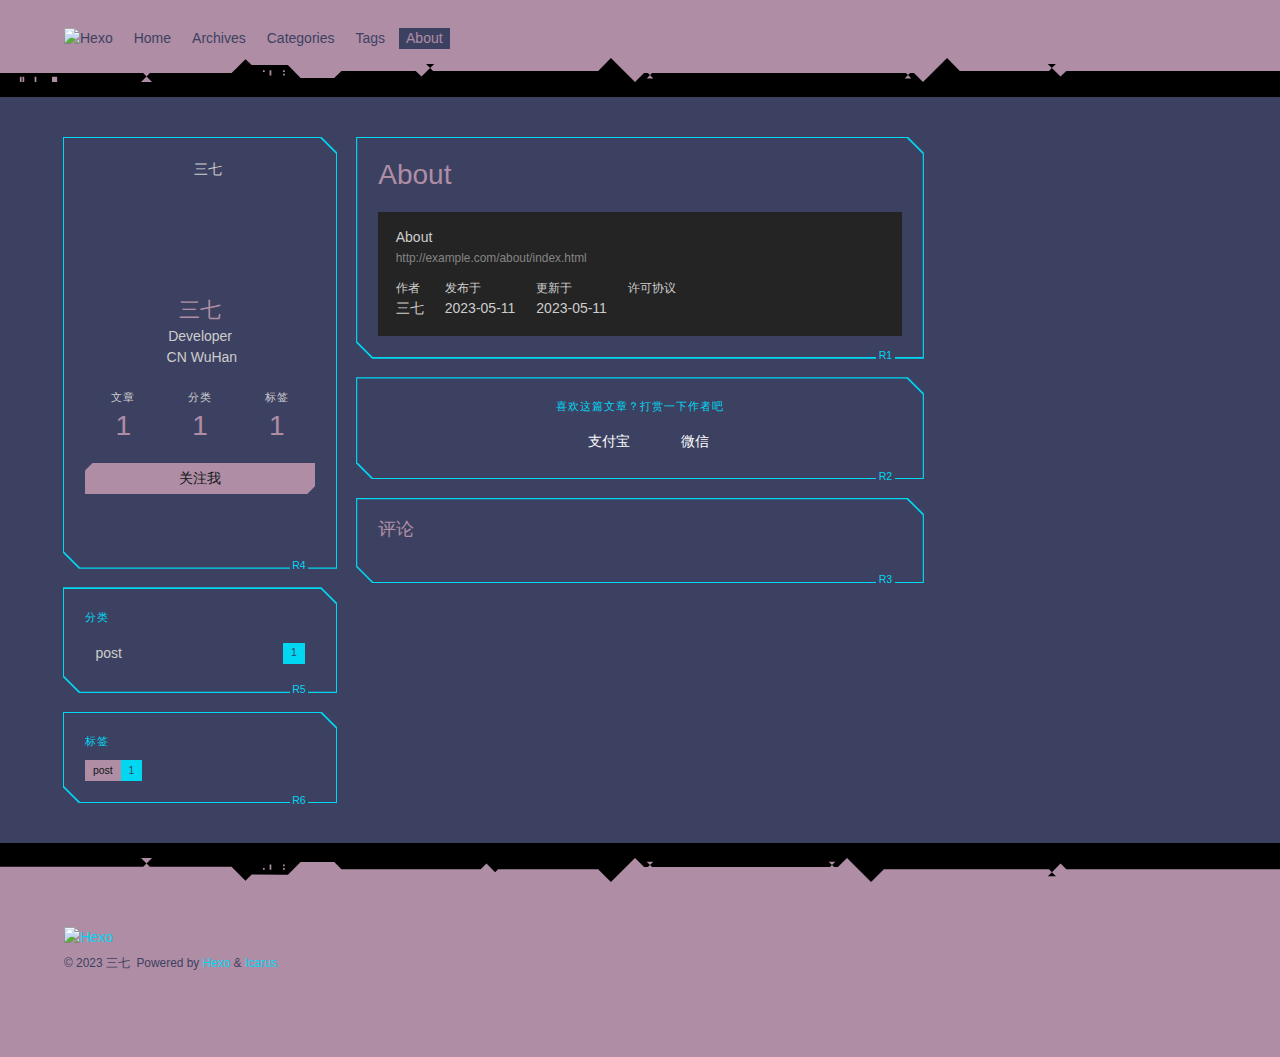
==== commit e82e22cd: "Site updated: 2023-05-11 16:35:31" ====
--- a/about/index.html
+++ b/about/index.html
@@ -1,5 +1,5 @@
 <!doctype html>
-<html lang="zh"><head><meta charset="utf-8"><meta name="viewport" content="width=device-width, initial-scale=1, maximum-scale=1"><meta><title>About - Hexo</title><link rel="manifest" href="/manifest.json"><meta name="application-name" content="Hexo"><meta name="msapplication-TileImage" content="https://cdn.staticaly.com/gh/jiaxinaaa/image-hosting@main/微信图片_20230511095312.3zxl3w3j19c0.webp"><meta name="apple-mobile-web-app-capable" content="yes"><meta name="apple-mobile-web-app-title" content="Hexo"><meta name="apple-mobile-web-app-status-bar-style" content="default"><meta property="og:type" content="blog"><meta property="og:title" content="About"><meta property="og:url" content="http://example.com/about/index.html"><meta property="og:site_name" content="Hexo"><meta property="og:locale" content="zh_CN"><meta property="og:image" content="http://example.com/img/og_image.png"><meta property="article:published_time" content="2023-05-11T07:16:56.000Z"><meta property="article:modified_time" content="2023-05-11T07:17:03.992Z"><meta property="article:author" content="John Doe"><meta property="twitter:card" content="summary"><meta property="twitter:image:src" content="http://example.com/img/og_image.png"><script type="application/ld+json">{"@context":"https://schema.org","@type":"BlogPosting","mainEntityOfPage":{"@type":"WebPage","@id":"http://example.com/about/index.html"},"headline":"About","image":["http://example.com/img/og_image.png"],"datePublished":"2023-05-11T07:16:56.000Z","dateModified":"2023-05-11T07:17:03.992Z","author":{"@type":"Person","name":"John Doe"},"publisher":{"@type":"Organization","name":"Hexo","logo":{"@type":"ImageObject","url":"https://cdn.staticaly.com/gh/jiaxinaaa/image-hosting@main/微信图片_20230511095312.3zxl3w3j19c0.webp"}},"description":""}</script><link rel="canonical" href="http://example.com/about/index.html"><link rel="icon" href="https://cdn.staticaly.com/gh/jiaxinaaa/image-hosting@main/微信图片_20230511095312.3zxl3w3j19c0.webp"><link rel="stylesheet" href="https://use.fontawesome.com/releases/v6.0.0/css/all.css"><link rel="stylesheet" href="https://cdn.jsdelivr.net/npm/highlight.js@9.12.0/styles/atom-one-light.css"><link rel="stylesheet"><link rel="stylesheet" href="/css/mjx.css"><style>body>.footer,body>.navbar,body>.section{opacity:0}</style><!--!--><!--!--><!--!--><!--!--><link rel="stylesheet" href="https://cdn.jsdelivr.net/npm/cookieconsent@3.1.1/build/cookieconsent.min.css"><link rel="stylesheet" href="https://cdn.jsdelivr.net/npm/lightgallery@1.10.0/dist/css/lightgallery.min.css"><link rel="stylesheet" href="https://cdn.jsdelivr.net/npm/justifiedGallery@3.8.1/dist/css/justifiedGallery.min.css"><!--!--><!--!--><style>.pace{-webkit-pointer-events:none;pointer-events:none;-webkit-user-select:none;-moz-user-select:none;user-select:none}.pace-inactive{display:none}.pace .pace-progress{background:#3273dc;position:fixed;z-index:2000;top:0;right:100%;width:100%;height:2px}</style><script src="https://cdn.jsdelivr.net/npm/pace-js@1.2.4/pace.min.js"></script><!--!--><!--!--><!-- hexo injector head_end start --><script>
+<html lang="zh"><head><meta charset="utf-8"><meta name="viewport" content="width=device-width, initial-scale=1, maximum-scale=1"><meta><title>About - Hexo</title><link rel="manifest" href="/manifest.json"><meta name="application-name" content="Hexo"><meta name="msapplication-TileImage" content="https://cdn.staticaly.com/gh/jiaxinaaa/image-hosting@main/微信图片_20230511095312.3zxl3w3j19c0.webp"><meta name="apple-mobile-web-app-capable" content="yes"><meta name="apple-mobile-web-app-title" content="Hexo"><meta name="apple-mobile-web-app-status-bar-style" content="default"><meta property="og:type" content="blog"><meta property="og:title" content="About"><meta property="og:url" content="http://example.com/about/index.html"><meta property="og:site_name" content="Hexo"><meta property="og:locale" content="zh_CN"><meta property="og:image" content="http://example.com/img/og_image.png"><meta property="article:published_time" content="2023-05-11T07:16:56.000Z"><meta property="article:modified_time" content="2023-05-11T07:17:03.992Z"><meta property="article:author" content="三七"><meta property="twitter:card" content="summary"><meta property="twitter:image:src" content="http://example.com/img/og_image.png"><script type="application/ld+json">{"@context":"https://schema.org","@type":"BlogPosting","mainEntityOfPage":{"@type":"WebPage","@id":"http://example.com/about/index.html"},"headline":"About","image":["http://example.com/img/og_image.png"],"datePublished":"2023-05-11T07:16:56.000Z","dateModified":"2023-05-11T07:17:03.992Z","author":{"@type":"Person","name":"三七"},"publisher":{"@type":"Organization","name":"Hexo","logo":{"@type":"ImageObject","url":"https://cdn.staticaly.com/gh/jiaxinaaa/image-hosting@main/微信图片_20230511095312.3zxl3w3j19c0.webp"}},"description":""}</script><link rel="canonical" href="http://example.com/about/index.html"><link rel="icon" href="https://cdn.staticaly.com/gh/jiaxinaaa/image-hosting@main/微信图片_20230511095312.3zxl3w3j19c0.webp"><link rel="stylesheet" href="https://use.fontawesome.com/releases/v6.0.0/css/all.css"><link rel="stylesheet" href="https://cdn.jsdelivr.net/npm/highlight.js@9.12.0/styles/atom-one-light.css"><link rel="stylesheet"><link rel="stylesheet" href="/css/mjx.css"><style>body>.footer,body>.navbar,body>.section{opacity:0}</style><!--!--><!--!--><!--!--><!--!--><link rel="stylesheet" href="https://cdn.jsdelivr.net/npm/cookieconsent@3.1.1/build/cookieconsent.min.css"><link rel="stylesheet" href="https://cdn.jsdelivr.net/npm/lightgallery@1.10.0/dist/css/lightgallery.min.css"><link rel="stylesheet" href="https://cdn.jsdelivr.net/npm/justifiedGallery@3.8.1/dist/css/justifiedGallery.min.css"><!--!--><!--!--><style>.pace{-webkit-pointer-events:none;pointer-events:none;-webkit-user-select:none;-moz-user-select:none;user-select:none}.pace-inactive{display:none}.pace .pace-progress{background:#3273dc;position:fixed;z-index:2000;top:0;right:100%;width:100%;height:2px}</style><script src="https://cdn.jsdelivr.net/npm/pace-js@1.2.4/pace.min.js"></script><!--!--><!--!--><!-- hexo injector head_end start --><script>
   (function () {
       function switchTab() {
           if (!location.hash) {
@@ -29,7 +29,7 @@
       switchTab();
       window.addEventListener('hashchange', switchTab, false);
   })();
-  </script><!-- hexo injector head_end end --><meta name="generator" content="Hexo 5.4.2"></head><body class="is-3-column"><nav class="navbar navbar-main"><div class="container navbar-container"><div class="navbar-brand justify-content-center"><a class="navbar-item navbar-logo" href="/"><img src="https://cdn.staticaly.com/gh/jiaxinaaa/image-hosting@main/微信图片_20230511095312.3zxl3w3j19c0.webp" alt="Hexo" height="28"></a></div><div class="navbar-menu"><div class="navbar-start"><a class="navbar-item" href="/">Home</a><a class="navbar-item" href="/archives">Archives</a><a class="navbar-item" href="/categories">Categories</a><a class="navbar-item" href="/tags">Tags</a><a class="navbar-item is-active" href="/about">About</a></div><div class="navbar-end"><a class="navbar-item" target="_blank" rel="noopener" title="Download on GitHub" href="https://github.com/ppoffice/hexo-theme-icarus"><i class="fab fa-github"></i></a><a class="navbar-item search" title="搜索" href="javascript:;"><i class="fas fa-search"></i></a></div></div></div></nav><section class="section"><div class="container"><div class="columns"><div class="column order-2 column-main is-8-tablet is-8-desktop is-6-widescreen"><div class="card"><article class="card-content article" role="article"><h1 class="title is-3 is-size-4-mobile">About</h1><div class="content"></div><div class="article-licensing box"><div class="licensing-title"><p>About</p><p><a href="http://example.com/about/index.html">http://example.com/about/index.html</a></p></div><div class="licensing-meta level is-mobile"><div class="level-left"><div class="level-item is-narrow"><div><h6>作者</h6><p>John Doe</p></div></div><div class="level-item is-narrow"><div><h6>发布于</h6><p>2023-05-11</p></div></div><div class="level-item is-narrow"><div><h6>更新于</h6><p>2023-05-11</p></div></div><div class="level-item is-narrow"><div><h6>许可协议</h6><p><a class="icons" rel="noopener" target="_blank" title="Creative Commons" href="https://creativecommons.org/"><i class="icon fab fa-creative-commons"></i></a><a class="icons" rel="noopener" target="_blank" title="Attribution" href="https://creativecommons.org/licenses/by/4.0/"><i class="icon fab fa-creative-commons-by"></i></a><a class="icons" rel="noopener" target="_blank" title="Noncommercial" href="https://creativecommons.org/licenses/by-nc/4.0/"><i class="icon fab fa-creative-commons-nc"></i></a></p></div></div></div></div></div><!--!--></article></div><div class="card"><div class="card-content"><h3 class="menu-label has-text-centered">喜欢这篇文章？打赏一下作者吧</h3><div class="buttons is-centered"><a class="button donate" data-type="alipay"><span class="icon is-small"><i class="fab fa-alipay"></i></span><span>支付宝</span><span class="qrcode"><img src="/" alt="支付宝"></span></a><a class="button donate" data-type="wechat"><span class="icon is-small"><i class="fab fa-weixin"></i></span><span>微信</span><span class="qrcode"><img src="/" alt="微信"></span></a></div></div></div><div class="card"><div class="card-content"><h3 class="title is-5">评论</h3><div id="comment-container"></div><link rel="stylesheet" href="https://cdn.jsdelivr.net/npm/gitalk@1.7.2/dist/gitalk.css"><script src="https://cdn.jsdelivr.net/npm/gitalk@1.7.2/dist/gitalk.min.js"></script><script>var gitalk = new Gitalk({
+  </script><!-- hexo injector head_end end --><meta name="generator" content="Hexo 5.4.2"></head><body class="is-3-column"><nav class="navbar navbar-main"><div class="container navbar-container"><div class="navbar-brand justify-content-center"><a class="navbar-item navbar-logo" href="/"><img src="https://cdn.staticaly.com/gh/jiaxinaaa/image-hosting@main/微信图片_20230511095312.3zxl3w3j19c0.webp" alt="Hexo" height="28"></a></div><div class="navbar-menu"><div class="navbar-start"><a class="navbar-item" href="/">Home</a><a class="navbar-item" href="/archives">Archives</a><a class="navbar-item" href="/categories">Categories</a><a class="navbar-item" href="/tags">Tags</a><a class="navbar-item is-active" href="/about">About</a></div><div class="navbar-end"><a class="navbar-item" target="_blank" rel="noopener" title="Download on GitHub" href="https://github.com/ppoffice/hexo-theme-icarus"><i class="fab fa-github"></i></a><a class="navbar-item search" title="搜索" href="javascript:;"><i class="fas fa-search"></i></a></div></div></div></nav><section class="section"><div class="container"><div class="columns"><div class="column order-2 column-main is-8-tablet is-8-desktop is-6-widescreen"><div class="card"><article class="card-content article" role="article"><h1 class="title is-3 is-size-4-mobile">About</h1><div class="content"></div><div class="article-licensing box"><div class="licensing-title"><p>About</p><p><a href="http://example.com/about/index.html">http://example.com/about/index.html</a></p></div><div class="licensing-meta level is-mobile"><div class="level-left"><div class="level-item is-narrow"><div><h6>作者</h6><p>三七</p></div></div><div class="level-item is-narrow"><div><h6>发布于</h6><p>2023-05-11</p></div></div><div class="level-item is-narrow"><div><h6>更新于</h6><p>2023-05-11</p></div></div><div class="level-item is-narrow"><div><h6>许可协议</h6><p><a class="icons" rel="noopener" target="_blank" title="Creative Commons" href="https://creativecommons.org/"><i class="icon fab fa-creative-commons"></i></a><a class="icons" rel="noopener" target="_blank" title="Attribution" href="https://creativecommons.org/licenses/by/4.0/"><i class="icon fab fa-creative-commons-by"></i></a><a class="icons" rel="noopener" target="_blank" title="Noncommercial" href="https://creativecommons.org/licenses/by-nc/4.0/"><i class="icon fab fa-creative-commons-nc"></i></a></p></div></div></div></div></div><!--!--></article></div><div class="card"><div class="card-content"><h3 class="menu-label has-text-centered">喜欢这篇文章？打赏一下作者吧</h3><div class="buttons is-centered"><a class="button donate" data-type="alipay"><span class="icon is-small"><i class="fab fa-alipay"></i></span><span>支付宝</span><span class="qrcode"><img src="https://cdn.staticaly.com/gh/jiaxinaaa/image-hosting@main/微信图片_20230511162846.71bk07osd8w0.webp" alt="支付宝"></span></a><a class="button donate" data-type="wechat"><span class="icon is-small"><i class="fab fa-weixin"></i></span><span>微信</span><span class="qrcode"><img src="https://cdn.staticaly.com/gh/jiaxinaaa/image-hosting@main/微信图片_20230511160915.168edg96kiu8.webp" alt="微信"></span></a></div></div></div><div class="card"><div class="card-content"><h3 class="title is-5">评论</h3><div id="comment-container"></div><link rel="stylesheet" href="https://cdn.jsdelivr.net/npm/gitalk@1.7.2/dist/gitalk.css"><script src="https://cdn.jsdelivr.net/npm/gitalk@1.7.2/dist/gitalk.min.js"></script><script>var gitalk = new Gitalk({
             id: "a7224db13f3a49096aa27c1876d1a947",
             repo: "jiaxinaaa.github.io",
             owner: "jiaxinaaa",
@@ -45,7 +45,7 @@
             enableHotKey: true,
             language: "zh-CN",
         })
-        gitalk.render('comment-container')</script></div></div></div><div class="column column-left is-4-tablet is-4-desktop is-3-widescreen  order-1"><div class="card widget" data-type="profile"><div class="card-content"><nav class="level"><div class="level-item has-text-centered flex-shrink-1"><div><figure class="image is-128x128 mx-auto mb-2"><img class="avatar is-rounded" src="https://cdn.staticaly.com/gh/jiaxinaaa/image-hosting@main/微信图片_20230511095312.3zxl3w3j19c0.webp" alt="三七"></figure><p class="title is-size-4 is-block" style="line-height:inherit;">三七</p><p class="is-size-6 is-block">Developer</p><p class="is-size-6 is-flex justify-content-center"><i class="fas fa-map-marker-alt mr-1"></i><span>CN WuHan</span></p></div></div></nav><nav class="level is-mobile"><div class="level-item has-text-centered is-marginless"><div><p class="heading">文章</p><a href="/archives"><p class="title">1</p></a></div></div><div class="level-item has-text-centered is-marginless"><div><p class="heading">分类</p><a href="/categories"><p class="title">1</p></a></div></div><div class="level-item has-text-centered is-marginless"><div><p class="heading">标签</p><a href="/tags"><p class="title">1</p></a></div></div></nav><div class="level"><a class="level-item button is-primary is-rounded" href="https://github.com/jiaxinaaa" target="_blank" rel="noopener">关注我</a></div><div class="level is-mobile is-multiline"><a class="level-item button is-transparent is-marginless" target="_blank" rel="noopener" title="Github" href="https://github.com/jiaxinaaa"><i class="fab fa-github"></i></a></div></div></div><!--!--><div class="card widget" data-type="categories"><div class="card-content"><div class="menu"><h3 class="menu-label">分类</h3><ul class="menu-list"><li><a class="level is-mobile" href="/categories/post/"><span class="level-start"><span class="level-item">post</span></span><span class="level-end"><span class="level-item tag">1</span></span></a></li></ul></div></div></div><div class="card widget" data-type="tags"><div class="card-content"><div class="menu"><h3 class="menu-label">标签</h3><div class="field is-grouped is-grouped-multiline"><div class="control"><a class="tags has-addons" href="/tags/post/"><span class="tag">post</span><span class="tag">1</span></a></div></div></div></div></div><div class="column-right-shadow is-hidden-widescreen"></div></div><div class="column column-right is-4-tablet is-4-desktop is-3-widescreen is-hidden-touch is-hidden-desktop-only order-3"><div class="card widget" data-type="recent-posts"><div class="card-content"><h3 class="menu-label">最新文章</h3><article class="media"><div class="media-content"><p class="date"><time dateTime="2023-05-11T06:54:37.000Z">2023-05-11</time></p><p class="title"><a href="/2023/05/11/helloWorld/">Hello World</a></p><p class="categories"><a href="/categories/post/">post</a></p></div></article></div></div><div class="card widget" data-type="archives"><div class="card-content"><div class="menu"><h3 class="menu-label">归档</h3><ul class="menu-list"><li><a class="level is-mobile" href="/archives/2023/"><span class="level-start"><span class="level-item">2023</span></span><span class="level-end"><span class="level-item tag">1</span></span></a></li></ul></div></div></div></div></div></div></section><footer class="footer"><div class="container"><div class="level"><div class="level-start"><a class="footer-logo is-block mb-2" href="/"><img src="https://cdn.staticaly.com/gh/jiaxinaaa/image-hosting@main/微信图片_20230511095312.3zxl3w3j19c0.webp" alt="Hexo" height="28"></a><p class="is-size-7"><span>&copy; 2023 John Doe</span>  Powered by <a href="https://hexo.io/" target="_blank" rel="noopener">Hexo</a> &amp; <a href="https://github.com/ppoffice/hexo-theme-icarus" target="_blank" rel="noopener">Icarus</a></p></div><div class="level-end"><div class="field has-addons"><p class="control"><a class="button is-transparent is-large" target="_blank" rel="noopener" title="Creative Commons" href="https://creativecommons.org/"><i class="fab fa-creative-commons"></i></a></p><p class="control"><a class="button is-transparent is-large" target="_blank" rel="noopener" title="Attribution 4.0 International" href="https://creativecommons.org/licenses/by/4.0/"><i class="fab fa-creative-commons-by"></i></a></p><p class="control"><a class="button is-transparent is-large" target="_blank" rel="noopener" title="Download on GitHub" href="https://github.com/ppoffice/hexo-theme-icarus"><i class="fab fa-github"></i></a></p></div></div></div></div></footer><script src="https://cdn.jsdelivr.net/npm/jquery@3.3.1/dist/jquery.min.js"></script><script src="https://cdn.jsdelivr.net/npm/moment@2.22.2/min/moment-with-locales.min.js"></script><script src="https://cdn.jsdelivr.net/npm/clipboard@2.0.4/dist/clipboard.min.js" defer></script><script>moment.locale("zh-cn");</script><script>var IcarusThemeSettings = {
+        gitalk.render('comment-container')</script></div></div></div><div class="column column-left is-4-tablet is-4-desktop is-3-widescreen  order-1"><div class="card widget" data-type="profile"><div class="card-content"><nav class="level"><div class="level-item has-text-centered flex-shrink-1"><div><figure class="image is-128x128 mx-auto mb-2"><img class="avatar is-rounded" src="https://cdn.staticaly.com/gh/jiaxinaaa/image-hosting@main/微信图片_20230511095312.3zxl3w3j19c0.webp" alt="三七"></figure><p class="title is-size-4 is-block" style="line-height:inherit;">三七</p><p class="is-size-6 is-block">Developer</p><p class="is-size-6 is-flex justify-content-center"><i class="fas fa-map-marker-alt mr-1"></i><span>CN WuHan</span></p></div></div></nav><nav class="level is-mobile"><div class="level-item has-text-centered is-marginless"><div><p class="heading">文章</p><a href="/archives"><p class="title">1</p></a></div></div><div class="level-item has-text-centered is-marginless"><div><p class="heading">分类</p><a href="/categories"><p class="title">1</p></a></div></div><div class="level-item has-text-centered is-marginless"><div><p class="heading">标签</p><a href="/tags"><p class="title">1</p></a></div></div></nav><div class="level"><a class="level-item button is-primary is-rounded" href="https://github.com/jiaxinaaa" target="_blank" rel="noopener">关注我</a></div><div class="level is-mobile is-multiline"><a class="level-item button is-transparent is-marginless" target="_blank" rel="noopener" title="Github" href="https://github.com/jiaxinaaa"><i class="fab fa-github"></i></a></div></div></div><!--!--><div class="card widget" data-type="categories"><div class="card-content"><div class="menu"><h3 class="menu-label">分类</h3><ul class="menu-list"><li><a class="level is-mobile" href="/categories/post/"><span class="level-start"><span class="level-item">post</span></span><span class="level-end"><span class="level-item tag">1</span></span></a></li></ul></div></div></div><div class="card widget" data-type="tags"><div class="card-content"><div class="menu"><h3 class="menu-label">标签</h3><div class="field is-grouped is-grouped-multiline"><div class="control"><a class="tags has-addons" href="/tags/post/"><span class="tag">post</span><span class="tag">1</span></a></div></div></div></div></div><div class="column-right-shadow is-hidden-widescreen"></div></div><div class="column column-right is-4-tablet is-4-desktop is-3-widescreen is-hidden-touch is-hidden-desktop-only order-3"><div class="card widget" data-type="recent-posts"><div class="card-content"><h3 class="menu-label">最新文章</h3><article class="media"><div class="media-content"><p class="date"><time dateTime="2023-05-11T06:54:37.000Z">2023-05-11</time></p><p class="title"><a href="/2023/05/11/helloWorld/">Hello World</a></p><p class="categories"><a href="/categories/post/">post</a></p></div></article></div></div><div class="card widget" data-type="archives"><div class="card-content"><div class="menu"><h3 class="menu-label">归档</h3><ul class="menu-list"><li><a class="level is-mobile" href="/archives/2023/"><span class="level-start"><span class="level-item">2023</span></span><span class="level-end"><span class="level-item tag">1</span></span></a></li></ul></div></div></div></div></div></div></section><footer class="footer"><div class="container"><div class="level"><div class="level-start"><a class="footer-logo is-block mb-2" href="/"><img src="https://cdn.staticaly.com/gh/jiaxinaaa/image-hosting@main/微信图片_20230511095312.3zxl3w3j19c0.webp" alt="Hexo" height="28"></a><p class="is-size-7"><span>&copy; 2023 三七</span>  Powered by <a href="https://hexo.io/" target="_blank" rel="noopener">Hexo</a> &amp; <a href="https://github.com/ppoffice/hexo-theme-icarus" target="_blank" rel="noopener">Icarus</a></p></div><div class="level-end"><div class="field has-addons"><p class="control"><a class="button is-transparent is-large" target="_blank" rel="noopener" title="Creative Commons" href="https://creativecommons.org/"><i class="fab fa-creative-commons"></i></a></p><p class="control"><a class="button is-transparent is-large" target="_blank" rel="noopener" title="Attribution 4.0 International" href="https://creativecommons.org/licenses/by/4.0/"><i class="fab fa-creative-commons-by"></i></a></p><p class="control"><a class="button is-transparent is-large" target="_blank" rel="noopener" title="Download on GitHub" href="https://github.com/ppoffice/hexo-theme-icarus"><i class="fab fa-github"></i></a></p></div></div></div></div></footer><script src="https://cdn.jsdelivr.net/npm/jquery@3.3.1/dist/jquery.min.js"></script><script src="https://cdn.jsdelivr.net/npm/moment@2.22.2/min/moment-with-locales.min.js"></script><script src="https://cdn.jsdelivr.net/npm/clipboard@2.0.4/dist/clipboard.min.js" defer></script><script>moment.locale("zh-cn");</script><script>var IcarusThemeSettings = {
             article: {
                 highlight: {
                     clipboard: true,
